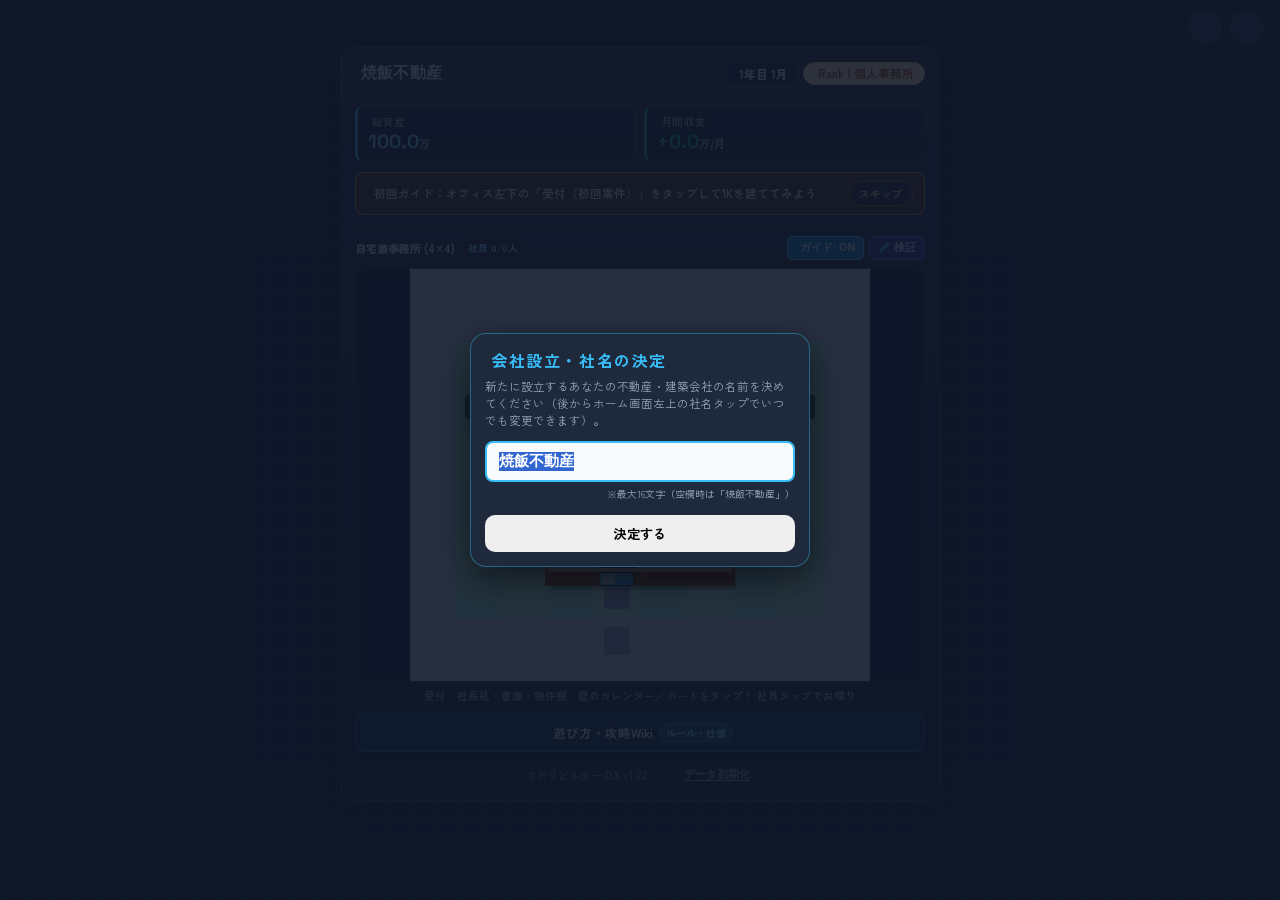
==== dx/index.html @ 916acb43 "Add DX client select idle animation, tap speech bubbles, and quote bubble UI" ====
<!DOCTYPE html>
<html lang="ja">
<head>
  <meta charset="UTF-8">
  <meta name="viewport" content="width=device-width, initial-scale=1.0, maximum-scale=1.0, user-scalable=no, viewport-fit=cover">
  <meta name="apple-mobile-web-app-capable" content="yes">
  <meta name="apple-mobile-web-app-status-bar-style" content="black-translucent">
  <meta name="theme-color" content="#1e293b">
  <meta name="description" content="壁・部屋・ドア・動線で間取り図を構築するパズルゲーム。不動産チラシ風のリザルトを楽しもう！">
  <title>マドリビルダー DX 〜間取り図パズル〜 v1.22</title>
  <link rel="preconnect" href="https://fonts.googleapis.com">
  <link href="https://fonts.googleapis.com/css2?family=Zen+Kaku+Gothic+New:wght@400;500;700;900&family=Space+Grotesk:wght@500;600;700&display=swap" rel="stylesheet">
  <script src="https://cdnjs.cloudflare.com/ajax/libs/tone/14.8.49/Tone.min.js"></script>
  <script src="https://unpkg.com/@phosphor-icons/web@2.1.1/src/index.js"></script>
  <link rel="stylesheet" href="style.css">

</head>

<body>

  <!-- ==============================
       SCREEN 1: MISSION BRIEFING
  ============================== -->
    <!-- ==============================
       SCREEN 0: HOME
  ============================== -->
  <section id="screen-home" class="screen active blueprint-bg" style="display: block !important; overflow-y: auto; -webkit-overflow-scrolling: touch; padding-bottom: 40px; height: 100%;">
    <div class="home-top-actions" style="position:absolute; top:10px; right:16px; z-index:10; display:flex; align-items:center; gap:8px;">
      <button id="btn-help-home" class="btn btn-slate" type="button" title="遊び方" style="padding:0; border-radius:50%; box-shadow:0 2px 5px rgba(0,0,0,0.1); width:34px; height:34px; display:flex; align-items:center; justify-content:center;">
        <i class="ph-bold ph-question" style="font-size:18px;"></i>
      </button>
      <button id="btn-sound-mission" class="btn btn-slate" style="padding:0; border-radius:50%; box-shadow:0 2px 5px rgba(0,0,0,0.1); width:34px; height:34px; display:flex; align-items:center; justify-content:center;">
        <i id="icon-sound-mission" class="ph-bold ph-speaker-high" style="font-size:18px;"></i>
      </button>
    </div>
    <div class="mission-container home-studio-shell">
      <div class="home-co-header">
        <div style="display:flex; justify-content:space-between; align-items:center; gap:8px; flex-wrap:wrap;">
          <button id="btn-edit-co-name" type="button" style="background:none; border:none; padding:2px 4px; margin:-2px -4px; border-radius:6px; display:inline-flex; align-items:center; gap:6px; cursor:pointer; text-align:left;" title="会社名を変更する">
            <i class="ph-bold ph-buildings" style="font-size:17px; color:#38bdf8;"></i>
            <span id="home-co-name" style="font-size:15.5px; font-weight:900; color:#f8fafc; letter-spacing:0.2px;">焼飯不動産</span>
            <i class="ph-bold ph-pencil-simple" style="font-size:12px; color:#94a3b8;"></i>
          </button>
          <div style="display:flex; align-items:center; gap:6px; flex-wrap:wrap;">
            <div style="display:inline-flex; align-items:center; gap:4px; background:rgba(15,23,42,0.7); border:1px solid #334155; padding:3px 8px; border-radius:6px; color:#e2e8f0; font-weight:800; font-size:12px;">
              <i class="ph-bold ph-calendar-blank" style="color:#38bdf8; font-size:13px;"></i>
              <span id="home-co-calendar">1年目 1月</span>
            </div>
            <div id="home-co-badges" style="display:flex; align-items:center; gap:4px; flex-wrap:wrap;"></div>
          </div>
        </div>
      </div>

      <div class="home-hud-grid">
        <div class="home-hud-card">
          <div class="home-hud-label"><i class="ph-fill ph-coins" style="color:#facc15; font-size:12px;"></i>総資産</div>
          <div id="home-co-funds" class="home-hud-val home-hud-val--funds">100.0<span class="stat-unit">万</span></div>
        </div>
        <div class="home-hud-card home-hud-card--income">
          <div class="home-hud-label"><i class="ph-bold ph-trend-up" style="color:#34d399; font-size:12px;"></i>月間収支</div>
          <div id="home-co-income" class="home-hud-val" style="color:var(--c-emerald);">+0.0<span class="stat-unit">万/月</span></div>
        </div>
      </div>

      <div id="tutorial-home-banner" class="tutorial-banner tutorial-banner-dark" style="display:none; margin-bottom:10px;">
        <div class="tutorial-banner-body">
          <i class="ph-fill ph-sparkle" style="color:#fbbf24; font-size:16px; flex-shrink:0;"></i>
          <span id="tutorial-home-text"></span>
        </div>
        <button id="btn-skip-tutorial-home" type="button" class="tutorial-skip-btn">スキップ</button>
      </div>

      <!-- インタラクティブ・ジオラマオフィス（Step B） -->
      <div id="office-diorama-panel" class="office-viewport">
        <div style="display:flex; justify-content:space-between; align-items:center; gap:6px; flex-wrap:wrap; margin-bottom:8px;">
          <div style="display:flex; align-items:center; gap:6px; flex-wrap:wrap; min-width:0;">
            <span id="office-rank-subtitle" style="font-size:11px; font-weight:800; color:#e2e8f0;">自宅兼事務所 (4×4)</span>
            <span id="office-staff-count-badge" style="font-size:10px; font-weight:800; padding:1.5px 6px; border-radius:10px; background:rgba(15,23,42,0.75); border:1px solid #475569; color:#7dd3fc;">社員 0/0人</span>
          </div>
          <div style="display:flex; align-items:center; gap:5px;">
            <button id="btn-toggle-office-guides" type="button" class="office-tool-btn is-on" title="オブジェクト名ガイドを切替">
              <i class="ph-bold ph-tag"></i> ガイド: ON
            </button>
            <button id="btn-sandbox-tools-home" type="button" class="office-tool-btn" title="検証ツールを開く" style="background:#312e81; border-color:#6366f1; color:#e0e7ff;">
              🧪 検証
            </button>
          </div>
        </div>
        <div id="office-canvas-wrap" class="office-canvas-frame">
          <canvas id="office-canvas" style="display:block;"></canvas>
        </div>
        <div style="margin-top:7px; text-align:center; font-size:10.5px; color:#94a3b8; font-weight:700; line-height:1.4;">
          受付・社長机・書庫・物件棚・壁のカレンダー／ボードをタップ！ 社員タップでお喋り
        </div>
      </div>

      <button id="btn-open-help-card" type="button" class="btn home-wiki-btn">
        <i class="ph-bold ph-book-open-text" style="font-size:15px; color:#38bdf8;"></i>
        <span>遊び方・攻略Wiki</span>
        <span style="font-size:10px; background:rgba(56,189,248,0.16); color:#7dd3fc; border:1px solid rgba(56,189,248,0.38); padding:1px 6px; border-radius:10px; font-weight:800;">ルール・仕様</span>
      </button>

      <div style="margin-top:11px; display:flex; align-items:center; justify-content:center; gap:8px; flex-wrap:wrap; font-size:11px; color:#64748b; font-weight:bold;">
        <span>マドリビルダー DX v1.22</span>
        <span id="home-footer-tut-sep" aria-hidden="true">｜</span>
        <button id="btn-replay-tutorial-footer" type="button" style="background:none; border:none; padding:4px 6px; color:#38bdf8; font-size:11px; font-weight:bold; cursor:pointer; display:inline-flex; align-items:center; gap:3px; text-decoration:underline; text-underline-offset:2px;">
          <i class="ph-bold ph-graduation-cap"></i> チュートリアル
        </button>
        <span aria-hidden="true">｜</span>
        <button id="btn-open-reset-confirm" type="button" style="background:none; border:none; padding:4px 6px; color:#94a3b8; font-size:11px; font-weight:bold; cursor:pointer; display:inline-flex; align-items:center; gap:3px; text-decoration:underline; text-underline-offset:2px;">
          <i class="ph-bold ph-trash"></i> データ初期化
        </button>
      </div>
    </div>
  </section>

    <!-- 物件詳細モーダル -->
    <div id="prop-detail-modal" style="display:none; position:fixed; inset:0; background:rgba(15,23,42,0.85); z-index:150; align-items:center; justify-content:center; padding:12px;">
      <div class="mission-card" style="position:relative; width:100%; max-width:360px; max-height:92vh; overflow-y:auto; text-align:left; padding:14px;">
        <button id="btn-close-prop-detail" style="position:absolute; top:10px; right:10px; padding:8px; background:none; border:none; color:var(--c-text2); font-size:20px; cursor:pointer;"><i class="ph-bold ph-x"></i></button>
        <div class="mission-card-title" style="margin-bottom:8px; padding-right:28px; display:flex; align-items:center; gap:8px; flex-wrap:wrap;">
          <span><i class="ph-fill ph-house"></i> 物件詳細</span>
          <button id="btn-help-prop-detail" type="button" class="wiki-jump-pill">
            <i class="ph-bold ph-book-open-text"></i> 売却・維持費の仕様
          </button>
        </div>
        
        <!-- 1. ヘッダー + 月次収支 + 満足度 -->
        <div style="background:var(--c-surface2); padding:10px 12px; border-radius:8px; margin-bottom:10px;">
          <div style="display:flex; gap:12px; align-items:center; margin-bottom:10px;">
            <div id="pd-canvas-wrapper" style="position:relative; flex-shrink:0; cursor:pointer;" title="タップで拡大表示">
              <canvas id="pd-canvas" width="104" height="104" style="background:#1e293b; border-radius:6px; display:block; border:1px solid rgba(255,255,255,0.15); box-shadow:0 2px 6px rgba(0,0,0,0.3);"></canvas>
              <div style="position:absolute; bottom:3px; right:3px; background:rgba(15,23,42,0.85); color:#cbd5e1; font-size:9px; font-weight:bold; padding:1px 5px; border-radius:4px; pointer-events:none; display:flex; align-items:center; gap:2px; border:1px solid rgba(255,255,255,0.2);">
                <i class="ph-bold ph-magnifying-glass-plus"></i> 拡大
              </div>
            </div>
            <div style="flex:1; min-width:0;">
              <div style="display:flex; align-items:center; gap:6px; flex-wrap:wrap; margin-bottom:3px;">
                <span style="font-weight:900; font-size:15px; color:var(--c-text);" id="pd-name">物件 No.1</span>
                <span id="pd-rank-badge" style="font-size:10px; font-weight:bold; padding:1px 6px; border-radius:4px;">Rank S</span>
              </div>
              <div style="font-size:11px; color:var(--c-text2); margin-bottom:5px;" id="pd-age">築1ヶ月</div>
              <div id="pd-tenant-badge" style="font-size:10.5px; line-height:1.35;"></div>
            </div>
          </div>

          <!-- 月次キャッシュフロー -->
          <div style="border-top:1px solid rgba(255,255,255,0.08); border-bottom:1px solid rgba(255,255,255,0.08); padding:8px 0; margin-bottom:8px;">
            <div style="display:grid; grid-template-columns:1fr 1fr 1fr; gap:6px; text-align:center;">
              <div style="background:rgba(15,23,42,0.45); padding:5px 4px; border-radius:5px;">
                <div style="font-size:9.5px; color:var(--c-text2);">家賃</div>
                <div style="font-weight:bold; font-size:13px; color:var(--c-emerald);" id="pd-rent">0.0万</div>
              </div>
              <div onclick="togglePdBreakdown('maint')" style="background:rgba(15,23,42,0.45); padding:5px 4px; border-radius:5px; cursor:pointer;" title="タップで維持費の内訳を表示">
                <div style="font-size:9.5px; color:var(--c-text2); display:flex; align-items:center; justify-content:center; gap:2px;">維持費 <i class="ph-bold ph-info" style="font-size:9.5px; color:#94a3b8;"></i></div>
                <div style="font-weight:bold; font-size:13px; color:var(--c-rose);" id="pd-maint">-0.0万</div>
              </div>
              <div style="background:rgba(15,23,42,0.45); padding:5px 4px; border-radius:5px;">
                <div style="font-size:9.5px; color:var(--c-text2);">実質月収</div>
                <div style="font-weight:900; font-size:13px;" id="pd-monthly-net">+0.0万</div>
              </div>
            </div>
            <div id="pd-next-rent-row" style="display:none; font-size:10.5px; color:#38bdf8; font-weight:bold; text-align:center; margin-top:5px;"></div>
            <div id="pd-maint-breakdown" style="display:none; font-size:10.5px; color:#e2e8f0; background:rgba(15,23,42,0.75); border:1px solid rgba(248,113,113,0.35); border-radius:6px; padding:6px 8px; margin-top:6px; line-height:1.45;"></div>
          </div>

          <!-- 満足度 -->
          <div onclick="togglePdBreakdown('sat')" style="cursor:pointer;" title="タップで満足度の内訳を表示">
            <div style="font-size:10.5px; color:var(--c-text2); margin-bottom:4px; display:flex; align-items:center; justify-content:space-between;">
              <span style="display:inline-flex; align-items:center; gap:4px;">満足度 <i class="ph-bold ph-info" style="font-size:11px; color:#94a3b8;"></i></span>
              <span id="pd-sat-sub" style="font-size:10px; color:#94a3b8;"></span>
            </div>
            <div style="display:flex; align-items:center; gap:8px;">
              <div style="flex:1; height:7px; background:rgba(0,0,0,0.5); border-radius:4px; overflow:hidden;">
                <div id="pd-sat-bar" style="height:100%; width:80%; background:var(--c-emerald);"></div>
              </div>
              <div style="font-weight:bold; font-size:13px; color:var(--c-text);" id="pd-sat-val">80%</div>
            </div>
          </div>
          <div style="display:none; font-size:10px; color:#cbd5e1; background:rgba(15,23,42,0.75); border:1px solid rgba(255,255,255,0.12); border-radius:5px; padding:6px 8px; margin-top:6px; line-height:1.4;" id="pd-sat-breakdown"></div>
        </div>

        <!-- 2. 通算収支・売却査定パネル -->
        <div id="pd-cost-roi-box" style="background:var(--c-surface2); border:1px solid rgba(56,189,248,0.22); padding:10px 12px; border-radius:8px; margin-bottom:10px; font-size:11px;">
          <div style="font-weight:bold; color:#93c5fd; margin-bottom:6px; display:flex; align-items:center; justify-content:space-between;">
            <span>📊 通算収支 <span style="font-size:9.5px; font-weight:normal; color:var(--c-text2);">(項目タップで内訳)</span></span>
            <span id="pd-roi-badge" style="font-size:10px; padding:1px 6px; border-radius:4px; background:rgba(56,189,248,0.15); color:#38bdf8;">実質回収 0%</span>
          </div>
          <div onclick="togglePdBreakdown('cost')" style="display:flex; justify-content:space-between; align-items:baseline; margin-bottom:3px; cursor:pointer; padding:2px 4px; border-radius:4px;" title="タップで建築費の内訳を表示">
            <span style="color:var(--c-text2); display:inline-flex; align-items:center; gap:3px;">建築費 <i class="ph-bold ph-info" style="font-size:11px; color:#64748b;"></i></span>
            <strong id="pd-total-cost" class="font-num" style="color:var(--c-text); font-size:12.5px;">0.0万</strong>
          </div>
          <div style="display:flex; justify-content:space-between; align-items:baseline; margin-bottom:3px; padding:2px 4px;">
            <span style="color:var(--c-text2);">家賃累計</span>
            <strong id="pd-earned-rent" class="font-num" style="color:var(--c-emerald); font-size:12.5px;">+0.0万</strong>
          </div>
          <div style="display:flex; justify-content:space-between; align-items:baseline; margin-bottom:4px; padding:2px 4px;">
            <span style="color:var(--c-text2);">維持費累計</span>
            <strong id="pd-paid-maint" class="font-num" style="color:var(--c-rose); font-size:12.5px;">-0.0万</strong>
          </div>
          <div onclick="togglePdBreakdown('val')" style="display:flex; justify-content:space-between; align-items:baseline; margin-bottom:4px; padding:3px 4px; border-top:1px dashed rgba(255,255,255,0.1); cursor:pointer; border-radius:4px;" title="タップで査定額の内訳を表示">
            <span style="color:var(--c-text2); display:inline-flex; align-items:center; gap:3px;">現在売価 <span id="pd-val-tag" style="font-size:9.5px;"></span> <i class="ph-bold ph-info" style="font-size:11px; color:#38bdf8;"></i></span>
            <strong id="pd-cur-resale" class="font-num" style="color:#fbbf24; font-size:12.5px;">0.0万</strong>
          </div>
          <div onclick="togglePdBreakdown('val')" style="display:flex; justify-content:space-between; align-items:baseline; background:rgba(15,23,42,0.55); padding:5px 8px; border-radius:5px; cursor:pointer;" title="タップで売却損益の内訳を表示">
            <span style="color:#cbd5e1; font-size:10.5px; font-weight:bold;">売却時 通算損益</span>
            <strong id="pd-net-profit" class="font-num" style="font-size:13px; color:var(--c-emerald);">+0.0万</strong>
          </div>
          <div id="pd-breakdown-drawer" style="display:none; margin-top:6px; padding:7px 9px; background:rgba(15,23,42,0.75); border:1px solid rgba(56,189,248,0.35); border-radius:6px; font-size:10.5px; color:#e2e8f0; line-height:1.5;"></div>
        </div>

        <!-- 3. リスク・劣化・担保評価 -->
        <div style="display:grid; grid-template-columns:1fr 1fr 1fr; gap:6px; margin-bottom:10px;">
          <div style="background:var(--c-surface2); padding:7px 4px; border-radius:6px; text-align:center;">
            <div style="font-size:9.5px; color:var(--c-text2);" id="pd-risk-label">退去率</div>
            <div style="font-weight:bold; color:var(--c-rose); font-size:13.5px; margin-top:1px;" id="pd-current-evict">0.0%</div>
            <div style="font-size:9px; color:#94a3b8; margin-top:1px;" id="pd-risk-sub"></div>
          </div>
          <div style="background:var(--c-surface2); padding:7px 4px; border-radius:6px; text-align:center;">
            <div style="font-size:9.5px; color:var(--c-text2);">劣化速度</div>
            <div style="font-weight:bold; color:var(--c-amber); font-size:13.5px; margin-top:1px;" id="pd-deg-rate">0.5%/月</div>
            <div style="font-size:9px; color:#94a3b8; margin-top:1px;" id="pd-deg-sub">Rank S</div>
          </div>
          <div style="background:var(--c-surface2); padding:7px 4px; border-radius:6px; text-align:center;">
            <div style="font-size:9.5px; color:var(--c-text2);">融資担保</div>
            <div style="font-weight:bold; color:#38bdf8; font-size:13.5px; margin-top:1px;" id="pd-collateral">+0.0万</div>
            <div style="font-size:9px; color:#94a3b8; margin-top:1px;" id="pd-collateral-sub">売価×2.0</div>
          </div>
        </div>

        <!-- 4. コンボ一覧 -->
        <div style="font-size:11px; color:var(--c-text); background:var(--c-surface2); padding:8px 10px; border-radius:6px; margin-bottom:12px; display:none;" id="pd-combos">
        </div>

        <!-- 5. 売却アクション -->
        <button id="btn-pd-sell" class="btn btn-dark" style="width:100%; padding:11px; font-size:13.5px; border-color:var(--c-border); color:var(--c-amber-lt);">
          <i class="ph-bold ph-coin"></i> 売却する (<span id="pd-sell-val">0.0</span>万)
        </button>
      </div>
    </div>

    <!-- 間取り図拡大鑑賞モーダル -->
    <div id="plan-viewer-modal" style="display:none; position:fixed; inset:0; background:rgba(15,23,42,0.92); z-index:200; align-items:center; justify-content:center; padding:16px;">
      <div class="mission-card" style="position:relative; width:100%; max-width:340px; text-align:center;">
        <button id="btn-close-plan-viewer" style="position:absolute; top:12px; right:12px; padding:8px; background:none; border:none; color:var(--c-text2); font-size:22px; cursor:pointer;"><i class="ph-bold ph-x"></i></button>
        <div class="mission-card-title" id="pv-title" style="margin-bottom:10px; font-size:14px; text-align:left;">
          <i class="ph-fill ph-blueprint"></i> 間取り図面
        </div>

        <div class="plan-view-bar plan-view-bar--dark" role="tablist" aria-label="間取り表示モード" style="margin-bottom:8px;">
          <button type="button" class="plan-view-btn is-active" data-plan-view="furnished">家具付</button>
          <button type="button" class="plan-view-btn" data-plan-view="vacant">空室</button>
          <button type="button" class="plan-view-btn" data-plan-view="blueprint">図面</button>
        </div>

        <div style="background:#1e293b; border-radius:8px; padding:8px; display:inline-block; border:1px solid rgba(255,255,255,0.15); box-shadow:0 4px 12px rgba(0,0,0,0.4); margin-bottom:12px;">
          <canvas id="pv-canvas" width="280" height="280" style="display:block; margin:0 auto; border-radius:4px; max-width:100%; height:auto;"></canvas>
        </div>

        <div style="display:flex; justify-content:space-between; align-items:center; padding:0 4px; gap:6px; flex-wrap:wrap;">
          <span style="font-size:11px; color:var(--c-text2); text-align:left; flex:1 1 100%;" id="pv-subinfo">完成間取り図</span>
          <button id="btn-replay-pv-tour" type="button" class="btn btn-amber" style="padding:5px 10px; font-size:11px; font-weight:bold; cursor:pointer; gap:4px; white-space:nowrap; color:#0f172a;">
            <i class="ph-bold ph-play"></i> 🎬 内見再生
          </button>
          <button id="btn-save-pv-png" type="button" class="btn btn-primary" style="padding:5px 10px; font-size:11px; font-weight:bold; cursor:pointer; gap:4px; white-space:nowrap;">
            <i class="ph-bold ph-download-simple"></i> 💾 画像保存
          </button>
          <button id="btn-close-plan-viewer-bottom" class="btn btn-slate" style="padding:5px 12px; font-size:11px; cursor:pointer; white-space:nowrap;">閉じる</button>
        </div>
      </div>
    </div>

    <!-- 会社強化・オフィス設備モーダル -->
    <div id="company-upgrade-modal" style="display:none; position:fixed; inset:0; background:rgba(15,23,42,0.88); z-index:220; align-items:center; justify-content:center; padding:16px;">
      <div class="mission-card" style="position:relative; width:100%; max-width:440px; max-height:88vh; display:flex; flex-direction:column; text-align:left; box-shadow:0 12px 35px rgba(0,0,0,0.5); border:1px solid rgba(255,255,255,0.15); padding:16px; box-sizing:border-box;">
        
        <!-- Header -->
        <div style="display:flex; justify-content:space-between; align-items:center; border-bottom:1px solid rgba(255,255,255,0.1); padding-bottom:10px; margin-bottom:10px;">
          <div>
            <div style="font-size:16px; font-weight:bold; color:var(--c-text); display:flex; align-items:center; gap:8px; flex-wrap:wrap;">
              <span style="display:inline-flex; align-items:center; gap:6px;"><i class="ph-fill ph-buildings" style="color:var(--c-amber);"></i> オフィス</span>
              <button id="btn-help-upgrade" type="button" class="wiki-jump-pill" data-help-tab="company" data-help-card="wiki-card-office">
                <i class="ph-bold ph-book-open-text"></i>
                <span id="btn-help-upgrade-label">強化・設備の仕様</span>
              </button>
            </div>
            <div style="font-size:11px; color:var(--c-text2); margin-top:2px; display:flex; gap:10px; align-items:center;">
              <span>資金: <strong id="upg-current-funds" style="color:var(--c-emerald); font-size:13px;">0.0万</strong></span>
              <span>借入: <strong id="upg-current-debt" style="color:var(--c-rose); font-size:13px;">0.0万</strong></span>
            </div>
          </div>
          <button id="btn-close-upgrade" style="background:none; border:none; color:var(--c-text2); font-size:22px; cursor:pointer; padding:4px;"><i class="ph-bold ph-x"></i></button>
        </div>

        <!-- Tab Header -->
        <div style="display:flex; gap:4px; margin-bottom:12px;">
          <button id="tab-upg-company" class="btn btn-primary" style="flex:1; padding:8px 3px; font-size:10.5px; font-weight:bold; cursor:pointer; justify-content:center; gap:3px;">
            <i class="ph-bold ph-trend-up"></i> 強化
          </button>
          <button id="tab-upg-deck" class="btn btn-slate" style="flex:1.15; padding:8px 3px; font-size:10.5px; font-weight:bold; cursor:pointer; justify-content:center; gap:3px;">
            <i class="ph-bold ph-cards"></i> デッキ(<span id="upg-deck-count-tab">20</span>)
          </button>
          <button id="tab-upg-staff" class="btn btn-slate" style="flex:1; padding:8px 3px; font-size:10.5px; font-weight:bold; cursor:pointer; justify-content:center; gap:3px;">
            <i class="ph-bold ph-users"></i> 人事(<span id="upg-staff-count-tab">0/0</span>)
          </button>
          <button id="tab-upg-bank" class="btn btn-slate" style="flex:0.95; padding:8px 3px; font-size:10.5px; font-weight:bold; cursor:pointer; justify-content:center; gap:3px;">
            <i class="ph-bold ph-bank"></i> 銀行
          </button>
        </div>

        <div id="upg-feedback-banner" style="display:none; padding:8px 12px; border-radius:6px; font-size:12px; font-weight:bold; margin-bottom:10px; text-align:center;"></div>

        <!-- Scrollable Tab Content Container -->
        <div id="upg-scroll-content" style="overflow-y:auto; flex:1; padding-right:4px;">
          <!-- Section A: 会社規模・各種強化 -->
          <div id="upg-view-company">
            <!-- 1. 本社オフィス・会社規模 (タウンホール) -->
            <div id="upg-card-office" class="upgrade-card" style="background:var(--c-surface2); border:1px solid rgba(255,255,255,0.08); border-radius:8px; padding:12px; margin-bottom:10px;"></div>
            <!-- 2. 執務デスク増設 (スタッフ枠) -->
            <div id="upg-card-desks" class="upgrade-card" style="background:var(--c-surface2); border:1px solid rgba(255,255,255,0.08); border-radius:8px; padding:12px; margin-bottom:10px;"></div>
            <!-- 3. 管理システム導入 (管理枠) -->
            <div id="upg-card-capacity" class="upgrade-card" style="background:var(--c-surface2); border:1px solid rgba(255,255,255,0.08); border-radius:8px; padding:12px; margin-bottom:10px;"></div>
            <!-- 4. 営業力強化 -->
            <div id="upg-card-sales" class="upgrade-card" style="background:var(--c-surface2); border:1px solid rgba(255,255,255,0.08); border-radius:8px; padding:12px; margin-bottom:10px;"></div>
            <!-- 5. ブランド知名度 -->
            <div id="upg-card-brand" class="upgrade-card" style="background:var(--c-surface2); border:1px solid rgba(255,255,255,0.08); border-radius:8px; padding:12px; margin-bottom:10px;"></div>
            <!-- 6. 設備投資 -->
            <div id="upg-card-features" class="upgrade-card" style="background:var(--c-surface2); border:1px solid rgba(255,255,255,0.08); border-radius:8px; padding:12px; margin-bottom:10px;"></div>
          </div>
          <!-- Section D: デッキ編成・技術開発 -->
          <div id="upg-view-deck" style="display:none;">
            <div id="upg-deck-content"></div>
          </div>
          <!-- Section B: スタッフ雇用 -->
          <div id="upg-view-staff" style="display:none;">
            <!-- 雇用ステータス -->
            <div id="upg-staff-status-box" style="background:#1e293b; border:1px solid rgba(255,255,255,0.1); border-radius:8px; padding:10px 12px; margin-bottom:12px;"></div>
            <!-- 雇用中スタッフ -->
            <div style="font-size:12px; font-weight:bold; color:var(--c-amber-lt); margin-bottom:6px; display:flex; align-items:center; gap:4px;">
              <i class="ph-bold ph-identification-card"></i> 在籍
            </div>
            <div id="upg-hired-staff-list" style="margin-bottom:14px;"></div>
            <!-- 採用候補一覧 -->
            <div style="font-size:12px; font-weight:bold; color:var(--c-text); margin-bottom:6px; display:flex; align-items:center; gap:4px;">
              <i class="ph-bold ph-user-plus"></i> 候補
            </div>
            <div id="upg-candidate-staff-list"></div>
          </div>
          <!-- Section C: 銀行融資 -->
          <div id="upg-view-bank" style="display:none;">
            <div id="upg-bank-content"></div>
          </div>
        </div>

      </div>
    </div>

    <!-- 月次決算報告モーダル (脱alert) -->
    <div id="month-end-modal" style="display:none; position:fixed; inset:0; background:rgba(15,23,42,0.88); z-index:250; align-items:center; justify-content:center; padding:16px;">
      <div class="mission-card" style="position:relative; width:100%; max-width:330px; text-align:left; box-shadow:0 12px 30px rgba(0,0,0,0.5); border:1px solid rgba(255,255,255,0.15);">
        
        <div style="display:flex; align-items:center; justify-content:space-between; margin-bottom:12px;">
          <div class="mission-card-title" style="margin-bottom:0; font-size:15px;">
            <i class="ph-fill ph-calendar-check" style="color:var(--c-amber);"></i>
            <span id="mem-title">月次決算報告</span>
          </div>
          <span id="mem-badge" class="badge badge-emerald" style="font-size:10px; padding:3px 8px;">納品完了</span>
        </div>

        <div style="font-size:12px; color:var(--c-text2); margin-bottom:14px;" id="mem-subtitle">
          今月の経営報告
        </div>

        <!-- 収支ボックス -->
        <div style="background:var(--c-surface2); padding:12px 14px; border-radius:8px; margin-bottom:12px; border:1px solid rgba(255,255,255,0.06);">
          <div style="font-size:11px; color:var(--c-text2); margin-bottom:4px;">今月の収支</div>
          <div style="display:flex; align-items:baseline; justify-content:space-between;">
            <div>
              <span style="font-size:24px; font-weight:900; color:var(--c-emerald);" id="mem-income">+0.0</span>
              <span style="font-size:13px; font-weight:bold; color:var(--c-emerald); margin-left:2px;">万円</span>
            </div>
            <span style="font-size:11px; color:var(--c-text2);" id="mem-prop-count">稼働: 1棟</span>
          </div>
          <div id="mem-reward-breakdown" style="display:none; font-size:11px; color:#cbd5e1; border-top:1px dashed rgba(255,255,255,0.1); margin-top:8px; padding-top:6px; justify-content:space-between;">
            <span>完工・設計報酬:</span>
            <strong id="mem-reward" style="color:var(--c-amber-lt);">+0.0万</strong>
          </div>
          <div id="mem-salary-breakdown" style="display:none; font-size:11px; color:#94a3b8; border-top:1px dashed rgba(255,255,255,0.1); margin-top:8px; padding-top:6px; justify-content:space-between;">
            <span>家賃: <strong id="mem-raw-income" style="color:var(--c-emerald);">+0.0万</strong></span>
            <span>人件費・求人費: <strong id="mem-salaries" style="color:var(--c-rose);">-0.0万</strong></span>
          </div>
          <div id="mem-loan-breakdown" style="display:none; font-size:11px; color:#94a3b8; border-top:1px dashed rgba(255,255,255,0.1); margin-top:6px; padding-top:6px; justify-content:space-between;">
            <span>借入返済(元利): <strong id="mem-loan-pay" style="color:var(--c-rose);">-0.0万</strong></span>
            <span>残債: <strong id="mem-debt-rem" style="color:#fde047;">0.0万</strong></span>
          </div>
        </div>

        <!-- 緊急融資・資金ショート通知 -->
        <div id="mem-overdraft-box" style="display:none; background:rgba(245,158,11,0.15); border:1px solid rgba(245,158,11,0.4); border-radius:8px; padding:10px 12px; margin-bottom:12px;">
          <div style="color:#fcd34d; font-size:11px; font-weight:bold; display:flex; align-items:center; gap:4px; margin-bottom:4px;">
            <i class="ph-bold ph-bank"></i> 銀行からの緊急つなぎ融資
          </div>
          <div style="color:#fef3c7; font-size:11px; line-height:1.5;" id="mem-overdraft-text"></div>
        </div>

        <!-- トラブル・入退去アラート -->
        <div id="mem-trouble-box" style="display:none; background:#450a0a; border:1px solid #f87171; border-radius:8px; padding:10px 12px; margin-bottom:14px;">
          <div id="mem-trouble-title" style="color:#fca5a5; font-size:11px; font-weight:bold; display:flex; align-items:center; gap:4px; margin-bottom:4px;">
            <i class="ph-bold ph-warning"></i> 空室トラブル発生！
          </div>
          <div style="color:#fecaca; font-size:11px; line-height:1.5;" id="mem-trouble-text">
            退去者が出ました（物件No.1）
          </div>
        </div>

        <!-- 次へ進むボタン -->
        <button id="btn-mem-confirm" class="btn btn-primary" style="width:100%; padding:14px; font-size:14px; font-weight:bold; cursor:pointer;">
          <i class="ph-bold ph-arrow-right" style="margin-right:6px;"></i>次月へ進む
        </button>

      </div>
    </div>

    <!-- 年末スタッフ昇給交渉＆スキル成長モーダル -->
    <div id="salary-negotiation-modal" style="display:none; position:fixed; inset:0; background:rgba(15,23,42,0.92); z-index:265; align-items:center; justify-content:center; padding:16px;">
      <div class="mission-card" style="position:relative; width:100%; max-width:390px; max-height:88vh; display:flex; flex-direction:column; text-align:left; box-shadow:0 12px 35px rgba(0,0,0,0.6); border:1.5px solid rgba(245,158,11,0.45); padding:16px; box-sizing:border-box;">
        <div style="display:flex; justify-content:space-between; align-items:center; border-bottom:1px solid rgba(255,255,255,0.1); padding-bottom:10px; margin-bottom:10px;">
          <div>
            <div style="font-size:15px; font-weight:bold; color:var(--c-amber-lt); display:flex; align-items:center; gap:6px;">
              <i class="ph-fill ph-handshake" style="color:var(--c-amber);"></i> 年末・スタッフ契約更改（昇給交渉）
            </div>
            <div id="sal-neg-subtitle" style="font-size:11px; color:var(--c-text2); margin-top:2px;">
              1年間の活躍を踏まえ、スタッフが昇給を希望しています。
            </div>
          </div>
        </div>
        <div style="font-size:10.5px; color:#cbd5e1; background:rgba(245,158,11,0.1); border:1px solid rgba(245,158,11,0.28); border-radius:6px; padding:7px 9px; margin-bottom:10px; line-height:1.45;">
          💡 <strong>昇給承認:</strong> 契約継続＋<strong>10%で既存スキル成長 / 5%で新スキル開眼！</strong><br>
          ⚠️ <strong>据え置き(拒否):</strong> 給与維持ですが、<strong>40%（連続拒否で80%）の確率で退職</strong>します。
        </div>
        <div id="sal-neg-list" style="overflow-y:auto; flex:1; padding-right:4px; margin-bottom:10px;"></div>
        <button id="btn-sal-neg-done" class="btn btn-primary" style="width:100%; padding:12px; font-size:13.5px; font-weight:bold; justify-content:center; cursor:pointer;" disabled>
          全員の契約更改を完了して新年へ進む
        </button>
      </div>
    </div>

    <!-- 月送り確認モーダル -->
    <div id="confirm-skip-modal" style="display:none; position:fixed; inset:0; background:rgba(15,23,42,0.85); z-index:240; align-items:center; justify-content:center; padding:16px;">
      <div class="mission-card" style="position:relative; width:100%; max-width:340px; text-align:center;">
        <button id="btn-skip-close" style="position:absolute; top:12px; right:12px; padding:8px; background:none; border:none; color:var(--c-text2); font-size:22px; cursor:pointer;"><i class="ph-bold ph-x"></i></button>
        <div style="font-size:28px; margin-bottom:4px;">⏳</div>
        <div style="font-size:16px; font-weight:bold; color:var(--c-text); margin-bottom:2px;">時間を進める（月送り）</div>
        <div id="skip-modal-current-date" style="font-size:12px; color:var(--c-amber); font-weight:bold; margin-bottom:12px;">現在：1年目 1月</div>
        
        <div style="background:var(--c-surface2); border:1px solid rgba(255,255,255,0.08); border-radius:8px; padding:8px 12px; margin-bottom:12px; font-size:12px; display:flex; justify-content:space-between; align-items:center;">
          <span style="color:var(--c-text2);">現在の月間見込み収支:</span>
          <span id="skip-modal-net-income" style="font-weight:bold; font-size:13px; color:var(--c-emerald);">+0.0万/月</span>
        </div>

        <div id="skip-options-container" style="display:flex; flex-direction:column; gap:8px; margin-bottom:12px;">
          <!-- 動的ボタンが生成される -->
        </div>

        <div style="font-size:11px; color:var(--c-text2); margin-bottom:12px; line-height:1.5; text-align:left; background:rgba(0,0,0,0.25); border-radius:6px; padding:8px 10px;">
          💡 <strong>自動停止:</strong> 期間中に入居者の退去・新入居・当座貸越（借入）が発生した場合は、その月で自動的に停止して報告します。
        </div>

        <button id="btn-skip-cancel" class="btn btn-slate" style="width:100%; padding:9px; font-size:13px; cursor:pointer;">キャンセル</button>
      </div>
    </div>
    <!-- 会社名設定・変更モーダル -->
    <div id="company-name-modal" style="display:none; position:fixed; inset:0; background:rgba(15,23,42,0.88); z-index:260; align-items:center; justify-content:center; padding:16px;">
      <div class="mission-card" style="position:relative; width:100%; max-width:340px; text-align:left; border:1.5px solid rgba(56,189,248,0.4); box-shadow:0 12px 35px rgba(0,0,0,0.5);">
        <div class="mission-card-title" id="co-name-modal-title" style="color:#38bdf8; margin-bottom:6px; display:flex; align-items:center; gap:6px; font-size:16px;">
          <i class="ph-bold ph-buildings"></i> 会社名の設定
        </div>
        <div id="co-name-modal-desc" style="font-size:11.5px; color:var(--c-text2); margin-bottom:12px; line-height:1.5;">
          あなたの不動産・建築会社の名前を決めてください（後からいつでも変更できます）。
        </div>
        <div style="margin-bottom:14px;">
          <input id="input-co-name" type="text" maxlength="16" placeholder="焼飯不動産" value="焼飯不動産" style="width:100%; box-sizing:border-box; padding:10px 12px; font-size:15px; font-weight:bold; color:#0f172a; background:#f8fafc; border:2px solid #38bdf8; border-radius:8px; outline:none;" />
          <div style="font-size:10px; color:var(--c-text2); margin-top:4px; text-align:right;">※最大16文字（空欄時は「焼飯不動産」）</div>
        </div>
        <div style="display:flex; gap:8px;">
          <button id="btn-co-name-cancel" class="btn btn-slate" style="flex:1; padding:9px; font-size:13px; cursor:pointer;">キャンセル</button>
          <button id="btn-co-name-save" class="btn btn-primary" style="flex:1.4; padding:9px; font-size:13px; font-weight:bold; cursor:pointer; justify-content:center;">決定する</button>
        </div>
      </div>
    </div>

    <!-- チュートリアル導入モーダル（基本のプレイフロー案内） -->
    <div id="tutorial-intro-modal" style="display:none; position:fixed; inset:0; background:rgba(15,23,42,0.88); z-index:265; align-items:center; justify-content:center; padding:16px;">
      <div class="mission-card" style="position:relative; width:100%; max-width:360px; max-height:88vh; overflow-y:auto; text-align:left; border:1.5px solid rgba(251,191,36,0.5); box-shadow:0 12px 35px rgba(0,0,0,0.55); padding:16px; box-sizing:border-box;">
        <div class="mission-card-title" style="color:var(--c-amber-lt); margin-bottom:8px; display:flex; align-items:center; gap:6px; font-size:16px;">
          <i class="ph-bold ph-compass"></i> <span id="tut-intro-title">基本の遊び方</span>
        </div>
        <div id="tut-intro-lead" style="font-size:12px; color:#e2e8f0; margin-bottom:12px; line-height:1.55;">
          作った間取りを賃貸物件として貸し出し、毎月の家賃収入で会社を大きくするゲームです。
        </div>
        <div class="tut-flow-list">
          <div class="tut-flow-item">
            <span class="tut-flow-num">1</span>
            <div><strong>依頼を受ける</strong><span>クライアントの要望と敷地を確認</span></div>
          </div>
          <div class="tut-flow-item">
            <span class="tut-flow-num">2</span>
            <div><strong>間取りを組む</strong><span>部屋を隣り合わせて繋ぎ、家賃アップ</span></div>
          </div>
          <div class="tut-flow-item">
            <span class="tut-flow-num">3</span>
            <div><strong>引き渡す</strong><span>完成後、自社の所有物件に登録される</span></div>
          </div>
          <div class="tut-flow-item">
            <span class="tut-flow-num">4</span>
            <div><strong>月を進めて稼ぐ</strong><span>家賃で資金を増やし、会社や手札を強化</span></div>
          </div>
        </div>
        <div id="tut-intro-note" style="font-size:11px; color:#bae6fd; background:rgba(14,116,144,0.22); border:1px solid rgba(56,189,248,0.3); border-radius:6px; padding:7px 9px; margin-bottom:14px; line-height:1.45;">
          まずは固定の1Kを1棟組んで、建築費や家賃の目安・基本操作を体験しよう！
        </div>
        <div style="display:flex; gap:8px;">
          <button id="btn-tut-intro-skip" type="button" class="btn btn-slate" style="flex:1; padding:10px; font-size:12.5px; cursor:pointer; justify-content:center;">スキップ</button>
          <button id="btn-tut-intro-start" type="button" class="btn btn-amber" style="flex:1.7; padding:10px; font-size:13px; font-weight:bold; cursor:pointer; justify-content:center;">
            <i class="ph-bold ph-play-circle"></i> 始める
          </button>
        </div>
      </div>
    </div>
    <!-- 管理戸数上限アラートモーダル -->
    <div id="capacity-alert-modal" style="display:none; position:fixed; inset:0; background:rgba(15,23,42,0.88); z-index:250; align-items:center; justify-content:center; padding:16px;">
      <div class="mission-card" style="position:relative; width:100%; max-width:340px; text-align:left; border:1.5px solid rgba(244,63,94,0.4); box-shadow:0 12px 35px rgba(0,0,0,0.5);">
        <button id="btn-close-capacity-alert" style="position:absolute; top:12px; right:12px; padding:8px; background:none; border:none; color:var(--c-text2); font-size:22px; cursor:pointer;"><i class="ph-bold ph-x"></i></button>
        <div class="mission-card-title" style="color:var(--c-rose); margin-bottom:12px; display:flex; align-items:center; gap:6px;">
          <i class="ph-bold ph-warning-octagon"></i> 管理戸数の上限到達
        </div>
        
        <div style="background:var(--c-surface2); padding:12px; border-radius:8px; margin-bottom:14px; border:1px solid rgba(244,63,94,0.3);">
          <div style="display:flex; justify-content:space-between; align-items:baseline; margin-bottom:6px;">
            <span style="font-size:12px; color:var(--c-text2);">現在の管理戸数:</span>
            <span id="cap-alert-count" style="font-size:15px; font-weight:bold; color:var(--c-rose);">4 / 4棟 (満杯)</span>
          </div>
          <div style="font-size:11px; color:#cbd5e1; line-height:1.5;">
            会社の管理キャパシティが上限に達しています。これ以上新しい物件を保有できません。
          </div>
        </div>

        <div style="font-size:11px; color:var(--c-text2); margin-bottom:12px; line-height:1.5;">
          新しい案件を受注するには、既存物件を売却するか、管理キャパシティを拡張してください。
        </div>

        <div style="display:flex; flex-direction:column; gap:8px;">
          <button id="btn-cap-to-upgrade" class="btn btn-primary" style="width:100%; padding:11px; font-size:12.5px; font-weight:bold; justify-content:center; gap:6px;">
            <i class="ph-bold ph-buildings"></i> 事務所を拡張する（管理枠拡大）
          </button>
          <button id="btn-cap-to-sell" class="btn btn-secondary" style="width:100%; padding:11px; font-size:12.5px; font-weight:bold; justify-content:center; gap:6px; background:#f8fafc; color:#1e293b; border:1.5px solid #cbd5e1;">
            <i class="ph-bold ph-handshake"></i> 物件一覧から売却する
          </button>
        </div>
      </div>
    </div>

    <!-- 倒産・ゲームオーバーモーダル -->
    <div id="gameover-modal" style="display:none; position:fixed; inset:0; background:rgba(15,23,42,0.95); z-index:300; align-items:center; justify-content:center; padding:16px;">
      <div class="mission-card" style="position:relative; width:100%; max-width:360px; text-align:center; border:2px solid #f43f5e; box-shadow:0 15px 40px rgba(244,63,94,0.35); padding:20px;">
        <div style="font-size:40px; margin-bottom:6px;">📉</div>
        <div style="font-size:18px; font-weight:900; color:#f43f5e; letter-spacing:1px; margin-bottom:4px;">経営破綻（倒産）</div>
        <div id="go-company-name" style="font-size:13px; font-weight:bold; color:var(--c-text2); margin-bottom:12px;">焼飯不動産</div>

        <div id="go-reason-box" style="background:rgba(244,63,94,0.12); border:1px solid rgba(244,63,94,0.35); color:#fecdd3; font-size:11px; line-height:1.5; padding:10px 12px; border-radius:6px; margin-bottom:14px; text-align:left;">
          運転資金および銀行の融資限度額が枯渇し、これ以上の物件建築・事業継続が不可能となりました。
        </div>

        <div style="background:var(--c-surface2); border:1px solid rgba(255,255,255,0.08); border-radius:8px; padding:12px; margin-bottom:16px; text-align:left; font-size:12px;">
          <div style="font-size:11px; color:var(--c-text2); font-weight:bold; margin-bottom:8px; border-bottom:1px solid rgba(255,255,255,0.08); padding-bottom:4px;">📊 最終経営レコード</div>
          <div style="display:flex; justify-content:space-between; margin-bottom:6px;">
            <span style="color:var(--c-text2);">営業期間:</span>
            <strong id="go-months" style="color:var(--c-text);">全 1 ヶ月</strong>
          </div>
          <div style="display:flex; justify-content:space-between; margin-bottom:6px;">
            <span style="color:var(--c-text2);">最終所有物件数:</span>
            <strong id="go-props" style="color:var(--c-emerald);">0 棟</strong>
          </div>
          <div style="display:flex; justify-content:space-between; margin-bottom:6px;">
            <span style="color:var(--c-text2);">最終所持資金:</span>
            <strong id="go-funds" style="color:var(--c-text);">0.0 万</strong>
          </div>
          <div style="display:flex; justify-content:space-between;">
            <span style="color:var(--c-text2);">最終借入残高:</span>
            <strong id="go-debt" style="color:var(--c-rose);">0.0 万</strong>
          </div>
        </div>

        <button id="btn-gameover-reset" class="btn btn-primary" style="width:100%; padding:14px; font-size:14px; font-weight:bold; cursor:pointer; background:linear-gradient(135deg, #f43f5e, #e11d48); border:none; color:#fff; justify-content:center; gap:6px;">
          <i class="ph-bold ph-arrows-clockwise"></i> 新会社を設立して再挑戦
        </button>
      </div>
    </div>

    <!-- データ初期化確認モーダル -->
    <div id="reset-confirm-modal" style="display:none; position:fixed; inset:0; background:rgba(15,23,42,0.9); z-index:310; align-items:center; justify-content:center; padding:16px;">
      <div class="mission-card" style="position:relative; width:100%; max-width:340px; text-align:left; border:1.5px solid rgba(244,63,94,0.45); box-shadow:0 12px 35px rgba(0,0,0,0.5);">
        <button id="btn-close-reset-confirm" type="button" style="position:absolute; top:12px; right:12px; padding:8px; background:none; border:none; color:var(--c-text2); font-size:20px; cursor:pointer;"><i class="ph-bold ph-x"></i></button>
        <div class="mission-card-title" style="color:var(--c-rose); margin-bottom:10px; display:flex; align-items:center; gap:6px;">
          <i class="ph-bold ph-warning-octagon"></i> データ初期化
        </div>
        <div style="background:rgba(244,63,94,0.1); border:1px solid rgba(244,63,94,0.28); border-radius:8px; padding:10px 12px; margin-bottom:14px; font-size:12px; color:#fecdd3; line-height:1.55;">
          資金・所有物件・オフィス・記録帳を含むすべてのデータを削除し、最初からやり直します。<br>
          <strong>この操作は取り消せません。</strong>
        </div>
        <div style="display:flex; gap:8px;">
          <button id="btn-reset-cancel" type="button" class="btn btn-slate" style="flex:1; padding:10px; font-size:13px; cursor:pointer; justify-content:center;">キャンセル</button>
          <button id="btn-reset-execute" type="button" class="btn btn-primary" style="flex:1.2; padding:10px; font-size:13px; font-weight:bold; cursor:pointer; justify-content:center; background:linear-gradient(135deg, #f43f5e, #e11d48); border:none; color:#fff;">初期化する</button>
        </div>
      </div>
    </div>

    <!-- エンディング（本社自社ビル到達・表彰状）モーダル -->
    <div id="modal-ending" style="display:none; position:fixed; inset:0; background:rgba(15,23,42,0.94); z-index:320; align-items:center; justify-content:center; padding:16px;">
      <canvas id="ending-confetti-canvas" style="position:absolute; inset:0; pointer-events:none; z-index:1; width:100%; height:100%;"></canvas>
      <div class="mission-card" style="position:relative; z-index:2; width:100%; max-width:390px; max-height:90vh; overflow-y:auto; -webkit-overflow-scrolling:touch; text-align:center; border:2.5px solid #f59e0b; background:linear-gradient(180deg, #1e293b 0%, #0f172a 100%); box-shadow:0 15px 45px rgba(245,158,11,0.35); padding:22px 18px; box-sizing:border-box;">
        <button id="btn-close-ending-top" type="button" style="position:absolute; top:8px; right:10px; background:none; border:none; color:var(--c-text2); font-size:22px; cursor:pointer; padding:6px; line-height:1;" title="閉じる"><i class="ph-bold ph-x"></i></button>
        <div style="font-size:42px; line-height:1; margin-bottom:6px;">🏆</div>
        <div style="font-size:11px; font-weight:800; color:#fbbf24; letter-spacing:2px; margin-bottom:2px;">CERTIFICATE OF EXCELLENCE</div>
        <div style="font-size:19px; font-weight:900; color:#fef08a; letter-spacing:0.5px; margin-bottom:6px;">一流不動産会社認定 表彰状</div>
        <div id="ending-company-name" style="font-size:15px; font-weight:900; color:#38bdf8; margin-bottom:12px;">焼飯不動産 殿</div>

        <div style="background:rgba(245,158,11,0.12); border:1px solid rgba(245,158,11,0.35); color:#fef3c7; font-size:11.5px; line-height:1.6; padding:10px 12px; border-radius:8px; margin-bottom:14px; text-align:left;">
          おめでとうございます！小さな個人事務所から始まった不動産屋は、見事に自社ビルを構える地域屈指の一流企業へと成長しました！
        </div>

        <div style="background:var(--c-surface2); border:1px solid rgba(255,255,255,0.1); border-radius:8px; padding:12px; margin-bottom:14px; text-align:left; font-size:12px;">
          <div style="font-size:11px; color:#fde047; font-weight:bold; margin-bottom:8px; border-bottom:1px solid rgba(255,255,255,0.1); padding-bottom:4px; display:flex; align-items:center; justify-content:space-between; gap:5px;">
            <span style="display:inline-flex; align-items:center; gap:5px;"><i class="ph-fill ph-buildings"></i> 経営達成レコード</span>
            <span style="font-size:10px; font-weight:600; color:#94a3b8;">※達成時点の記録</span>
          </div>
          <div style="display:flex; justify-content:space-between; margin-bottom:6px; gap:8px;">
            <span style="color:var(--c-text2);">本社ビル到達時期:</span>
            <strong id="ending-date" style="color:var(--c-text); white-space:nowrap;">1年目 1月</strong>
          </div>
          <div style="display:flex; justify-content:space-between; margin-bottom:6px; gap:8px; align-items:baseline;">
            <span style="color:var(--c-text2);">達成時の所持資金:</span>
            <strong id="ending-funds" style="color:var(--c-emerald); text-align:right;">100.0 万円</strong>
          </div>
          <div style="display:flex; justify-content:space-between; margin-bottom:6px; gap:8px;">
            <span style="color:var(--c-text2);">管理物件数:</span>
            <strong id="ending-props" style="color:#38bdf8; white-space:nowrap;">0 棟</strong>
          </div>
          <div style="display:flex; justify-content:space-between; margin-bottom:6px; gap:8px;">
            <span style="color:var(--c-text2);">累計施工 / 累計家賃:</span>
            <strong id="ending-lifetime" style="color:var(--c-text); white-space:nowrap;">0件 / 0.0万</strong>
          </div>
          <div style="display:flex; justify-content:space-between; gap:8px;">
            <span style="color:var(--c-text2);">発見コンボ図鑑:</span>
            <strong id="ending-combos" style="color:#fbbf24; white-space:nowrap;">0 / 30 種</strong>
          </div>
        </div>

        <div style="display:flex; flex-direction:column; gap:8px;">
          <div style="display:flex; gap:8px;">
            <button id="btn-ending-x-share" type="button" class="btn" style="flex:1; padding:10px 8px; font-size:12px; font-weight:bold; cursor:pointer; background:#020617; color:#f8fafc; border:1px solid #475569; justify-content:center; gap:5px;">
              <span style="font-weight:900; font-size:13px; line-height:1;">𝕏</span> でポスト
            </button>
            <button id="btn-ending-copy" type="button" class="btn btn-secondary" style="flex:1; padding:10px 8px; font-size:12px; font-weight:bold; cursor:pointer; background:#334155; color:#f8fafc; border:1px solid #64748b; justify-content:center; gap:5px;">
              <i class="ph-bold ph-copy"></i> 結果をコピー
            </button>
          </div>
          <button id="btn-ending-continue" type="button" class="btn btn-amber" style="width:100%; padding:12px; font-size:13.5px; font-weight:bold; cursor:pointer; justify-content:center; gap:6px;">
            <i class="ph-bold ph-buildings"></i> 経営を続ける（エンドレス）
          </button>
        </div>
      </div>
    </div>

    <!-- 実績・記録帳（コンボ・珍間取り全30種図鑑）モーダル -->
    <div id="modal-records" style="display:none; position:fixed; inset:0; background:rgba(15,23,42,0.9); z-index:280; align-items:center; justify-content:center; padding:16px;">
      <div class="mission-card" style="position:relative; width:100%; max-width:460px; max-height:85vh; display:flex; flex-direction:column; text-align:left; box-shadow:0 12px 35px rgba(0,0,0,0.5); border:1.5px solid rgba(245,158,11,0.35); padding:16px; box-sizing:border-box;">
        <div style="display:flex; justify-content:space-between; align-items:center; border-bottom:1px solid rgba(255,255,255,0.1); padding-bottom:10px; margin-bottom:10px;">
          <div>
            <div style="font-size:16px; font-weight:bold; color:var(--c-text); display:flex; align-items:center; gap:8px; flex-wrap:wrap;">
              <span style="display:inline-flex; align-items:center; gap:6px;"><i class="ph-fill ph-trophy" style="color:var(--c-amber);"></i> 実績・記録帳</span>
              <button id="btn-help-records" type="button" class="wiki-jump-pill">
                <i class="ph-bold ph-book-open-text"></i> コンボ・記録の仕様
              </button>
            </div>
            <div id="records-progress-text" style="font-size:11.5px; color:#fde047; font-weight:bold; margin-top:3px;">
              図鑑収集率: 0 / 30 (0%)
            </div>
          </div>
          <button id="btn-close-records" style="background:none; border:none; color:var(--c-text2); font-size:22px; cursor:pointer; padding:4px;"><i class="ph-bold ph-x"></i></button>
        </div>

        <div style="background:rgba(0,0,0,0.4); height:8px; border-radius:4px; overflow:hidden; margin-bottom:12px; border:1px solid rgba(255,255,255,0.08);">
          <div id="records-progress-bar" style="height:100%; width:0%; background:linear-gradient(90deg, #f59e0b, #10b981); transition:width 0.3s;"></div>
        </div>

        <div id="records-list-container" style="overflow-y:auto; -webkit-overflow-scrolling:touch; flex:1; display:flex; flex-direction:column; gap:8px; padding-right:2px;">
          <!-- JSで全30種のカードを生成 -->
        </div>

        <div style="margin-top:10px; padding-top:8px; border-top:1px solid rgba(255,255,255,0.1); display:flex; justify-content:space-between; align-items:center;">
          <span style="font-size:10.5px; color:var(--c-text2);">※パズル完了（査定時）に発生したコンボが自動登録されます</span>
          <button id="btn-close-records-bottom" class="btn btn-slate" style="padding:6px 14px; font-size:12px; cursor:pointer;">閉じる</button>
        </div>
      </div>
    </div>

    <!-- 遊び方・攻略Wikiモーダル -->
    <div id="modal-help" style="display:none; position:fixed; inset:0; background:rgba(15,23,42,0.9); z-index:315; align-items:center; justify-content:center; padding:16px;">
      <div class="mission-card" style="position:relative; width:100%; max-width:460px; max-height:86vh; display:flex; flex-direction:column; text-align:left; box-shadow:0 12px 35px rgba(0,0,0,0.5); border:1.5px solid rgba(56,189,248,0.4); padding:16px; box-sizing:border-box;">
        <div style="flex-shrink:0; display:flex; justify-content:space-between; align-items:center; border-bottom:1px solid rgba(255,255,255,0.1); padding-bottom:10px; margin-bottom:10px;">
          <div>
            <div style="font-size:16px; font-weight:bold; color:var(--c-text); display:flex; align-items:center; gap:6px;">
              <i class="ph-bold ph-book-open-text" style="color:#38bdf8;"></i> 遊び方・攻略Wiki
            </div>
            <div style="font-size:10.5px; color:var(--c-text2); margin-top:2px;">操作・窓/敷地・デッキ/更新・査定/売却・会社/融資の仕様まとめ</div>
          </div>
          <button id="btn-close-help" type="button" style="background:none; border:none; color:var(--c-text2); font-size:22px; cursor:pointer; padding:4px;"><i class="ph-bold ph-x"></i></button>
        </div>

        <!-- Wiki Tabs -->
        <div class="help-tabs-row">
          <button id="tab-help-basic" type="button" class="btn help-tab-btn active" data-help-tab="basic">基本・操作</button>
          <button id="tab-help-lot" type="button" class="btn help-tab-btn" data-help-tab="lot">敷地・窓・庭</button>
          <button id="tab-help-deck" type="button" class="btn help-tab-btn" data-help-tab="deck">デッキ・手札</button>
          <button id="tab-help-biz" type="button" class="btn help-tab-btn" data-help-tab="biz">経営・売却</button>
          <button id="tab-help-company" type="button" class="btn help-tab-btn" data-help-tab="company">会社・Q&A</button>
        </div>

        <div id="help-scroll-content" style="overflow-y:auto; -webkit-overflow-scrolling:touch; flex:1; min-height:0; padding-right:2px;">

          <!-- TAB 1: 基本・操作 -->
          <div id="help-view-basic" class="help-tab-pane">
            <button id="btn-replay-tutorial-help" type="button" class="btn btn-amber" style="width:100%; padding:9px 12px; font-size:12px; font-weight:bold; cursor:pointer; justify-content:center; gap:6px;">
              <i class="ph-bold ph-graduation-cap" style="font-size:15px;"></i>
              <span>チュートリアルをもう一度プレイ（練習モード）</span>
            </button>

            <div id="wiki-card-step" class="help-wiki-card highlight-sky">
              <div class="help-wiki-title" style="color:#38bdf8;">
                <i class="ph-bold ph-cursor-click"></i> 建築の基本ステップ（回転・反転）
              </div>
              <div class="help-wiki-body">
                <strong>①カードを選択 → ②「回転 / 反転」で向きを調整 → ③敷地をタップして「確定」</strong>で配置します。<br>
                ・<strong>反転（鏡写し）</strong>：左右反転した特殊加工は通常<strong>建築費 +20%</strong>かかります（オフィス設備で +10% → 無料化可）。<br>
                ・<strong>PC便利操作</strong>：盤面タップ時の「確定」ボタン横にも回転・反転が出ます（キーボード <code>1</code>〜<code>5</code> カード選択 / <code>WASD</code>・<code>↑↓←→</code> 移動 / <code>R</code> 回転 / <code>F</code> 反転 / <code>Enter</code>・<code>Space</code> 確定 / <code>Esc</code> 解除に対応）。
              </div>
            </div>

            <div id="wiki-card-merge" class="help-wiki-card highlight-emerald">
              <div class="help-wiki-title" style="color:#34d399;">
                <i class="ph-bold ph-door"></i> 部屋の合体・LDK表記・自動ドア
              </div>
              <div class="help-wiki-body">
                ・<strong>合体と表記</strong>：同じ種類の部屋を隣り合わせて置くと壁が消えて1つの広い部屋に合体し、<strong>LDKは合計マス数に応じて「K(1) / DK(2〜4) / LDK(5+)」へ自動変化</strong>します（※<strong>和室だけは合体せず</strong>襖で繋がる独立部屋扱い／UBも通常浴室とは別扱い）。<br>
                ・<strong>通路とドア</strong>：<strong>廊下同士・玄関↔廊下</strong>は赤い壁がない限り全辺オープンに繋がります。異なる部屋同士が接すると、<strong>1ペアにつき1箇所だけ自動でドア</strong>が開きます。
              </div>
            </div>

            <div id="wiki-card-wall" class="help-wiki-card highlight-rose">
              <div class="help-wiki-title" style="color:#fb7185;">
                <i class="ph-bold ph-prohibit"></i> 赤い壁（耐力壁）と有料撤去
              </div>
              <div class="help-wiki-body">
                ・<strong>赤い斜線の辺は確定の壁</strong>で、ドアが開かず合体もしません（外周にあれば窓も塞がります。なお、合体で内部に取り込まれた赤い壁は無効化され撤去対象外です）。<br>
                ・<strong>カード未選択の状態</strong>（選択中カードをもう一度押すと解除）で赤い壁をタップすると、費用（5万 → 10万 → 20万 → <strong>40万［上限］</strong>）を払って<strong>壁撤去</strong>できます。
              </div>
            </div>

            <div id="wiki-card-path" class="help-wiki-card">
              <div class="help-wiki-title" style="color:#fbbf24;">
                <i class="ph-bold ph-path"></i> 動線（到達不能のダブルペナルティ）
              </div>
              <div class="help-wiki-body">
                玄関からドア・廊下を通って辿り着けない部屋（「到達不能」）が残ると、<strong>1箇所につき基本家賃が大きく低下（-30%／下限10%）</strong>するうえ、<strong>NGコンボ1つ分の悪評（満足度-20%・劣化速度+0.5%/月）</strong>も受けます。
              </div>
            </div>
          </div>

          <!-- TAB 2: 敷地・窓・庭 -->
          <div id="help-view-lot" class="help-tab-pane" style="display:none;">
            <div id="wiki-card-window" class="help-wiki-card highlight-sky">
              <div class="help-wiki-title" style="color:#38bdf8;">
                <i class="ph-bold ph-sun"></i> 窓ができる条件（・南向きLDK）
              </div>
              <div class="help-wiki-body">
                ・<strong>窓が付く部屋</strong>：水色の窓が付くのは<strong>「LDK（K/DK/LDK）」と「居室（洋室・和室）」だけ</strong>です（玄関・廊下・トイレ・風呂・洗面・収納等は外に面しても壁のまま）。<br>
                ・<strong>窓が開く条件</strong>：部屋の外側が<strong>空きマス・庭・敷地外（✕マス／盤面端）</strong>に面しており、かつ<strong>赤い壁（耐力壁）が無い辺</strong>に自動で付きます。<br>
                ・<strong>南向きLDKの条件</strong>：LDKの<strong>下側（南辺）に窓</strong>があり、その真下（盤面端まで）を遮る別の部屋が1つもない状態。
              </div>
            </div>

            <div id="wiki-card-site" class="help-wiki-card highlight-amber">
              <div class="help-wiki-title" style="color:#fbbf24;">
                <i class="ph-bold ph-map-pin"></i> 敷地のルール（白マス・✕マス・隣接）
              </div>
              <div class="help-wiki-body">
                ・<strong>白いマス</strong>：通常の建築可能エリア。<br>
                ・<strong>網掛け✕マス（敷地外・障害物）</strong>：置けない壁ではなく、<strong>高額な造成費</strong>＋<strong>毎月の重い維持費（通常の5倍：0.20万/マス）</strong>を払えば強引に拡張できる非常用スペースです（プレビューが黄色になり「確定 (+造成XX万)」と表示）。<br>
                ・<strong>隣接必須（飛び地NG）</strong>：どのピースも、玄関か既に置いた部屋・廊下に<strong>1辺でも接していないと配置できません</strong>。
              </div>
            </div>

            <div id="wiki-card-garden" class="help-wiki-card highlight-emerald">
              <div class="help-wiki-title" style="color:#34d399;">
                <i class="ph-bold ph-plant"></i> 「庭」の自動判定ルール
              </div>
              <div class="help-wiki-body">
                建物を囲う<strong>最小の長方形の内側</strong>にできた空きマス（✕マスは除外）が、自動的に緑枠の<strong>「庭」</strong>として認識されます。<br>
                ※ L字やコの字型に囲って庭を作れる反面、庭にも<strong>毎月 0.06万/マス の維持費</strong>がかかります。
              </div>
            </div>
          </div>

          <!-- TAB 3: デッキ・手札 -->
          <div id="help-view-deck" class="help-tab-pane" style="display:none;">
            <div id="wiki-card-deck-struct" class="help-wiki-card highlight-sky">
              <div class="help-wiki-title" style="color:#38bdf8;">
                <i class="ph-bold ph-stack"></i> デッキの3層構造（20〜24枚）と技術開発
              </div>
              <div class="help-wiki-body">
                山札はホーム「オフィス ＞ デッキ」または案件画面「デッキ編成」から組み替えできます。<br>
                ・<strong>固定枠（11枚）</strong>：生活インフラの基礎ピース（事故防止のため変更不可）。<br>
                ・<strong>同カテゴリ入替枠（9枠）</strong>：開発した同カテゴリの上位ピースへ差し替え可能。<br>
                ・<strong>自由追加枠（最大 +4枚）</strong>：解放済みの全カテゴリから自由に追加（空枠も可）。<br>
                ・<strong>技術開発（10種・80〜300万）</strong>：和室・大型LDK・WIC・長3/T/Z廊下などを永久解放。<br>
                ※建築途中でオフィスから変えても<strong>今の山札には反映されず、次の「設計開始」（またはやり直し）から反映</strong>されます（案件確認画面からは即反映）。
              </div>
            </div>

            <div id="wiki-card-reroll" class="help-wiki-card highlight-amber">
              <div class="help-wiki-title" style="color:#fbbf24;">
                <i class="ph-bold ph-arrows-clockwise"></i> 更新（リロール）の無料枠と手札補充ルール
              </div>
              <div class="help-wiki-body">
                ・<strong>手札補充</strong>：手札（標準3枚、設備「設計テーブル拡張」で4→5枚）は1枚置くごとではなく、<strong>手札をすべて使い切った時に一括補充</strong>されます。<br>
                ・<strong>更新コスト</strong>：「KEEPせずに捨てた累計枚数」で決まります：初期無料枠<strong>5枚まで 0万</strong>、超過 +1〜5枚目は <strong>+2.0万/枚</strong>、+6〜10枚目は <strong>+4.0万/枚</strong>、以降 <strong>+8.0万/枚</strong>（※空枠の補充は 0万）。<br>
                ・<strong>軽減と引直</strong>：設備「無料破棄枠」やスタッフスキル<strong>「中古調達」</strong>（無料枠増加＆超過費用割引）で軽減できます。また、スキル「戦術手札」の<strong>「引直」ボタン</strong>は手札を山札に戻して混ぜ直すため、<strong>無料破棄枠も山札周回も消費しません</strong>（KEEPは解除）。
              </div>
            </div>

            <div id="wiki-card-keep" class="help-wiki-card">
              <div class="help-wiki-title" style="color:#fcd34d;">
                <i class="ph-bold ph-lock-key"></i> KEEP（ロック）の維持コスト
              </div>
              <div class="help-wiki-body">
                カード左上の <code>🔓keep</code> を押すと次の更新でも手札に残せます。<br>
                ロックして<strong>1回目の更新を跨ぐ時は 0万（無料）</strong>ですが、ロックしたまま<strong>2回目以降の更新を跨ぐごとに 1万 → 2万 → 4万 → 8万…</strong>（2の累乗）で倍増します。
              </div>
            </div>

            <div id="wiki-card-cycle" class="help-wiki-card highlight-emerald">
              <div class="help-wiki-title" style="color:#34d399;">
                <i class="ph-bold ph-cards"></i> 山札の周回割増・やり直し・諦める
              </div>
              <div class="help-wiki-body">
                ・<strong>山札の2周目以降</strong>：山札を引き切って捨て札を戻すと、建築費が<strong>2周目 +25% / 3周目以降 +50%</strong>になります（割増率は<strong>引いた時点</strong>で固定／左上の「山札」ボタンで残り内訳を確認可能）。<br>
                ・<strong>もう一度設計／諦める</strong>：結果画面の「もう一度設計」は着工前の資金に戻して再設計（通常2回、設備「再設計保険」で最大4回）。<strong>「諦める」</strong>も建築費は戻りますが、<strong>1ヶ月が経過</strong>（月次収支・給与・返済が発生）し依頼一覧3件が入れ替わります。<br>
                ・<strong>依頼詳細・コンボ確認</strong>：画面上の要望バー（「詳細」）タップで達成状況と発生コンボを確認できます。
              </div>
            </div>
          </div>

          <!-- TAB 4: 経営・売却 -->
          <div id="help-view-biz" class="help-tab-pane" style="display:none;">
            <div id="wiki-card-cost" class="help-wiki-card highlight-sky">
              <div class="help-wiki-title" style="color:#38bdf8;">
                <i class="ph-bold ph-calculator"></i> 「原価」と「諸経費」・引き渡し条件
              </div>
              <div class="help-wiki-body">
                ・<strong>原価 vs 諸経費</strong>：家賃や売却査定額の基準になるのはピースの<strong>定価「原価」のみ</strong>です。反転加工費・山札周回割増・更新費・壁撤去費・造成費などの<strong>「諸経費」</strong>は物件価値を上げない純粋なコストになります（逆にスタッフの資材割引は物件価値を下げずに支払額だけお得です）。<br>
                ・<strong>引き渡し条件</strong>：設計完了時の足切りはなく、目標未達や建築途中でも「設計完了」→物件を引き渡すこと自体は可能です。
              </div>
            </div>

            <div id="wiki-card-sell" class="help-wiki-card highlight-rose">
              <div class="help-wiki-title" style="color:#fb7185;">
                <i class="ph-bold ph-hourglass-medium"></i> 売却は「築6ヶ月（半年）」から＆経年減価
              </div>
              <div class="help-wiki-body">
                建てたばかりの物件には<strong>6ヶ月間の売却ロック（🔒売ロック表示）</strong>がかかります。<br>
                ・<strong>オーナーチェンジ売却（入居中）</strong>：査定売価の<strong>満額</strong>で売却可能。<br>
                ・<strong>空室売却（空室中）</strong>：査定売価の<strong>20%引き</strong>になります。<br>
                ・<strong>査定と減価</strong>：満足度80%未満だと基礎評価が減額され（コンボ加算も80〜100%で段階反映、上限+50%）、さらに<strong>築1ヶ月ごとに -2%ずつ減価</strong>（下限30%）します。
              </div>
            </div>

            <div id="wiki-card-combo" class="help-wiki-card highlight-amber">
              <div class="help-wiki-title" style="color:#fbbf24;">
                <i class="ph-bold ph-trophy"></i> コンボ（全30種）・記録帳と「珍間取り」の特性
              </div>
              <div class="help-wiki-body">
                ・<strong>コンボ評価</strong>：<strong>王道（11種）・珍間取り（13種）</strong>は家賃加算＋満足度 <strong>+5%</strong>、<strong>NG（6種：玄関直風呂・食欲減退・スケルトンバス・プライバシーゼロ・マトリョーシカ・トイレビュッフェ）</strong>は家賃減額＋満足度 <strong>-20%・劣化速度 +0.5%/月・再入居率 -5%</strong>。<br>
                ・<strong>珍間取りの隠れ特性</strong>：「ロングコリドー」以外の珍間取り12種には<strong>「飽きられやすい（劣化速度 +0.2〜+0.5%/月・空室時の再入居率 -5〜-20%）」</strong>というデメリットがあります。<br>
                ・<strong>記録帳</strong>：「設計完了（査定時）」に発生していたコンボが図鑑へ自動登録されます。
              </div>
            </div>

            <div id="wiki-card-maint" class="help-wiki-card">
              <div class="help-wiki-title" style="color:#94a3b8;">
                <i class="ph-bold ph-crown"></i> 満足度バリア・2代目以降の市場家賃・維持費
              </div>
              <div class="help-wiki-body">
                ・<strong>生活設備と保証</strong>：トイレ未設置（満足度-25%）・浴室未設置（-15%）は大減点。入居初月は退去判定なし。初代で満足度100%超の分は退去率0%保証期間（120%超は2%=1ヶ月）になり、<strong>2代目以降（一般市場）は最初の3ヶ月間が退去率0%保証</strong>＆特注プレミアムが外れて<strong>市場家賃（年-8%、下限60%）</strong>になります。<br>
                ・<strong>毎月の維持費</strong>：「延床 0.04万/マス ＋ 庭 0.06万/マス ＋ 造成区画 0.20万/マス」（最低0.2万）＋<strong>築1ヶ月ごとに +4%</strong>ずつ増加します（空室中は家賃0で維持費のみ発生）。
              </div>
            </div>
          </div>

          <!-- TAB 5: 会社・Q&A -->
          <div id="help-view-company" class="help-tab-pane" style="display:none;">
            <div id="wiki-card-office" class="help-wiki-card highlight-sky">
              <div class="help-wiki-title" style="color:#38bdf8;">
                <i class="ph-bold ph-buildings"></i> オフィス移転割引と営業・ブランド・設備投資
              </div>
              <div class="help-wiki-body">
                ・<strong>ゲーム目標</strong>：オフィスを移転し、<strong>Rank 5「本社自社ビル」到達</strong>を目指します（到達後もエンドレス継続可）。「施工実績・設計品質（累計良コンボ−悪コンボ）・累計家賃」の達成で移転費が大幅割引され、管理棟数・デスク数・各設備の上限が解放されます。<br>
                ・<strong>営業力（Lv1〜5）</strong>：依頼の予算・目標家賃が <strong>+15%/Lv（最大1.6倍）</strong> 上昇＋空室再入居率 <strong>+2%/Lv</strong>。<br>
                ・<strong>ブランド（Lv1〜5）</strong>：富裕層・豪邸案件の出現率UP＋<strong>銀行融資枠 +200万/Lv</strong>＋空室再入居率 <strong>+3%/Lv</strong>。
              </div>
            </div>

            <div id="wiki-card-staff" class="help-wiki-card highlight-amber">
              <div class="help-wiki-title" style="color:#fbbf24;">
                <i class="ph-bold ph-users-three"></i> スタッフ採用の維持費・スキル重複・昇給交渉
              </div>
              <div class="help-wiki-body">
                ・<strong>同スキルは最大Lvのみ適用</strong>：複数人が同じスキルを持っていても合算されず、最高Lvのみ有効です（満席時の入替雇用・解雇の退職金は0円）。<br>
                ・<strong>求人広告の維持費に注意</strong>：広告掲載の翌月から候補が3名並びますが、<strong>募集中（アクティブ）の間は毎月 15.0万 の広告維持費</strong>がかかり続けます（即時スカウト後も枠が残っていれば継続）。見送る時は必ず「掲載停止」を押してください。<br>
                ・<strong>年末の昇給交渉（毎年12月）</strong>：承認で給与 <strong>+15%（最低+0.3万/月）</strong>＋成長抽選（<strong>5%で新スキル開眼［3個未満時］／10%で既存スキルLvUP</strong>）。拒否すると <strong>40%（連続拒否で80%）</strong> の確率で退職します。
              </div>
            </div>

            <div id="wiki-card-bank" class="help-wiki-card highlight-rose">
              <div class="help-wiki-title" style="color:#fb7185;">
                <i class="ph-bold ph-bank"></i> 銀行・街金の返済ルールと2つの倒産条件
              </div>
              <div class="help-wiki-body">
                ・<strong>最低着工資金</strong>：所持金 <strong>15.0万未満</strong> では新規設計を開始できません。<br>
                ・<strong>担保と毎月自動返済</strong>：銀行融資枠は「基礎100万＋ブランド加算＋物件担保（入居中：<strong>売価×2.0</strong> / 空室：<strong>売価×0.5</strong>）」。毎月、銀行は「残債5%（最低10万）＋月利1.5%（最低0.2万、金利交渉で軽減）」、街金（上限50万）は「残債5%（最低1万）＋月利10%」が自動返済されます。<br>
                ・<strong>街金の注意点</strong>：手動借入時は<strong>即時手数料 +10%</strong> が残債に加算され、<strong>建築中に借りた街金残債は「もう一度設計」「諦める」で資金を戻しても消えません</strong>。街金残債がある間は銀行の新規借入が停止します。<br>
                ・<strong>2つの倒産条件</strong>：①所有物件0棟で「所持金＋融資余力」が15万未満になった時、②<strong>物件を所有していても、月送りの赤字が「銀行融資余力＋街金残枠（上限50万）」を超えた時</strong>に経営破綻となります。
              </div>
            </div>

            <div id="wiki-card-qa" class="help-wiki-card highlight-emerald">
              <div class="help-wiki-title" style="color:#34d399;">
                <i class="ph-bold ph-chats-circle"></i> よくある質問（Q&A・月送りスキップ）
              </div>
              <div class="help-wiki-body">
                <strong>Q. 赤い壁を消したい！</strong><br>
                → 選択中のカードを再タップして「未選択」状態にし、赤い壁を直接タップします。<br>
                <strong>Q. 詳しい内訳を見たい</strong><br>
                → 物件結果シートの「建築費」「査定額」「維持費」や、物件詳細の各項目をタップすると内訳が開きます。<br>
                <strong>Q. 複数月スキップはどこまで進む？</strong><br>
                → スキップ中に<strong>退去・再入居・資金不足（当座貸越）・倒産</strong>が発生した月、および<strong>12月（昇給交渉）</strong>の手前で自動的に停止します。
              </div>
            </div>
          </div>

        </div>

        <div style="flex-shrink:0; margin-top:10px; padding-top:8px; border-top:1px solid rgba(255,255,255,0.1);">
          <button id="btn-close-help-bottom" type="button" class="btn btn-slate" style="width:100%; padding:10px; font-size:13px; cursor:pointer; justify-content:center;">閉じる</button>
        </div>
      </div>
    </div>

    <!-- 画像保存・共有プレビューモーダル（チラシ画像 / 図面のみ切替・スマホ長押し＆共有シート対応） -->
    <div id="image-save-modal" style="display:none; position:fixed; inset:0; background:rgba(15,23,42,0.94); z-index:350; align-items:center; justify-content:center; padding:16px;">
      <div class="mission-card" style="position:relative; width:100%; max-width:420px; max-height:92vh; overflow-y:auto; text-align:center; border:1.5px solid rgba(56,189,248,0.45); box-shadow:0 15px 40px rgba(0,0,0,0.65); padding:16px; box-sizing:border-box;">
        <div style="display:flex; justify-content:space-between; align-items:center; border-bottom:1px solid rgba(255,255,255,0.1); padding-bottom:8px; margin-bottom:10px;">
          <div style="font-size:15px; font-weight:bold; color:var(--c-text); display:flex; align-items:center; gap:6px;">
            <i class="ph-bold ph-image" style="color:#38bdf8;"></i> 画像の保存・共有
          </div>
          <button id="btn-close-image-save" type="button" style="background:none; border:none; color:var(--c-text2); font-size:22px; cursor:pointer; padding:4px;"><i class="ph-bold ph-x"></i></button>
        </div>

        <div id="image-save-mode-tabs" style="display:none; gap:6px; margin-bottom:8px; background:rgba(15,23,42,0.75); padding:4px; border-radius:8px; border:1px solid rgba(255,255,255,0.12);">
          <button id="btn-img-mode-flyer" type="button" class="btn" style="flex:1; padding:6px 8px; font-size:11.5px; font-weight:bold; border-radius:6px; cursor:pointer; justify-content:center;">📄 チラシ画像</button>
          <button id="btn-img-mode-plan" type="button" class="btn" style="flex:1; padding:6px 8px; font-size:11.5px; font-weight:bold; border-radius:6px; cursor:pointer; justify-content:center;">🖼️ 間取り単体</button>
        </div>

        <div id="image-save-style-tabs" class="plan-view-bar plan-view-bar--dark" role="tablist" aria-label="保存画像の表示切替" style="display:none; margin-bottom:10px;">
          <button type="button" class="plan-view-btn is-active" data-plan-view="furnished">家具付</button>
          <button type="button" class="plan-view-btn" data-plan-view="vacant">空室</button>
          <button type="button" class="plan-view-btn" data-plan-view="blueprint">図面</button>
        </div>

        <div style="background:rgba(56,189,248,0.14); border:1px solid rgba(56,189,248,0.35); color:#bae6fd; font-size:11px; line-height:1.45; padding:7px 10px; border-radius:8px; margin-bottom:10px; text-align:left;">
          📱 <strong>iPhone / スマホの方:</strong> 下の<strong>画像を長押し</strong>して<strong>「“写真”に保存」</strong>を選ぶか、下の<strong>「共有・カメラロールに保存」</strong>を押してください。
        </div>

        <div style="background:#0f172a; padding:10px; border-radius:10px; border:1px solid rgba(255,255,255,0.12); margin-bottom:12px; display:flex; justify-content:center; align-items:center;">
          <img id="image-save-preview" src="" alt="物件画像プレビュー" style="max-width:100%; max-height:48vh; border-radius:6px; object-fit:contain; -webkit-touch-callout:default !important; user-select:auto !important; -webkit-user-select:auto !important; pointer-events:auto !important;" />
        </div>

        <div style="display:flex; flex-direction:column; gap:8px;">
          <button id="btn-image-native-share" type="button" class="btn btn-primary" style="width:100%; padding:11px; font-size:13px; font-weight:bold; cursor:pointer; justify-content:center; gap:6px;">
            <i class="ph-bold ph-export"></i> 共有・カメラロールに保存
          </button>
          <button id="btn-image-direct-dl" type="button" class="btn btn-secondary" style="width:100%; padding:9px; font-size:12px; font-weight:bold; cursor:pointer; background:#334155; color:#f8fafc; border:1px solid #64748b; justify-content:center; gap:6px;">
            <i class="ph-bold ph-download-simple"></i> ファイルとしてダウンロード（PC向け）
          </button>
          <button id="btn-close-image-save-bottom" type="button" class="btn btn-slate" style="width:100%; padding:9px; font-size:12px; cursor:pointer; justify-content:center;">
            閉じる
          </button>
        </div>
      </div>
    </div>

    <!-- パズル中の山札・捨て札確認モーダル -->
    <div id="deck-peek-modal" style="display:none; position:fixed; inset:0; background:rgba(15,23,42,0.88); z-index:260; align-items:center; justify-content:center; padding:16px;">
      <div class="mission-card" style="position:relative; width:100%; max-width:420px; max-height:86vh; display:flex; flex-direction:column; text-align:left; box-shadow:0 12px 35px rgba(0,0,0,0.5); border:1px solid rgba(255,255,255,0.15); padding:16px; box-sizing:border-box;">
        <div style="display:flex; justify-content:space-between; align-items:center; border-bottom:1px solid rgba(255,255,255,0.1); padding-bottom:10px; margin-bottom:10px;">
          <div>
            <div style="font-size:15px; font-weight:bold; color:var(--c-text); display:flex; align-items:center; gap:8px; flex-wrap:wrap;">
              <span style="display:inline-flex; align-items:center; gap:6px;"><i class="ph-fill ph-cards" style="color:var(--c-amber);"></i> 山札・捨て札確認</span>
              <button id="btn-help-deck-peek" type="button" class="wiki-jump-pill">
                <i class="ph-bold ph-book-open-text"></i> 山札・更新の仕様
              </button>
            </div>
            <div id="deck-peek-subtitle" style="font-size:11px; color:var(--c-text2); margin-top:2px;">
              山札残り 0枚 / 捨て札・配置済 0枚
            </div>
          </div>
          <button id="btn-close-deck-peek" style="background:none; border:none; color:var(--c-text2); font-size:22px; cursor:pointer; padding:4px;"><i class="ph-bold ph-x"></i></button>
        </div>
        <div id="deck-peek-body" style="overflow-y:auto; flex:1; padding-right:4px;"></div>
      </div>
    </div>

    <!-- ==============================
       SCREEN 1.5: MISSION SELECTION BOARD
  ============================== -->
  <section id="screen-mission-select" class="screen blueprint-bg" style="overflow-y:auto; -webkit-overflow-scrolling:touch; padding-bottom:40px; height:100%;">
    <div style="padding:16px 12px; width:100%; max-width:480px; margin:0 auto; box-sizing:border-box;">
      
      <!-- Top Bar -->
      <div class="mission-select-topbar" style="display:flex; justify-content:space-between; align-items:center; margin-bottom:14px; background:rgba(30,41,59,0.7); padding:10px 14px; border-radius:8px; border:1px solid #334155; backdrop-filter:blur(4px);">
        <div>
          <h2 style="margin:0; font-size:16px; color:var(--c-amber-lt); display:flex; align-items:center; gap:6px;">
            <i class="ph-bold ph-newspaper" style="font-size:18px;"></i> 今月の依頼案件
          </h2>
          <div style="font-size:11px; color:var(--c-text2); margin-top:2px;" id="mission-select-subtitle">
            受注する案件を1つ選んでください（全3件）
          </div>
        </div>
        <button id="btn-back-to-home" class="btn btn-slate" style="padding:6px 12px; font-size:12px; gap:4px;">
          <i class="ph-bold ph-arrow-left"></i> ホーム
        </button>
      </div>

      <!-- Container for 3 cards -->
      <div id="mission-pool-cards" style="display:flex; flex-direction:column; gap:12px;">
        <!-- Dynamically populated -->
      </div>
    </div>
  </section>

  <section id="screen-mission" class="screen blueprint-bg">

    <!-- Client info -->
    <div class="mission-card">
      <div class="mission-card-title">
        <i class="ph-bold ph-user-circle"></i> クライアント
      </div>
      <div class="client-block">
        <canvas id="client-stage-canvas" class="client-stage-canvas" width="60" height="60" title="タップでひとこと"></canvas>
        <div style="min-width:0; flex:1;">
          <div class="client-name" id="client-name">田中 健一郎</div>
          <div style="font-size:10px;color:var(--c-text2);margin-top:2px;">
            <span class="badge badge-amber" id="client-type-badge">一般クライアント</span>
          </div>
        </div>
      </div>
      <div class="client-req client-speech-bubble" id="client-quote">
        「とにかく広い2LDKが欲しい！風呂とトイレは絶対に別でお願いします。良い間取りを頼みますよ！」
      </div>
    </div>

    <!-- Requirements -->
    <div class="mission-card">
      <div class="mission-card-title" style="display:flex; justify-content:space-between; align-items:center; gap:8px;">
        <span style="display:inline-flex; align-items:center; gap:6px;"><i class="ph-bold ph-list-checks"></i> 要望</span>
        <button id="btn-help-mission-req" type="button" class="wiki-jump-pill">
          <i class="ph-bold ph-book-open-text"></i> 合体・LDK表記の仕様
        </button>
      </div>
      <div class="req-list" id="req-list"></div>
    </div>

    <!-- Site preview -->
    <div class="mission-card">
      <div class="mission-card-title" style="display:flex; justify-content:space-between; align-items:center; gap:8px;">
        <span style="display:inline-flex; align-items:center; gap:6px;"><i class="ph-bold ph-map-pin"></i> 敷地</span>
        <button id="btn-help-mission-lot" type="button" class="wiki-jump-pill">
          <i class="ph-bold ph-book-open-text"></i> 敷地・窓・庭の仕様
        </button>
      </div>
      <div class="site-preview-wrap">
        <canvas id="site-preview-canvas"></canvas>
      </div>
      <div class="stats-grid" style="margin-top:10px;">
        <div class="stat-item">
          <div class="stat-label">目標家賃</div>
          <div class="stat-value font-num" id="stat-rent">12.0<span class="stat-unit">万/月</span></div>
        </div>
        <div class="stat-item">
          <div class="stat-label">敷地・玄関</div>
          <div class="stat-value" style="display:flex; flex-direction:column; align-items:center; justify-content:center; gap:2px;">
            <span id="stat-lot-name" style="font-size:12px; font-weight:bold; color:var(--c-text);">スクエアL</span>
            <span id="stat-entrance-facing" style="font-size:10px; color:#fde047; font-weight:normal;">南向き玄関</span>
          </div>
        </div>
      </div>
    </div>

    <aside id="tutorial-mission-banner" class="tutorial-banner tutorial-banner-dark" style="display:none; width:100%; max-width:480px; margin-bottom:8px;">
      <div class="tutorial-banner-body">
        <i class="ph-fill ph-sparkle" style="color:#fbbf24; font-size:16px; flex-shrink:0;"></i>
        <span id="tutorial-mission-text">初回モデル：固定の1Kで建築費と家賃の目安を体験しよう</span>
      </div>
      <button id="btn-skip-tutorial-mission" type="button" class="tutorial-skip-btn">スキップ</button>
    </aside>

    <div class="mission-footer" style="display:flex; gap:8px; width:100%; box-sizing:border-box;">
      <button class="btn btn-slate" id="btn-back-to-select" style="gap:4px; flex:1; padding:12px 6px; font-size:12px;">
        <i class="ph-bold ph-arrow-left"></i>
        一覧へ
      </button>
      <button class="btn btn-slate" id="btn-mission-deck" style="gap:4px; flex:1.15; padding:12px 6px; font-size:12px; border:1px solid rgba(56,189,248,0.4); color:#bae6fd;">
        <i class="ph-bold ph-cards" style="color:#38bdf8;"></i>
        デッキ編成
      </button>
      <button class="btn btn-amber" id="btn-start" style="gap:6px; flex:1.6; padding:12px 12px; font-size:14px; font-weight:bold;">
        <i class="ph-bold ph-play-circle" style="font-size:17px;"></i>
        設計開始
      </button>
    </div>
  </section>

  <!-- ==============================
       SCREEN 2: GAME
  ============================== -->
  <section id="screen-game" class="screen">
    <!-- Header (funds / construction cost / current rent / target rent / sound) -->
    <header class="game-header">
      <div class="game-header-stats">
        <div class="target-rent-wrap">
          <div class="target-rent-label">残資金</div>
          <div class="target-rent-val font-num" id="hdr-budget" style="color:var(--c-emerald);">100.0<span style="font-size:9px;color:var(--c-text2);">万</span></div>
        </div>
        <div class="target-rent-wrap cost-wrap">
          <div style="display:flex; align-items:baseline; justify-content:space-between; width:100%; gap:4px;">
            <span class="target-rent-label" style="color:#93c5fd;">総投資</span>
            <span class="target-rent-val font-num" id="hdr-spent-cost" style="color:#38bdf8;">0.0<span style="font-size:9px;color:var(--c-text2);">万</span></span>
          </div>
          <div class="hdr-cost-sub font-num" id="hdr-cost-breakdown">原価0.0 / 諸0.0</div>
        </div>
        <div class="target-rent-wrap">
          <div class="target-rent-label">現在査定</div>
          <div class="target-rent-val font-num" id="realtime-rent-badge" style="color:var(--c-amber-lt); display:inline-block; transition:transform 0.2s, color 0.2s;">0.0<span style="font-size:9px;color:var(--c-text2);">万</span></div>
        </div>
        <div class="target-rent-wrap">
          <div class="target-rent-label">目標家賃</div>
          <div class="target-rent-val font-num" id="hdr-target-rent">12.0<span style="font-size:9px;color:var(--c-text2);">万</span></div>
        </div>
      </div>
      <div class="game-header-actions" style="display:flex; align-items:center; gap:4px; flex-shrink:0;">
        <button id="btn-help-game" class="btn-icon btn" type="button" title="遊び方" style="width:30px; height:30px; padding:0; display:flex; align-items:center; justify-content:center; flex-shrink:0;">
          <i class="ph-bold ph-question" style="font-size:15px;"></i>
        </button>
        <button id="btn-sound-game" class="btn-icon btn" style="width:30px; height:30px; padding:0; display:flex; align-items:center; justify-content:center; flex-shrink:0;">
          <i id="icon-sound-game" class="ph-bold ph-speaker-high" style="font-size:15px;"></i>
        </button>
      </div>
    </header>


    <!-- Mission banner (Real-time Checklist — Tap to open detail modal) -->
    <div class="mission-banner" id="mission-banner" role="button" tabindex="0" title="タップで依頼詳細・発生コンボを確認">
      <div class="mission-req-pills-wrap" id="mission-req-pills">
        <!-- Live requirement pills inserted dynamically -->
      </div>
      <div class="mission-banner-detail-btn">
        <i class="ph-bold ph-list-checks" style="font-size:13px;"></i>
        <span>詳細</span>
      </div>
    </div>

    <!-- Canvas -->
    <main class="canvas-area blueprint-bg">
      <div id="canvas-container" style="position:relative;">
        <canvas id="plan-canvas"></canvas>
      </div>
      <div id="hint-overlay">
        <div class="hint-pill">
          <i class="ph-bold ph-hand-pointing"></i>
          <span id="hint-pill-text">玄関の隣の明るいマスをタップ</span>
          <button id="btn-skip-tutorial-game" type="button" class="tutorial-skip-inline" style="display:none;">スキップ</button>
        </div>
      </div>
      <div id="confirm-overlay" style="display:none; position:absolute; z-index:100; align-items:center; gap:5px; width:max-content; pointer-events:none;">
        <button id="btn-confirm-place" class="btn btn-amber" title="配置確定 (Enter / Spaceキー)" style="padding:10px 16px; border-radius:100px; box-shadow:0 4px 12px rgba(245,158,11,0.5); font-size:14px; color:#0f172a; font-weight:bold; white-space:nowrap; pointer-events:auto;"><i class="ph-bold ph-check"></i> 確定</button>
        <div id="confirm-pc-tools" class="confirm-pc-tools">
          <button id="btn-confirm-rotate" type="button" class="confirm-mini-btn" title="回転 (Rキー)">
            <i class="ph-bold ph-arrow-rotate-right" style="color:var(--c-amber-lt);"></i>
            <span>回転</span>
          </button>
          <button id="btn-confirm-mirror" type="button" class="confirm-mini-btn" title="左右反転 (Fキー)">
            <i class="ph-bold ph-arrows-left-right" style="color:#a5b4fc;"></i>
            <span id="btn-confirm-mirror-label">反転</span>
          </button>
        </div>
      </div>
    </main>

    <!-- Footer controls -->
    <footer class="game-footer">
      <!-- Toolbar -->
      <div class="toolbar" style="display:flex; align-items:center; justify-content:space-between; width:100%; gap:6px; min-width:0;">
        <div class="toolbar-left" style="display:flex; align-items:center; gap:6px; flex:1; min-width:0; overflow-x:auto; white-space:nowrap; scrollbar-width:none; -webkit-overflow-scrolling:touch;">
          <button class="btn btn-slate" id="btn-deck-peek" style="padding:4px 8px; font-size:11px; gap:4px; border:1px solid #cbd5e1; background:#f8fafc; color:#334155; font-weight:bold; cursor:pointer; flex-shrink:0;" title="山札の残りピースと捨て札を確認">
            <i class="ph-bold ph-cards" style="font-size:13px; color:#4f46e5;"></i>
            <span id="deck-peek-count" class="font-num">山札 17/20</span>
          </button>
          <button class="btn btn-slate btn-pixel-toggle" id="btn-toggle-pixel-view" style="padding:4px 8px; font-size:11px; gap:4px; border:1px solid #cbd5e1; background:#f8fafc; color:#334155; font-weight:bold; cursor:pointer; flex-shrink:0;" title="ピクセルアートの実物プレビューへ切替">
            <i class="ph-bold ph-image-square" style="font-size:13px;"></i> 実物
          </button>
          <button class="btn btn-slate" id="btn-sandbox-tools" style="padding:4px 8px; font-size:11px; gap:4px; border:1px solid #c4b5fd; background:#f5f3ff; color:#5b21b6; font-weight:bold; cursor:pointer; flex-shrink:0;" title="検証用プリセット・デバッグ">
            🧪 検証
          </button>
          <button class="btn btn-slate" id="btn-hand-refresh" style="display:none; padding:4px 8px; font-size:11px; gap:4px; border:1px solid #bae6fd; background:#f0f9ff; color:#0369a1; font-weight:bold; cursor:pointer; flex-shrink:0;" title="手札を山札に戻して引き直す（手札リフレッシュ）">
            <i class="ph-bold ph-arrows-counter-clockwise" style="font-size:13px; color:#0284c7;"></i>
            <span id="hand-refresh-count">引直 1/1</span>
          </button>
          <span id="piece-label" style="font-size:11px; color:var(--c-text2); white-space:nowrap; flex-shrink:0;"></span>
        </div>
        <button class="btn btn-slate" id="btn-finish" style="padding:6px 12px; font-size:11px; gap:4px; border:1px solid #cbd5e1; background:#f8fafc; color:#334155; font-weight:bold; flex-shrink:0;">
          <i class="ph-bold ph-check-square-offset" style="font-size:14px; color:var(--c-emerald);"></i>
          設計完了
        </button>
      </div>

      <!-- Draft tray -->
      <div id="draft-area" style="display:flex; width:100%; min-width:0;">
        <div class="draft-area-inner" style="display:flex; flex-direction:column; gap:8px; flex:1; width:100%; min-width:0;">
          <div id="reroll-info" style="display:none;"></div>
          <div id="draft-container" style="display:flex; gap:8px;"></div>
          <div class="action-btn-row" style="display:flex; gap:6px; width:100%;">
            <button class="btn btn-slate" id="btn-rotate" style="flex:1; padding:6px 4px; min-height:38px; font-size:11px; border:1px solid var(--c-border); display:flex; align-items:center; justify-content:center; gap:4px;" title="選択中ピースを90°回転 (Rキー)">
              <i class="ph-bold ph-arrow-rotate-right" style="color:var(--c-amber); font-size:14px;"></i> 回転<span class="pc-key-hint">[R]</span>
            </button>
            <button class="btn btn-slate" id="btn-reroll" style="flex:1.2; padding:4px 6px; min-height:38px; font-size:11px; border:1px solid var(--c-border); display:flex; flex-direction:column; align-items:center; justify-content:center;">
              <div><i class="ph-bold ph-arrows-clockwise" style="color:var(--c-blue); font-size:13px;"></i> 更新</div>
            </button>
            <button class="btn btn-slate" id="btn-mirror" style="flex:1; padding:4px 4px; min-height:38px; font-size:11px; border:1px solid var(--c-border); display:flex; flex-direction:column; align-items:center; justify-content:center;" title="選択中ピースを左右反転 (Fキー)">
              <div style="display:flex; align-items:center; gap:3px;"><i class="ph-bold ph-arrows-left-right" style="color:var(--c-indigo); font-size:13px;"></i> 反転<span class="pc-key-hint">[F]</span></div>
              <span id="btn-mirror-sub" style="font-size:8px; color:var(--c-text2); margin-top:1px;">+20%</span>
            </button>
          </div>
          <div class="pc-shortcut-bar" aria-label="PCキーボード操作">
            <span><kbd>1</kbd>〜<kbd>5</kbd> 選択</span>
            <span><kbd>WASD</kbd>/<kbd>↑↓←→</kbd> 移動</span>
            <span><kbd>R</kbd> 回転</span>
            <span><kbd>F</kbd> 反転</span>
            <span><kbd>Enter</kbd>/<kbd>Space</kbd> 確定</span>
            <span><kbd>Esc</kbd> 解除</span>
          </div>
        </div>
      </div>
    </footer>

    <!-- Mission Modal -->
    <div id="mission-modal" style="display:none; position:fixed; inset:0; background:rgba(15,23,42,0.85); z-index:150; align-items:center; justify-content:center; padding:16px;">
      <div class="mission-card" style="position:relative; width:100%; max-width:340px; max-height:82vh; display:flex; flex-direction:column; overflow:hidden;" id="mission-modal-card">
        <div style="flex-shrink:0; position:relative; padding-right:28px; margin-bottom:8px;">
          <div class="mission-card-title" style="margin-bottom:0; display:flex; align-items:center; gap:8px; flex-wrap:wrap;">
            <span style="display:inline-flex; align-items:center; gap:6px;"><i class="ph-fill ph-clipboard-text"></i> クライアントの要望</span>
            <button id="btn-help-mission-modal" type="button" class="wiki-jump-pill">
              <i class="ph-bold ph-book-open-text"></i> 窓・コンボの仕様
            </button>
          </div>
          <button id="btn-close-mission" style="position:absolute; top:-6px; right:-6px; padding:6px; background:none; border:none; color:var(--c-text2); font-size:22px; cursor:pointer; line-height:1;"><i class="ph-bold ph-x"></i></button>
        </div>
        <div style="flex:1; overflow-y:auto; -webkit-overflow-scrolling:touch; min-height:0; padding-right:2px;">
          <div id="modal-client-quote" style="font-size:12px; line-height:1.6; color:var(--c-text); background:var(--c-surface2); padding:10px 12px; border-radius:6px; margin-bottom:12px; border-left:3px solid var(--c-amber);"></div>
          <div class="req-list" id="modal-req-list"></div>
          
          <div class="mission-card-title" style="margin-top:16px; font-size:12px;"><i class="ph-bold ph-magic-wand"></i> 現在の発生コンボ</div>
          <div id="modal-combo-list" style="font-size:11px; color:var(--c-text); background:var(--c-surface2); padding:10px 12px; border-radius:6px; min-height:30px; line-height:1.5;"></div>
        </div>
        <button id="btn-close-mission-bottom" class="btn btn-slate" style="flex-shrink:0; width:100%; margin-top:12px; padding:12px; font-size:14px;">閉じる</button>
      </div>
    </div>

    <!-- 緊急街金融資モーダル（パズル中資金ショート時のみ表示） -->
    <div id="emergency-loan-modal" style="display:none; position:fixed; inset:0; background:rgba(15,23,42,0.92); z-index:280; align-items:center; justify-content:center; padding:16px;">
      <div style="background:#1e1b4b; border:2px solid #f43f5e; border-radius:12px; width:100%; max-width:320px; max-height:85vh; overflow-y:auto; padding:16px; box-shadow:0 10px 25px rgba(0,0,0,0.6); text-align:center;">
        <div style="display:inline-flex; align-items:center; justify-content:center; width:44px; height:44px; border-radius:50%; background:rgba(244,63,94,0.2); color:#fb7185; font-size:24px; margin-bottom:10px;">
          <i class="ph-bold ph-warning-octagon"></i>
        </div>
        <h3 style="font-size:15px; font-weight:bold; color:#fda4af; margin-bottom:4px;">建築資金が不足しています！</h3>
        <div style="font-size:11px; color:#cbd5e1; margin-bottom:12px; line-height:1.4;">
          予算が足りません（不足: 約<span id="emerg-deficit-val" style="color:#fb7185; font-weight:bold;">0.0</span>万円）。<br>
          背に腹は代えられない…！今すぐ<strong style="color:#fcd34d;">街金（スピード融資）</strong>から資金を調達しますか？
        </div>
        <div style="background:rgba(0,0,0,0.35); border:1px solid rgba(244,63,94,0.3); border-radius:8px; padding:10px; margin-bottom:14px; font-size:10.5px; text-align:left; color:#94a3b8; line-height:1.5;">
          <div style="color:#fb7185; font-weight:bold; margin-bottom:2px;">⚠️ 街金のご利用条件:</div>
          <div>・即時手数料: <strong style="color:#fcd34d;">10.0%</strong>（10万借入で残債11.0万）</div>
          <div>・金利: <strong style="color:#fcd34d;">月利 10.0%</strong>（超高利）</div>
          <div>・現在の街金借入: <strong id="emerg-current-debt" style="color:#fda4af;">0.0万円</strong> / 上限 50.0万円</div>
          <div style="color:#fb7185; font-size:9.5px; margin-top:4px; font-weight:bold;">※街金の残債がある間は【銀行の新規融資が全面停止（審査落ち）】になります！</div>
        </div>
        <div style="display:flex; flex-direction:column; gap:8px;">
          <button id="btn-borrow-emerg-10" class="btn" style="background:#e11d48; color:#fff; font-weight:bold; padding:10px; font-size:12px; justify-content:center; gap:6px; border:none; cursor:pointer;">
            <i class="ph-bold ph-lightning"></i> +10万円を即日借入（手数料込残債11万）
          </button>
          <button id="btn-borrow-emerg-20" class="btn" style="background:#be123c; color:#fff; font-weight:bold; padding:10px; font-size:12px; justify-content:center; gap:6px; border:none; cursor:pointer;">
            <i class="ph-bold ph-lightning"></i> +20万円を即日借入（手数料込残債22万）
          </button>
          <button id="btn-close-emerg-loan" class="btn btn-slate" style="padding:8px; font-size:11px; justify-content:center; margin-top:2px; cursor:pointer;">
            あきらめる（キャンセル）
          </button>
        </div>
      </div>
    </div>
  </section>

  <!-- ==============================
       SCREEN 3: RESULT
  ============================== -->
  <section id="screen-result" class="screen">
    <div class="flyer-wrap anim-enter">

      <!-- Flyer header -->
      <div class="flyer-head">
        <div class="flyer-head-left">
          <span class="flyer-head-pill">特選物件チラシ</span>
          <span class="flyer-head-title" id="flyer-head-meta">物件詳細シート</span>
        </div>
        <div class="flyer-head-right">
          <span id="flyer-head-status" class="flyer-head-status">新築物件</span>
          <span id="flyer-head-rank" class="flyer-head-rank">Rank A</span>
        </div>
      </div>

      <!-- Flyer body -->
      <div class="flyer-body">

        <!-- Headline + Satisfaction Stamp -->
        <div class="flyer-headline-row">
          <div class="flyer-headline-text">
            <div class="flyer-catch-sub" id="flyer-sub-catch">【特選・最新物件】</div>
            <div class="flyer-catch-main" id="flyer-main-catch">物件名が入ります</div>
          </div>
          <button type="button" id="flyer-clear-badge" class="flyer-stamp" title="タップで満足度の計算根拠を表示">
            <span class="flyer-stamp-top">満足度</span>
            <span class="flyer-stamp-val font-num">100%</span>
            <span class="flyer-stamp-sub">大満足 ♥</span>
            <span class="flyer-stamp-hint"><i class="ph-bold ph-info"></i>根拠</span>
          </button>
        </div>

        <!-- Hero 2-Col (Desktop) / 1-Col (Mobile) -->
        <div class="flyer-hero-grid">
          <!-- Floor plan thumbnail -->
          <div class="flyer-thumbnail">
            <div class="flyer-thumbnail-label" style="display:flex; justify-content:space-between; align-items:center; width:100%; gap:6px; flex-wrap:wrap;">
              <span style="display:inline-flex; align-items:center; gap:4px;">
                <i class="ph-bold ph-floor-plan" style="color:#64748b;"></i>
                完成間取り図
              </span>
              <div style="display:inline-flex; gap:6px;">
                <button id="btn-replay-result-tour" type="button" style="background:#fef3c7; color:#92400e; border:1px solid #fcd34d; border-radius:6px; padding:3px 8px; font-size:11px; font-weight:bold; display:inline-flex; align-items:center; gap:4px; cursor:pointer;">
                  <i class="ph-bold ph-play" style="color:#d97706;"></i> 🎬 内見再生
                </button>
                <button id="btn-save-result-png" type="button" style="background:#f8fafc; color:#0f172a; border:1px solid #cbd5e1; border-radius:6px; padding:3px 8px; font-size:11px; font-weight:bold; display:inline-flex; align-items:center; gap:4px; cursor:pointer; box-shadow:0 1px 2px rgba(0,0,0,0.05);">
                  <i class="ph-bold ph-download-simple" style="color:var(--c-blue);"></i> 💾 画像保存
                </button>
              </div>
            </div>
            <div class="plan-view-bar" role="tablist" aria-label="間取り表示モード">
              <button type="button" class="plan-view-btn is-active" data-plan-view="furnished">家具付</button>
              <button type="button" class="plan-view-btn" data-plan-view="vacant">空室</button>
              <button type="button" class="plan-view-btn" data-plan-view="blueprint">図面</button>
            </div>
            <div class="flyer-canvas-frame">
              <canvas id="result-canvas"></canvas>
            </div>
          </div>

          <!-- Right column: Rent, Specs, Combos -->
          <div class="flyer-hero-right">
            <!-- Rent -->
            <div class="flyer-rent-box">
              <div style="display:flex; align-items:baseline; justify-content:space-between; gap:6px; flex-wrap:wrap;">
                <span class="flyer-rent-label">月額家賃</span>
                <span id="flyer-rent-diff" class="flyer-rent-diff"></span>
              </div>
              <div class="flyer-rent-row">
                <span class="flyer-rent-val font-num" id="flyer-rent">0.0</span>
                <span class="flyer-rent-unit">万円 / 月</span>
              </div>
              <div class="flyer-rent-note">敷金0・礼金0 / 仲介手数料無料</div>
            </div>

            <!-- Property Specs -->
            <div class="flyer-spec-box" id="flyer-spec-rows"></div>

            <!-- Feature Combo Pills -->
            <div>
              <div class="flyer-combo-heading">■ 物件の特徴・コンボ</div>
              <div class="flyer-combo-pills" id="flyer-combo-pills"></div>
            </div>
          </div>
        </div>

        <!-- Tenant Comment -->
        <div class="flyer-comment-box">
          <div class="flyer-comment-title" id="flyer-comment-title">
            <i class="ph-bold ph-chat-centered-dots"></i>
            <span>入居者の声</span>
          </div>
          <div class="flyer-comment-text" id="flyer-comment">—</div>
        </div>

        <!-- Tutorial Quick Guide for Flyer (Tutorial only) -->
        <div id="tutorial-result-guide" class="tut-result-guide" style="display:none;">
          <div class="tut-result-guide-title">
            <i class="ph-bold ph-lightbulb"></i>
            <span>チラシの見方（ざっくりガイド）</span>
          </div>
          <ul class="tut-result-guide-list">
            <li><strong>家賃と希望額</strong>：高いほど毎月稼げますが、高すぎると満足度が下がります</li>
            <li><strong>満足度</strong>：<code>100%</code>以上でしばらく退去されず安定収入になります</li>
            <li><strong>維持費・建築費</strong>：毎月家賃から維持費が引かれます（数字タップで内訳表示）</li>
            <li><strong>診断明細</strong>：下の明細が家賃の内訳。2棟目以降のコンボ狙いの参考に！</li>
          </ul>
        </div>

        <!-- Construction Cost & ROI -->
        <div id="flyer-cost-box" class="flyer-cost-section">
          <div id="flyer-cost-row" onclick="toggleFlyerBreakdown('cost')" style="display:flex; justify-content:space-between; align-items:baseline; margin-bottom:4px; cursor:pointer; padding:2px 4px; border-radius:4px; transition:background 0.15s;" title="タップで内訳を表示">
            <span style="font-weight:700; color:#475569; display:inline-flex; align-items:center; gap:3px;">💰 建築費 <i class="ph-bold ph-info" style="font-size:11px; color:#64748b;"></i></span>
            <strong id="flyer-total-cost" class="font-num" style="font-size:15px; font-weight:800; color:#0f172a;">0.0万円</strong>
          </div>
          <div id="flyer-cost-detail" style="display:none;"></div>
          <div id="flyer-roi-note" style="font-size:10px; color:#0369a1; background:#e0f2fe; border:1px solid #bae6fd; border-radius:4px; padding:4px 6px; display:flex; justify-content:space-between; align-items:center; gap:4px; flex-wrap:wrap;">
            <span>査定額: 0.0万</span>
            <span>維持費: -0.0万/月</span>
            <span>回収目安: —</span>
          </div>
          <div id="flyer-breakdown-drawer" style="display:none; margin-top:6px; padding:7px 9px; background:#ffffff; border:1px solid #93c5fd; border-radius:6px; font-size:10.5px; color:#1e293b; line-height:1.5; box-shadow:0 2px 6px rgba(0,0,0,0.04);"></div>
        </div>

        <!-- Report list -->
        <div class="flyer-report-section">
          <div class="flyer-report-title" style="display:flex; justify-content:space-between; align-items:center; gap:8px;">
            <span style="display:inline-flex; align-items:center; gap:5px;">
              <i class="ph-bold ph-chart-polar" style="color:#3b82f6;font-size:13px;"></i>
              査定・診断明細
            </span>
            <button id="btn-help-result" type="button" class="wiki-jump-pill wiki-jump-pill-light">
              <i class="ph-bold ph-book-open-text"></i> 査定・引き渡し仕様
            </button>
          </div>
          <div class="report-list" id="report-list"></div>
        </div>

      </div><!-- /flyer-body -->

      <div id="tutorial-result-banner" class="tutorial-banner tutorial-banner-light" style="display:none; margin:0 12px 10px;">
        <div class="tutorial-banner-body">
          <i class="ph-fill ph-sparkle" style="color:#d97706; font-size:16px; flex-shrink:0;"></i>
          <span id="tutorial-result-text"></span>
        </div>
        <button id="btn-skip-tutorial-result" type="button" class="tutorial-skip-btn tutorial-skip-btn-light">スキップ</button>
      </div>

      <!-- Flyer footer -->
      <div class="flyer-foot">
        <button class="btn btn-dark" id="btn-next-stage" style="display:none; background:var(--c-emerald);">
          <i class="ph-bold ph-key" style="font-size:13px;"></i>
          物件を引き渡す
        </button>
        <button class="btn btn-dark" id="btn-restart">
          <i class="ph-bold ph-arrow-counter-clockwise" style="font-size:13px;"></i>
          もう一度設計
        </button>
        <button class="btn btn-dark" id="btn-giveup" style="display:none; background:var(--c-rose);">
          <i class="ph-bold ph-x" style="font-size:13px;"></i>
          諦める
        </button>

      </div>

    </div><!-- /flyer-wrap -->

    <!-- Flyer Satisfaction Breakdown Modal -->
    <div id="flyer-sat-modal" style="display:none; position:fixed; inset:0; background:rgba(15,23,42,0.82); z-index:260; align-items:center; justify-content:center; padding:16px;">
      <div class="flyer-sat-card" id="flyer-sat-card">
        <div class="flyer-sat-head">
          <div style="display:flex; align-items:center; gap:7px;">
            <i class="ph-bold ph-calculator" style="color:#e11d48; font-size:17px;"></i>
            <span style="font-size:14px; font-weight:900; color:#0f172a;">満足度の計算根拠</span>
          </div>
          <button id="btn-close-flyer-sat-x" type="button" class="flyer-sat-x" aria-label="閉じる">
            <i class="ph-bold ph-x"></i>
          </button>
        </div>
        <div id="flyer-sat-summary" class="flyer-sat-summary"></div>
        <div id="flyer-sat-rows" class="flyer-sat-rows"></div>
        <div id="flyer-sat-note" class="flyer-sat-note"></div>
        <button id="btn-close-flyer-sat" type="button" class="btn btn-dark" style="width:100%; justify-content:center; padding:9px; font-size:12px; margin-top:10px;">
          閉じる
        </button>
      </div>
    </div>
  </section>

  <!-- ==============================
       PIXEL COMPLETION & TOUR MODAL (Step A)
  ============================== -->
  <div id="pixel-tour-modal" style="display:none; position:fixed; inset:0; background:rgba(15,23,42,0.94); z-index:350; align-items:center; justify-content:center; padding:12px;">
    <div class="mission-card" style="width:100%; max-width:480px; padding:14px; text-align:center; border:1px solid rgba(148,163,184,0.3); box-shadow:0 12px 35px rgba(0,0,0,0.6);">
      <div style="display:flex; justify-content:space-between; align-items:center; margin-bottom:10px; gap:8px;">
        <div id="pixel-tour-phase" style="font-size:13px; font-weight:900; color:#f8fafc; text-align:left;">📐 空間を構築中...</div>
        <div style="display:flex; align-items:center; gap:4px;">
          <button type="button" class="pixel-speed-btn is-active" data-speed="1">1x</button>
          <button type="button" class="pixel-speed-btn" data-speed="2">2x</button>
          <button type="button" class="pixel-speed-btn" data-speed="4">4x</button>
        </div>
      </div>

      <div style="background:#0f172a; border-radius:8px; padding:6px; display:inline-block; border:1px solid rgba(255,255,255,0.14); margin-bottom:10px;">
        <canvas id="pixel-tour-canvas" style="display:block; margin:0 auto; border-radius:4px;"></canvas>
      </div>

      <div style="display:flex; gap:8px; justify-content:center; align-items:center;">
        <button id="btn-pixel-tour-replay" type="button" class="btn btn-slate" style="display:none; padding:10px 12px; font-size:12px; font-weight:bold; cursor:pointer; align-items:center; gap:4px;">
          <i class="ph-bold ph-arrow-counter-clockwise"></i> もう一度
        </button>
        <button id="btn-pixel-tour-finish" type="button" class="btn btn-primary" style="flex:1; padding:10px 14px; font-size:13px; font-weight:bold; cursor:pointer;">
          <i class="ph-bold ph-fast-forward"></i> スキップして結果へ
        </button>
      </div>
    </div>
  </div>

  <!-- ==============================
       OFFICE PROPERTIES MODAL (所有物件一覧)
  ============================== -->
  <div id="office-properties-modal" style="display:none; position:fixed; inset:0; background:rgba(15,23,42,0.82); z-index:130; align-items:center; justify-content:center; padding:14px;">
    <div class="mission-card" style="position:relative; width:100%; max-width:540px; max-height:86vh; display:flex; flex-direction:column; text-align:left; padding:18px 16px;">
      <button id="btn-close-office-props" type="button" style="position:absolute; top:12px; right:12px; padding:6px; background:none; border:none; color:var(--c-text2); font-size:20px; cursor:pointer;"><i class="ph-bold ph-x"></i></button>
      <div style="display:flex; justify-content:space-between; align-items:center; gap:8px; padding-right:34px; margin-bottom:12px; border-bottom:1px solid var(--c-border); padding-bottom:10px;">
        <h3 style="margin:0; color:#f8fafc; font-size:16px; font-weight:900; display:flex; align-items:center; gap:7px;">
          <i class="ph-bold ph-folders" style="color:#38bdf8;"></i> 所有物件一覧
        </h3>
        <span id="home-property-capacity" style="font-size:11px; font-weight:bold; padding:2px 8px; border-radius:12px; background:#334155; color:#e2e8f0;">
          0 / 4棟
        </span>
      </div>
      <div id="property-list" style="flex:1; min-height:110px; max-height:62vh; overflow-y:auto; -webkit-overflow-scrolling:touch; font-size:13px; color:var(--c-text);">
        <!-- 挿入される -->
      </div>
    </div>
  </div>

  <!-- ==============================
       SANDBOX TEST TOOLS MODAL
  ============================== -->
  <div id="sandbox-tools-modal" style="display:none; position:fixed; inset:0; background:rgba(15,23,42,0.88); z-index:340; align-items:center; justify-content:center; padding:14px;">
    <div class="mission-card" style="position:relative; width:100%; max-width:400px; max-height:88vh; overflow-y:auto; text-align:left; padding:16px;">
      <button id="btn-close-sandbox-tools" style="position:absolute; top:10px; right:10px; padding:6px; background:none; border:none; color:var(--c-text2); font-size:20px; cursor:pointer;"><i class="ph-bold ph-x"></i></button>
      <div class="mission-card-title" style="margin-bottom:8px;">🧪 ピクセル版 検証ツール</div>

      <div style="font-size:11px; font-weight:800; color:#f1f5f9; margin-bottom:5px;">🏢 Step B: オフィス拡張＆社員チェック</div>
      <div style="display:grid; grid-template-columns:repeat(5, 1fr); gap:5px; margin-bottom:7px;">
        <button type="button" class="btn btn-slate sb-office-rank-btn" data-rank="0" style="padding:6px 4px; font-size:10.5px; font-weight:800;">R1<br>4×4</button>
        <button type="button" class="btn btn-slate sb-office-rank-btn" data-rank="1" style="padding:6px 4px; font-size:10.5px; font-weight:800;">R2<br>6×5</button>
        <button type="button" class="btn btn-slate sb-office-rank-btn" data-rank="2" style="padding:6px 4px; font-size:10.5px; font-weight:800;">R3<br>8×6</button>
        <button type="button" class="btn btn-slate sb-office-rank-btn" data-rank="3" style="padding:6px 4px; font-size:10.5px; font-weight:800;">R4<br>9×7</button>
        <button type="button" class="btn btn-slate sb-office-rank-btn" data-rank="4" style="padding:6px 4px; font-size:10.5px; font-weight:800;">R5<br>10×8</button>
      </div>
      <div style="display:flex; gap:6px; margin-bottom:12px;">
        <button id="btn-sb-fill-staff" type="button" class="btn btn-slate" style="flex:1; padding:7px 8px; font-size:11px; font-weight:bold;">
          👥 全デスク雇用(4人)
        </button>
        <button id="btn-sb-toggle-cleared" type="button" class="btn btn-slate" style="flex:1; padding:7px 8px; font-size:11px; font-weight:bold;">
          🏆 表彰飾りを切替
        </button>
      </div>

      <div style="font-size:11px; font-weight:800; color:#f1f5f9; margin-bottom:5px; padding-top:8px; border-top:1px solid #334155;">🏠 Step A: 間取り・内見ツアー即席展開</div>
      <p style="font-size:10.5px; color:var(--c-text2); margin:0 0 8px; line-height:1.45;">
        パズル盤面にプリセット間取りを展開し、「設計完了」から内見ツアーをすぐ確認できます。
      </p>
      <div style="display:flex; flex-direction:column; gap:7px; margin-bottom:10px;">
        <button type="button" class="btn btn-slate sb-preset-btn" data-preset="sento_park" style="justify-content:flex-start; padding:8px 10px; font-size:11.5px; text-align:left;">
          ♨️ もはや銭湯 ＋ バカデカトイレ ＋ 公園（ファミリー）
        </button>
        <button type="button" class="btn btn-slate sb-preset-btn" data-preset="japan_foyer" style="justify-content:flex-start; padding:8px 10px; font-size:11.5px; text-align:left;">
          🏯 古き良き日本家屋（田の字）＋ 大ホワイエ（大家族4人）
        </button>
        <button type="button" class="btn btn-slate sb-preset-btn" data-preset="vampire_dark" style="justify-content:flex-start; padding:8px 10px; font-size:11.5px; text-align:left;">
          🦇 吸血鬼の「封印されし闇」ワープ内見テスト
        </button>
        <button type="button" class="btn btn-slate sb-preset-btn" data-preset="ng_dinks" style="justify-content:flex-start; padding:8px 10px; font-size:11.5px; text-align:left;">
          😱 NGコンボ（玄関直風呂・食欲減退）＋ DINKS 2人組
        </button>
        <button type="button" class="btn btn-slate sb-preset-btn" data-preset="ninja_secret" style="justify-content:flex-start; padding:8px 10px; font-size:11.5px; text-align:left;">
          🥷 忍者「隠し部屋」＋ 要塞化テスト（特注）
        </button>
        <button type="button" class="btn btn-slate sb-preset-btn" data-preset="ng_inverted" style="justify-content:flex-start; padding:8px 10px; font-size:11.5px; text-align:left;">
          🛁 風呂マニア「玄関直風呂・特注反転」喜びテスト
        </button>
      </div>
      <div style="display:flex; gap:6px;">
        <button id="btn-sb-add-funds" type="button" class="btn btn-primary" style="flex:1; padding:9px; font-size:11.5px; font-weight:bold;">
          💰 資金 +5000万
        </button>
        <button id="btn-sb-spawn-specials" type="button" class="btn btn-amber" style="flex:1; padding:9px; font-size:11.5px; font-weight:bold;">
          ✨ 案B特注を受注枠へ
        </button>
      </div>
    </div>
  </div>

  <script src="pixel_assets.js"></script>
  <script src="pixel_renderer.js"></script>
  <script src="pixel_office.js"></script>
  <script src="game-1.js"></script>
  <script src="game-2.js"></script>
</body>
</html>
---- dx/style.css ----
/* ===== DESIGN SYSTEM ===== */
    :root {
      --c-bg:        #0f172a;
      --c-surface:   #1e293b;
      --c-surface2:  #263348;
      --c-border:    #334155;
      --c-border2:   #475569;
      --c-text:      #f1f5f9;
      --c-text2:     #94a3b8;
      --c-text3:     #64748b;
      --c-amber:     #f59e0b;
      --c-amber-lt:  #fcd34d;
      --c-amber-dk:  #b45309;
      --c-blue:      #3b82f6;
      --c-emerald:   #10b981;
      --c-rose:      #f43f5e;
      --c-purple:    #a855f7;
      --c-cyan:      #06b6d4;

      /* room colors */
      --room-ldk:      #7c3aed22;
      --room-ldk-fill: #c4b5fd55;
      --room-bed:      #1e40af22;
      --room-bed-fill: #93c5fd55;
      --room-wash:     #065f4622;
      --room-wash-fill:#6ee7b755;
      --room-toilet:   #312e8122;
      --room-toilet-fill:#a5b4fc55;
      --room-bath:     #164e6322;
      --room-bath-fill:#67e8f955;
      --room-corr:     #1e293b33;
      --room-corr-fill:#cbd5e155;
      --room-ent:      #78350f22;
      --room-ent-fill: #fde68a88;
      --room-garden:   #14532d22;
      --room-garden-fill:#bbf7d066;

      --r-sm: 6px;
      --r-md: 10px;
      --r-lg: 16px;
      --r-xl: 20px;
    }

    *, *::before, *::after { box-sizing: border-box; margin: 0; padding: 0; }

    html {
      height: 100%;
      height: var(--app-height, 100dvh);
      overflow: hidden;
      overscroll-behavior: none;
    }

    body {
      position: fixed;
      inset: 0;
      width: 100%;
      height: 100%;
      height: var(--app-height, 100dvh);
      overflow: hidden;
      overscroll-behavior: none;
      font-family: 'Zen Kaku Gothic New', sans-serif;
      background: var(--c-bg);
      color: var(--c-text);
      touch-action: manipulation;
      user-select: none;
      -webkit-user-select: none;
      -webkit-tap-highlight-color: transparent;
    }

    .font-num { font-family: 'Space Grotesk', sans-serif; }

    /* ===== SCREENS ===== */
    .screen {
      position: absolute;
      inset: 0;
      display: flex;
      flex-direction: column;
      opacity: 0;
      pointer-events: none;
      transition: opacity 0.35s ease;
    }
    .screen.active {
      opacity: 1;
      pointer-events: all;
    }

    /* ===== BLUEPRINT BACKGROUND ===== */
    .blueprint-bg {
      background-color: var(--c-bg);
      background-image:
        linear-gradient(to right,  rgba(51,65,85,0.35) 1px, transparent 1px),
        linear-gradient(to bottom, rgba(51,65,85,0.35) 1px, transparent 1px);
      background-size: 24px 24px;
    }

    /* ===== SCROLLBAR ===== */
    ::-webkit-scrollbar { width: 4px; }
    ::-webkit-scrollbar-track { background: transparent; }
    ::-webkit-scrollbar-thumb { background: var(--c-border2); border-radius: 2px; }

    /* ===== BUTTONS ===== */
    .btn {
      display: inline-flex; align-items: center; justify-content: center;
      gap: 6px; padding: 10px 18px;
      border: none; border-radius: var(--r-md);
      font-family: 'Zen Kaku Gothic New', sans-serif;
      font-weight: 700; font-size: 13px; cursor: pointer;
      transition: filter 0.15s, transform 0.1s;
    }
    .btn:active { transform: scale(0.95); }
    .btn-amber {
      background: linear-gradient(135deg, var(--c-amber), var(--c-amber-dk));
      color: #0f172a;
      box-shadow: 0 4px 14px rgba(245,158,11,0.3);
    }
    .btn-amber:hover { filter: brightness(1.1); }
    .btn-slate {
      background: var(--c-surface2);
      color: var(--c-text);
      border: 1px solid var(--c-border);
    }
    .btn-slate:hover { background: var(--c-border); }
    .btn-icon {
      padding: 8px; border-radius: var(--r-sm);
      background: var(--c-surface2); border: 1px solid var(--c-border);
      color: var(--c-text2);
    }
    .btn-icon:hover { color: var(--c-text); border-color: var(--c-border2); }

    /* ===== FLOATING TEXT ===== */
    .floating-text {
      position: absolute;
      pointer-events: none;
      font-weight: 900;
      font-size: 14px;
      color: #fff;
      text-shadow: 0 2px 4px rgba(0,0,0,0.8), 0 0 10px rgba(59,130,246,0.8);
      animation: floatUp 1.5s cubic-bezier(0.1, 0.9, 0.2, 1) forwards;
      z-index: 50;
      width: max-content;
      max-width: 92%;
      white-space: normal;
      text-align: center;
      line-height: 1.3;
      transition: transform 0.2s;
    }
    @keyframes floatUp {
      0% { opacity: 0; transform: translate(-50%, 10px) scale(0.8); }
      15% { opacity: 1; transform: translate(-50%, 0) scale(1.1); }
      30% { transform: translate(-50%, -5px) scale(1); }
      80% { opacity: 1; transform: translate(-50%, -20px); }
      100% { opacity: 0; transform: translate(-50%, -30px); }
    }

    /* ===== BADGE ===== */
    .badge {
      display: inline-block; padding: 2px 8px;
      border-radius: 100px; font-size: 10px; font-weight: 700;
      letter-spacing: 0.05em;
    }
    .badge-amber { background: var(--c-amber); color: #0f172a; }
    .badge-emerald { background: var(--c-emerald); color: #fff; }
    .badge-rose { background: var(--c-rose); color: #fff; }

    /* ========================================
       SCREEN 1: MISSION BRIEFING
    ======================================== */
    #screen-mission {
      overflow-y: auto;
      padding: 16px;
      gap: 14px;
      align-items: center;
    }

    .mission-header {
      width: 100%; max-width: 480px;
      display: flex; align-items: center; gap: 10px;
      padding-bottom: 12px;
      border-bottom: 1px solid var(--c-border);
    }
    .mission-header-icon {
      width: 40px; height: 40px; border-radius: var(--r-md);
      background: linear-gradient(135deg, var(--c-amber), var(--c-amber-dk));
      display: flex; align-items: center; justify-content: center;
      font-size: 20px; color: #0f172a; flex-shrink: 0;
    }
    .mission-header h1 { font-size: 14px; font-weight: 900; letter-spacing: 0.06em; }
    .mission-header p { font-size: 10px; color: var(--c-text2); margin-top: 2px; }

    .mission-card {
      width: 100%; max-width: 480px;
      background: var(--c-surface);
      border: 1px solid var(--c-border);
      border-radius: var(--r-lg);
      padding: 14px;
    }
    .mission-card-title {
      font-size: 10px; font-weight: 700; letter-spacing: 0.1em;
      color: var(--c-text3); text-transform: uppercase;
      margin-bottom: 10px;
      display: flex; align-items: center; gap: 6px;
    }
    .mission-card-title i { font-size: 13px; color: var(--c-amber); }

    /* Client */
    .client-block {
      display: flex; align-items: center; gap: 12px; flex-wrap: wrap;
    }
    .client-stage-canvas, .mission-select-char-canvas {
      image-rendering: pixelated;
      image-rendering: crisp-edges;
      display: block;
      flex-shrink: 0;
      cursor: pointer;
      -webkit-tap-highlight-color: transparent;
      transition: transform 0.14s ease, border-color 0.2s ease, box-shadow 0.2s ease;
    }
    .client-stage-canvas:hover, .mission-select-char-canvas:hover {
      border-color: rgba(251, 191, 36, 0.72);
    }
    .client-stage-canvas:active, .mission-select-char-canvas:active {
      transform: scale(0.96);
    }
    .client-stage-canvas {
      border-radius: 10px;
      border: 1.5px solid #475569;
      background: #0f172a;
      box-shadow: inset 0 1px 0 rgba(255, 255, 255, 0.08), 0 3px 10px rgba(2, 6, 23, 0.45);
    }
    .mission-select-char-canvas {
      width: 68px;
      height: 52px;
      border-radius: 8px;
      border: 1px solid rgba(148, 163, 184, 0.34);
      background: #0f172a;
      box-shadow: inset 0 1px 0 rgba(255, 255, 255, 0.06);
    }
    @keyframes charTapHop {
      0%   { transform: translateY(0) scale(1); }
      45%  { transform: translateY(-5px) scale(1.04); }
      100% { transform: translateY(0) scale(1); }
    }
    .is-char-hop {
      animation: charTapHop 0.26s ease-out;
    }
    @keyframes bubblePopIn {
      0%   { transform: scale(0.97); }
      55%  { transform: scale(1.015); }
      100% { transform: scale(1); }
    }
    .client-avatar {
      width: 48px; height: 48px; border-radius: 50%; flex-shrink: 0;
      background: linear-gradient(135deg, #667eea, #764ba2);
      display: flex; align-items: center; justify-content: center;
      font-size: 22px;
    }
    .client-name { font-size: 15px; font-weight: 900; }
    .client-req,
    .client-speech-bubble {
      position: relative;
      margin-top: 12px;
      font-size: 11.5px;
      line-height: 1.55;
      color: var(--c-text);
      background: #162033;
      border: 1.5px solid rgba(245, 158, 11, 0.42);
      padding: 9px 11px;
      border-radius: 10px;
      box-shadow: 0 2px 6px rgba(2, 6, 23, 0.25);
      transition: border-color 0.18s ease, background 0.18s ease, color 0.18s ease;
    }
    .client-speech-bubble::before,
    .client-speech-bubble::after {
      content: '';
      position: absolute;
      width: 0;
      height: 0;
      border-style: solid;
      pointer-events: none;
    }
    .client-speech-bubble::before {
      top: -9px;
      left: var(--tail-left, 26px);
      border-width: 0 7px 9px 7px;
      border-color: transparent transparent rgba(245, 158, 11, 0.55) transparent;
    }
    .client-speech-bubble::after {
      top: -7px;
      left: calc(var(--tail-left, 26px) + 1.5px);
      border-width: 0 5.5px 7.5px 5.5px;
      border-color: transparent transparent #162033 transparent;
    }
    .mission-card-quote {
      margin-top: 11px;
      margin-bottom: 10px;
      font-size: 11px;
      line-height: 1.48;
      --tail-left: 27px;
    }
    .client-speech-bubble--special {
      border-color: rgba(192, 132, 252, 0.55);
    }
    .client-speech-bubble--special::before {
      border-color: transparent transparent rgba(192, 132, 252, 0.65) transparent;
    }
    .client-speech-bubble.is-speaking {
      background: #1e293b;
      border-color: #fbbf24;
      color: #fef3c7;
      animation: bubblePopIn 0.22s ease-out;
    }
    .client-speech-bubble.is-speaking::before {
      border-color: transparent transparent #fbbf24 transparent;
    }
    .client-speech-bubble.is-speaking::after {
      border-color: transparent transparent #1e293b transparent;
    }

    /* Requests list */
    .req-list { display: flex; flex-direction: column; gap: 6px; }
    .req-item {
      display: flex; align-items: center; gap: 8px;
      padding: 8px 10px; border-radius: var(--r-sm);
      background: var(--c-surface2);
      border: 1px solid var(--c-border);
      font-size: 12px;
    }
    .req-item i { font-size: 14px; flex-shrink: 0; }

    /* Site preview */
    .site-preview-wrap {
      display: flex; justify-content: center; padding: 8px 0;
    }
    #site-preview-canvas { border-radius: var(--r-sm); }

    /* Stats grid */
    .stats-grid {
      display: grid; grid-template-columns: 1fr 1fr;
      gap: 8px;
    }
    .stat-item {
      background: var(--c-surface2); border-radius: var(--r-sm);
      padding: 10px; text-align: center;
    }
    .stat-label { font-size: 10px; color: var(--c-text3); }
    .stat-value {
      font-size: 20px; font-weight: 700;
      font-family: 'Space Grotesk', sans-serif;
      color: var(--c-amber-lt);
      margin-top: 2px;
    }
    .stat-unit { font-size: 11px; color: var(--c-text2); }

    .mission-footer {
      width: 100%; max-width: 480px;
      display: flex; gap: 10px;
      padding: 4px 0 env(safe-area-inset-bottom, 0);
    }
    .mission-footer .btn { flex: 1; padding: 14px; font-size: 14px; }

    /* ========================================
       SCREEN 2: GAME
    ======================================== */
    #screen-game { overflow: hidden; }

    /* Game Header */
    .game-header {
      flex-shrink: 0;
      background: var(--c-surface);
      border-bottom: 1px solid var(--c-border);
      padding: 6px 8px;
      padding-top: max(6px, calc(env(safe-area-inset-top, 0px) + 6px));
      padding-left: max(8px, env(safe-area-inset-left, 0px));
      padding-right: max(8px, env(safe-area-inset-right, 0px));
      display: flex; align-items: center; justify-content: space-between;
      gap: 6px;
    }
    @media (max-width: 768px) and (display-mode: standalone) {
      .game-header {
        padding-top: max(26px, calc(env(safe-area-inset-top, 0px) + 6px));
      }
    }
    @media (min-width: 769px) {
      .game-header {
        padding-top: 8px;
      }
    }
    .game-header-stats {
      flex: 1;
      min-width: 0;
      display: flex;
      align-items: stretch;
      justify-content: space-between;
      gap: 4px;
    }
    .target-rent-wrap {
      flex: 1;
      min-width: 0;
      background: rgba(15, 23, 42, 0.45);
      border: 1px solid rgba(255, 255, 255, 0.06);
      border-radius: 6px;
      padding: 4px 6px;
      display: flex;
      flex-direction: column;
      align-items: flex-end;
      justify-content: center;
    }
    .target-rent-wrap.cost-wrap {
      flex: 1.35;
      border-color: rgba(56, 189, 248, 0.25);
      background: rgba(15, 23, 42, 0.65);
    }
    .target-rent-label {
      font-size: 10px;
      font-weight: 700;
      color: #cbd5e1;
      line-height: 1.15;
      letter-spacing: 0.01em;
      white-space: nowrap;
    }
    .target-rent-val {
      font-family: 'Space Grotesk', sans-serif;
      font-size: 14px;
      font-weight: 700;
      color: var(--c-amber-lt);
      line-height: 1.15;
      white-space: nowrap;
    }
    .hdr-cost-sub {
      font-size: 9px;
      font-weight: 600;
      color: #94a3b8;
      line-height: 1.15;
      margin-top: 1px;
      white-space: nowrap;
    }
    @media (max-width: 380px) {
      .target-rent-wrap { padding: 3px 4px; }
      .target-rent-label { font-size: 9px; }
      .target-rent-val { font-size: 13px; }
      .hdr-cost-sub { font-size: 8.5px; }
    }

    /* Mission Banner (Tappable for details) */
    .mission-banner {
      flex-shrink: 0;
      background: #182234;
      border-bottom: 1px solid #334155;
      padding: 5px 10px;
      display: flex; align-items: center; justify-content: space-between;
      gap: 8px;
      cursor: pointer;
      user-select: none;
      transition: background 0.15s ease;
    }
    .mission-banner:hover { background: #1e293b; }
    .mission-banner:active { background: #263349; }
    .mission-banner-detail-btn {
      flex-shrink: 0;
      display: inline-flex;
      align-items: center;
      gap: 3px;
      padding-left: 8px;
      border-left: 1px solid #334155;
      color: #93c5fd;
      font-size: 10px;
      font-weight: 700;
      white-space: nowrap;
    }
    .mission-req-pills-wrap {
      display: flex; align-items: center; gap: 6px;
      overflow-x: auto;
      -webkit-overflow-scrolling: touch;
      scrollbar-width: none;
      flex: 1;
      min-width: 0;
    }
    .mission-req-pills-wrap::-webkit-scrollbar { display: none; }
    .req-pill {
      display: inline-flex;
      align-items: center;
      gap: 4px;
      padding: 3px 8px;
      border-radius: 4px;
      font-size: 10px;
      font-weight: 700;
      white-space: nowrap;
      flex-shrink: 0;
      transition: all 0.25s ease;
    }
    .req-pill.met {
      background: rgba(16, 185, 129, 0.2);
      border: 1px solid #10b981;
      color: #34d399;
    }
    .req-pill.unmet {
      background: rgba(51, 65, 85, 0.45);
      border: 1px solid #475569;
      color: #94a3b8;
    }
    .req-pill.opt.met {
      background: rgba(245, 158, 11, 0.2);
      border: 1px solid #f59e0b;
      color: #fbbf24;
    }
    .req-pill.opt.unmet {
      background: rgba(51, 65, 85, 0.3);
      border: 1px dashed #64748b;
      color: #64748b;
    }
    .constraint-info {
      flex-shrink: 0;
      display: flex; align-items: center; gap: 10px;
    }
    .constraint-item {
      display: flex; align-items: center; gap: 4px;
      font-size: 11px; color: var(--c-text2);
    }
    .constraint-val {
      font-family: 'Space Grotesk', sans-serif;
      font-size: 14px; font-weight: 700; color: var(--c-blue);
    }

    /* Canvas area */
    .canvas-area {
      position: relative;
      isolation: isolate;
      flex: 1; overflow: hidden;
      display: flex; align-items: center; justify-content: center;
      padding: 8px;
    }
    .canvas-area.blueprint-bg {}
    #canvas-container {
      position: relative;
      border-radius: var(--r-md);
      overflow: hidden;
      border: 2px solid var(--c-border);
      box-shadow: 0 8px 32px rgba(0,0,0,0.5);
    }
    #plan-canvas { display: block; }

    /* Hint overlay */
    #hint-overlay {
      position: absolute; inset: 0;
      z-index: 40;
      pointer-events: none;
      display: flex; align-items: center; justify-content: center;
      padding: 4px 8px;
      transition: opacity 0.25s;
    }
    #hint-overlay.is-top {
      align-items: flex-start;
    }
    #hint-overlay.is-bottom {
      align-items: flex-end;
    }
    .hint-pill {
      background: rgba(15, 23, 42, 0.88);
      backdrop-filter: blur(4px);
      padding: 5px 10px;
      border-radius: 10px;
      font-size: 11px;
      line-height: 1.3;
      display: flex;
      flex-wrap: nowrap;
      align-items: center;
      gap: 6px;
      border: 1px solid rgba(148, 163, 184, 0.38);
      max-width: min(100%, 440px);
      justify-content: center;
      text-align: left;
      box-shadow: 0 3px 10px rgba(0, 0, 0, 0.32);
    }
    .hint-pill > i {
      flex-shrink: 0;
      font-size: 13px;
      color: #fbbf24;
    }
    #hint-pill-text {
      flex: 0 1 auto;
      min-width: 0;
    }

    /* Footer / control deck */
    .game-footer {
      flex-shrink: 0;
      background: var(--c-surface);
      border-top: 1px solid var(--c-border);
      padding: 8px 10px;
      padding-bottom: max(10px, env(safe-area-inset-bottom));
      display: flex; flex-direction: column; gap: 8px;
    }

    /* Toolbar */
    .toolbar {
      display: flex; align-items: center; justify-content: space-between;
      gap: 8px;
    }
    .toolbar-left { display: flex; align-items: center; gap: 8px; }
    #piece-label {
      font-size: 11px; color: var(--c-text2);
    }

    /* Draft & Hold */
    #draft-area {
      display: flex; gap: 8px;
    }
    #hold-zone {
      width: 72px; flex-shrink: 0;
      border-right: 2px dashed var(--c-border);
      padding-right: 8px;
      display: flex; flex-direction: column; gap: 4px;
    }
    #hold-card-wrap .draft-card { height: 100%; }
    
    #draft-container {
      flex: 1;
      display: flex;
      gap: 8px;
      overflow-x: auto;
      overflow-y: hidden;
      scroll-snap-type: x proximity;
      -webkit-overflow-scrolling: touch;
      padding-bottom: 2px;
      scrollbar-width: thin;
      min-width: 0;
    }
    #draft-container::-webkit-scrollbar {
      height: 4px;
    }
    #draft-container::-webkit-scrollbar-thumb {
      background: rgba(148, 163, 184, 0.4);
      border-radius: 4px;
    }
    .draft-card {
      position: relative;
      background: var(--c-surface2);
      border: 2px solid var(--c-border);
      border-radius: var(--r-md);
      padding: 20px 4px 5px;
      display: flex; flex-direction: column; align-items: center; justify-content: space-between; gap: 2px;
      cursor: pointer;
      min-height: 84px;
      height: 84px;
      transition: border-color 0.15s, background 0.15s, transform 0.1s;
    }
    .draft-card:active { transform: scale(0.96); }
    .draft-card.is-kept {
      border-color: rgba(245, 158, 11, 0.55);
    }
    .draft-card.selected {
      border-color: var(--c-amber);
      background: #2d1f06;
      box-shadow: 0 0 0 3px rgba(245,158,11,0.2);
    }
    .card-keep-btn {
      position: absolute;
      top: 3px;
      left: 3px;
      z-index: 3;
      display: inline-flex;
      align-items: center;
      justify-content: center;
      padding: 1px 4px;
      border-radius: 4px;
      border: 1px solid var(--c-border2);
      background: rgba(15, 23, 42, 0.72);
      color: var(--c-text2);
      font-family: 'Zen Kaku Gothic New', sans-serif;
      font-size: 8.5px;
      font-weight: 700;
      line-height: 1.2;
      cursor: pointer;
      white-space: nowrap;
      transition: background 0.15s, color 0.15s, border-color 0.15s;
    }
    .card-keep-btn.kept {
      background: var(--c-amber);
      border-color: var(--c-amber-lt);
      color: #0f172a;
    }
    .draft-card-name {
      font-size: 10px; font-weight: 700; color: var(--c-text);
      text-align: center; line-height: 1.2;
    }
    .draft-card-preview {
      width: 100%; flex: 1; min-height: 0;
      display: flex; align-items: center; justify-content: center;
    }
    .mini-grid {
      display: grid; gap: 2px;
      padding: 3px; border-radius: 4px;
      background: rgba(0,0,0,0.25);
    }
    .mini-cell {
      width: var(--mini-cell-size, 13px); height: var(--mini-cell-size, 13px); border-radius: 2px;
    }

    @media (max-width: 768px) {
      :root { --mini-cell-size: 10px; }
      .canvas-area { padding: 2px 4px; }
      #hint-overlay { padding: 4px 6px; }
      .hint-pill {
        padding: 4px 8px;
        font-size: 10.5px;
        gap: 5px;
        border-radius: 8px;
      }
      .game-footer {
        padding: 5px 8px;
        padding-bottom: max(6px, env(safe-area-inset-bottom));
        gap: 5px;
      }
      .game-footer #btn-finish {
        padding: 4px 10px !important;
      }
      .draft-area-inner {
        gap: 5px !important;
      }
      .draft-card {
        height: 74px;
        min-height: 74px;
        padding: 17px 3px 3px;
      }
      .mini-grid {
        gap: 1.5px;
        padding: 2px;
      }
      .draft-card-name {
        font-size: 9.5px;
        line-height: 1.15;
      }
      .action-btn-row .btn {
        min-height: 32px !important;
        padding: 3px 4px !important;
        line-height: 1.15;
      }
    }

    /* ========================================
       SCREEN 3: RESULT (Modal overlay on game)
    ======================================== */
    #screen-result {
      background: rgba(5,10,20,0.88);
      backdrop-filter: blur(6px);
      display: flex; align-items: center; justify-content: center;
      padding: 12px;
      z-index: 10;
    }

    .flyer-wrap {
      width: 100%; max-width: 410px;
      max-height: 96%;
      display: flex; flex-direction: column;
      overflow: hidden;
      border-radius: var(--r-xl);
      border: 2.5px solid #0f172a;
      box-shadow: 0 20px 60px rgba(0,0,0,0.7), 0 0 40px rgba(245,158,11,0.15);
    }

    /* Flyer header */
    .flyer-head {
      background: #0f172a;
      border-bottom: 3px solid var(--c-amber);
      padding: 10px 14px;
      display: flex; align-items: center; justify-content: space-between;
      gap: 8px; flex-wrap: wrap;
      color: #f8fafc; flex-shrink: 0;
    }
    .flyer-head-left { display: flex; align-items: center; gap: 8px; min-width: 0; flex-wrap: wrap; }
    .flyer-head-pill {
      background: var(--c-amber); color: #0f172a;
      font-size: 10px; font-weight: 900; padding: 2px 7px; border-radius: 4px;
      letter-spacing: 0.04em; white-space: nowrap;
    }
    .flyer-head-title { font-size: 12px; font-weight: 800; color: #f8fafc; white-space: nowrap; overflow: hidden; text-overflow: ellipsis; }
    .flyer-head-right { display: flex; align-items: center; gap: 5px; flex-shrink: 0; }
    .flyer-head-status {
      background: #0284c7; color: #ffffff;
      font-size: 10px; font-weight: 800; padding: 2px 7px; border-radius: 4px; white-space: nowrap;
    }
    .flyer-head-rank {
      background: #64748b; color: #ffffff;
      font-family: 'Space Grotesk', sans-serif;
      font-size: 10.5px; font-weight: 900; padding: 2px 7px; border-radius: 4px; white-space: nowrap;
    }

    /* Flyer body */
    .flyer-body {
      background: #fff;
      color: #0f172a;
      flex: 1; overflow-y: auto;
      padding: 14px;
      display: flex; flex-direction: column; gap: 12px;
    }

    /* Headline + Stamp */
    .flyer-headline-row {
      display: flex; align-items: center; justify-content: space-between; gap: 8px;
      padding: 0 3px 10px 0;
      border-bottom: 1px solid #cbd5e1;
    }
    .flyer-headline-text { flex: 1; min-width: 0; text-align: left; }
    .flyer-catch-sub {
      font-size: 11px; font-weight: 800; letter-spacing: 0.04em;
      color: #2563eb; margin-bottom: 3px;
    }
    .flyer-catch-main {
      font-size: clamp(12.5px, 3.4vw, 17px);
      font-weight: 900; line-height: 1.42;
      color: #0f172a; text-align: left;
      white-space: pre-line;
      word-break: break-word;
    }
    .flyer-stamp {
      position: relative;
      width: 68px; height: 68px; border-radius: 50%;
      border: 2.5px solid #e11d48;
      box-shadow: inset 0 0 0 2px #ffffff, inset 0 0 0 3px #e11d48;
      background: rgba(255, 255, 255, 0.96);
      color: #e11d48;
      display: flex; flex-direction: column; align-items: center; justify-content: center;
      flex-shrink: 0; transform: rotate(-8deg);
      line-height: 1.1; user-select: none;
      padding: 0; font-family: inherit; cursor: pointer;
      transition: transform 0.14s ease, filter 0.14s ease;
    }
    .flyer-stamp:hover {
      transform: rotate(-8deg) scale(1.06);
      filter: brightness(0.98);
    }
    .flyer-stamp:active {
      transform: rotate(-8deg) scale(0.95);
    }
    .flyer-stamp-top { font-size: 8px; font-weight: 800; }
    .flyer-stamp-val { font-size: 16px; font-weight: 900; margin: 1px 0; }
    .flyer-stamp-sub { font-size: 8.5px; font-weight: 800; }
    .flyer-stamp-hint {
      position: absolute;
      bottom: -6px;
      right: -5px;
      background: #0f172a;
      color: #ffffff;
      border-radius: 999px;
      font-size: 8.5px;
      font-weight: 800;
      padding: 1.5px 5px;
      display: inline-flex;
      align-items: center;
      gap: 2px;
      box-shadow: 0 2px 5px rgba(15, 23, 42, 0.28);
      transform: rotate(8deg);
      pointer-events: none;
    }
    .flyer-sat-card {
      width: 100%;
      max-width: 360px;
      max-height: 85vh;
      overflow-y: auto;
      background: #ffffff;
      color: #0f172a;
      border-radius: 14px;
      border: 2px solid #cbd5e1;
      padding: 14px;
      box-shadow: 0 20px 50px rgba(0, 0, 0, 0.55);
    }
    .flyer-sat-head {
      display: flex;
      align-items: center;
      justify-content: space-between;
      margin-bottom: 10px;
      padding-bottom: 8px;
      border-bottom: 1px solid #e2e8f0;
    }
    .flyer-sat-x {
      width: 28px; height: 28px;
      border-radius: 6px;
      border: 1px solid #cbd5e1;
      background: #f8fafc;
      color: #475569;
      display: inline-flex;
      align-items: center;
      justify-content: center;
      cursor: pointer;
    }
    .flyer-sat-summary {
      display: flex;
      align-items: baseline;
      justify-content: space-between;
      padding: 8px 10px;
      border-radius: 8px;
      background: #fff1f2;
      border: 1px solid #fecdd3;
      margin-bottom: 10px;
    }
    .flyer-sat-rows {
      display: flex;
      flex-direction: column;
      gap: 6px;
      font-size: 11.5px;
    }
    .flyer-sat-row {
      display: flex;
      align-items: flex-start;
      justify-content: space-between;
      gap: 10px;
      padding: 5px 8px;
      border-radius: 6px;
      background: #f8fafc;
      border: 1px solid #e2e8f0;
    }
    .flyer-sat-row-sub {
      font-size: 10px;
      color: #64748b;
      margin-top: 2px;
      line-height: 1.35;
    }
    .flyer-sat-row-val {
      font-family: 'Space Grotesk', sans-serif;
      font-weight: 800;
      font-size: 13px;
      white-space: nowrap;
      flex-shrink: 0;
    }
    .flyer-sat-note {
      margin-top: 10px;
      padding: 7px 9px;
      border-radius: 6px;
      background: #f1f5f9;
      border: 1px solid #cbd5e1;
      font-size: 10.5px;
      color: #334155;
      line-height: 1.45;
    }

    /* Hero 1-col / 2-col */
    .flyer-hero-grid {
      display: grid; grid-template-columns: minmax(0, 1fr); gap: 12px; align-items: start;
    }
    .flyer-hero-right {
      display: flex; flex-direction: column; gap: 9px; min-width: 0;
    }

    /* Rent */
    .flyer-rent-box {
      background: #fffbeb;
      border: 1.5px solid #f59e0b;
      border-left: 5px solid #f59e0b;
      border-radius: var(--r-md);
      padding: 10px 12px; text-align: left;
    }
    .flyer-rent-label {
      font-size: 10.5px; font-weight: 800; color: #92400e; letter-spacing: 0.04em;
    }
    .flyer-rent-row {
      display: flex; align-items: baseline; justify-content: flex-start; gap: 4px;
      margin-top: 2px;
    }
    .flyer-rent-val {
      font-family: 'Space Grotesk', sans-serif;
      font-size: 32px; font-weight: 700; color: #0f172a; line-height: 1;
    }
    .flyer-rent-unit { font-size: 13px; font-weight: 700; color: #475569; }
    .flyer-rent-diff { font-size: 10.5px; font-weight: 700; }
    .flyer-rent-diff.clear { color: #059669; }
    .flyer-rent-diff.fail  { color: #e11d48; }
    .flyer-rent-note { font-size: 9.5px; color: #78716c; margin-top: 3px; }

    /* Spec Strip */
    .flyer-spec-box {
      background: #f8fafc; border: 1px solid #cbd5e1; border-radius: 6px;
      padding: 7px 10px; display: flex; flex-direction: column; gap: 4px;
      font-size: 11px; color: #0f172a;
    }
    .flyer-spec-row { display: flex; align-items: baseline; gap: 8px; line-height: 1.35; }
    .flyer-spec-k { color: #64748b; font-weight: 700; flex-shrink: 0; min-width: 36px; font-size: 10.5px; }
    .flyer-spec-v { font-weight: 700; color: #0f172a; min-width: 0; word-break: break-word; }

    /* Combo Feature Pills */
    .flyer-combo-heading { font-size: 10.5px; font-weight: 700; color: #475569; margin-bottom: 5px; }
    .flyer-combo-pills { display: flex; flex-wrap: wrap; gap: 5px; }
    .flyer-combo-chip {
      font-size: 10.5px; font-weight: 700; padding: 2px 7px; border-radius: 4px;
      border: 1px solid; line-height: 1.35; white-space: nowrap;
    }

    /* Cost & ROI secondary section */
    .flyer-cost-section {
      background: #f1f5f9; border: 1px solid #cbd5e1;
      border-radius: var(--r-md); padding: 9px 12px;
      font-size: 11px; color: #334155;
    }

    /* Thumbnail */
    .flyer-thumbnail {
      display: flex; flex-direction: column; align-items: center; gap: 6px;
    }
    .flyer-thumbnail-label {
      font-size: 10.5px; font-weight: 700; color: #475569;
      align-self: flex-start; display: flex; align-items: center; gap: 4px;
    }
    .flyer-canvas-frame {
      background: #ffffff; border: 1.5px solid #94a3b8; border-radius: 4px;
      padding: 2px; box-shadow: 0 2px 8px rgba(0,0,0,0.08);
      max-width: 100%;
    }
    #result-canvas {
      display: block;
      max-width: 100%; height: auto;
      border-radius: 2px;
    }

    @media (min-width: 580px) {
      .flyer-wrap { max-width: 590px; }
      .flyer-hero-grid { grid-template-columns: 264px minmax(0, 1fr); gap: 14px; }
    }

    /* Hidden request reveal */
    .hidden-req-reveal {
      border-radius: var(--r-md);
      padding: 10px 12px;
      border: 2px solid;
    }
    .hidden-req-reveal.triggered {
      background: #fefce8; border-color: #ca8a04;
    }
    .hidden-req-reveal.miss {
      background: #f8fafc; border-color: #cbd5e1;
    }
    .hidden-req-label {
      font-size: 10px; font-weight: 700; margin-bottom: 4px;
      display: flex; align-items: center; gap: 4px;
    }
    .hidden-req-text { font-size: 11px; line-height: 1.5; }

    /* Report list */
    .flyer-report-section {}
    .flyer-report-title {
      font-size: 11px; font-weight: 700; color: #334155;
      display: flex; align-items: center; gap: 4px;
      border-bottom: 1px solid #e2e8f0; padding-bottom: 6px; margin-bottom: 8px;
    }
    .report-list { display: flex; flex-direction: column; gap: 5px; }
    .report-item {
      display: flex; align-items: center; gap: 8px;
      font-size: 11px; color: #334155;
      padding: 5px 8px; border-radius: var(--r-sm);
      background: #f8fafc;
    }
    .report-item i { font-size: 13px; flex-shrink: 0; }

    /* Architect comment */
    .flyer-comment-box {
      background: #f8fafc; border: 1px solid #cbd5e1;
      border-left: 4px solid #3b82f6;
      border-radius: var(--r-md); padding: 10px 12px;
    }
    .flyer-comment-title {
      font-size: 10.5px; font-weight: 700; color: #1d4ed8;
      display: flex; align-items: center; gap: 4px; margin-bottom: 4px;
    }
    .flyer-comment-text {
      font-size: 11.5px; color: #1e293b; line-height: 1.55;
    }

    /* Flyer footer */
    .flyer-foot {
      background: #f1f5f9; border-top: 1px solid #e2e8f0;
      padding: 10px 12px; flex-shrink: 0;
      display: flex; gap: 8px;
    }
    .flyer-foot .btn { flex: 1; padding: 12px; font-size: 12px; }
    .btn-dark { background: #0f172a; color: #fff; border-radius: var(--r-md); }
    .btn-light { background: #e2e8f0; color: #334155; border-radius: var(--r-md); }
    .btn-dark:hover { background: #1e293b; }
    .btn-light:hover { background: #cbd5e1; }

    /* ===== ANIMATIONS ===== */
    @keyframes pulse-ring {
      0%   { box-shadow: 0 0 0 0px rgba(245,158,11,0.5); }
      70%  { box-shadow: 0 0 0 6px rgba(245,158,11,0); }
      100% { box-shadow: 0 0 0 0px rgba(245,158,11,0); }
    }
    .draft-card.selected { animation: pulse-ring 1.8s infinite; }

    @keyframes fadeSlideUp {
      from { opacity: 0; transform: translateY(10px); }
      to   { opacity: 1; transform: translateY(0); }
    }
    .anim-enter { animation: fadeSlideUp 0.3s ease forwards; }

    /* Highlight flash on combo */
    @keyframes flashGold {
      0%, 100% { background: transparent; }
      50%       { background: rgba(245,158,11,0.15); }
    }

    /* ===== LOADING HIDDEN-REQ DRUM ROLL ===== */
    .hidden-req-reveal.rolling .hidden-req-text {
      animation: textFlicker 0.08s infinite;
    }
    @keyframes textFlicker {
      0%, 100% { opacity: 1; }
      50%       { opacity: 0; }
    }
    @keyframes badgePulse {
      0%, 100% { transform: scale(1); box-shadow: 0 1px 3px rgba(245,158,11,0.35); }
      50%       { transform: scale(1.05); box-shadow: 0 0 10px rgba(245,158,11,0.65); }
    }

    /* ===== PC QUICK TOOLS BESIDE CONFIRM & KEY HINTS ===== */
    .confirm-pc-tools {
      display: none;
      align-items: center;
      gap: 4px;
      pointer-events: none;
    }
    .pc-key-hint {
      display: none;
      font-size: 9px;
      font-family: 'Space Grotesk', sans-serif;
      color: var(--c-text2);
      opacity: 0.85;
      margin-left: 2px;
    }
    .pc-shortcut-bar,
    .pc-slot-key {
      display: none;
    }
    @media (min-width: 769px) {
      .confirm-pc-tools {
        display: inline-flex;
      }
      .pc-key-hint {
        display: inline;
      }
      #screen-game {
        display: grid;
        grid-template-columns: minmax(0, 740px) clamp(296px, 34vw, 384px);
        grid-template-rows: auto auto minmax(0, 1fr);
        grid-template-areas:
          "canvas header"
          "canvas mission"
          "canvas footer";
        justify-content: center;
        background-color: #0b1120;
        background-image:
          linear-gradient(to right, rgba(51, 65, 85, 0.18) 1px, transparent 1px),
          linear-gradient(to bottom, rgba(51, 65, 85, 0.18) 1px, transparent 1px);
        background-size: 24px 24px;
      }
      #screen-game > .canvas-area {
        grid-area: canvas;
        height: 100%;
        min-width: 0;
        min-height: 0;
        padding: 8px 10px;
        border-left: 1px solid rgba(51, 65, 85, 0.45);
      }
      #screen-game > .game-header {
        grid-area: header;
        padding: 8px 10px;
        border-left: 1px solid var(--c-border);
        border-right: 1px solid rgba(51, 65, 85, 0.45);
        align-items: stretch;
        gap: 6px;
      }
      #screen-game .game-header-stats {
        display: grid;
        grid-template-columns: repeat(2, minmax(0, 1fr));
        gap: 5px;
      }
      #screen-game .game-header-actions {
        flex-direction: column !important;
        justify-content: center;
        gap: 5px !important;
      }
      #screen-game > .mission-banner {
        grid-area: mission;
        padding: 6px 10px;
        border-left: 1px solid var(--c-border);
        border-right: 1px solid rgba(51, 65, 85, 0.45);
        align-items: center;
      }
      #screen-game .mission-req-pills-wrap {
        flex-wrap: wrap;
        overflow-x: visible;
        gap: 4px;
      }
      #screen-game > .game-footer {
        grid-area: footer;
        height: 100%;
        min-height: 0;
        overflow-y: auto;
        border-top: none;
        border-left: 1px solid var(--c-border);
        border-right: 1px solid rgba(51, 65, 85, 0.45);
        padding: 8px 10px 10px;
        gap: 8px;
      }
      #screen-game .toolbar {
        flex-wrap: wrap;
        row-gap: 6px;
      }
      #screen-game .toolbar-left {
        display: contents !important;
      }
      #screen-game #btn-deck-peek { order: 1; }
      #screen-game #btn-hand-refresh { order: 2; }
      #screen-game #btn-finish { order: 3; margin-left: auto; }
      #screen-game #piece-label {
        order: 4;
        flex-basis: 100%;
        width: 100%;
        white-space: normal !important;
        line-height: 1.3;
        padding: 4px 6px;
        border-radius: 6px;
        background: rgba(15, 23, 42, 0.45);
        border: 1px solid rgba(51, 65, 85, 0.55);
        min-height: 24px;
        display: flex;
        align-items: center;
        flex-wrap: wrap;
        gap: 4px;
      }
      #screen-game .draft-card {
        min-height: 80px;
        height: 80px;
      }
      @media (max-height: 550px) {
        #screen-game > .game-header {
          padding: 6px 8px;
          gap: 5px;
        }
        #screen-game .target-rent-wrap {
          padding: 3px 6px;
        }
        #screen-game > .mission-banner {
          padding: 4px 8px;
        }
        #screen-game > .game-footer {
          padding: 6px 8px 6px;
          gap: 5px;
        }
        #screen-game .draft-area-inner {
          gap: 5px !important;
        }
        #screen-game .draft-card {
          min-height: 74px;
          height: 74px;
          padding: 18px 4px 4px;
        }
        #screen-game .pc-slot-key {
          top: 20px;
        }
        #screen-game .action-btn-row .btn {
          min-height: 34px !important;
          padding: 3px 4px !important;
        }
        .pc-shortcut-bar {
          padding: 4px 6px;
          gap: 3px 6px;
          font-size: 9.5px;
        }
      }
      .pc-slot-key {
        position: absolute;
        top: 22px;
        left: 3px;
        z-index: 2;
        display: inline-flex;
        align-items: center;
        justify-content: center;
        min-width: 14px;
        height: 14px;
        padding: 0 3px;
        border-radius: 3px;
        border: 1px solid rgba(148, 163, 184, 0.35);
        background: rgba(15, 23, 42, 0.78);
        color: #cbd5e1;
        font-family: 'Space Grotesk', sans-serif;
        font-size: 9px;
        font-weight: 700;
        line-height: 1;
        pointer-events: none;
      }
      .draft-card.selected .pc-slot-key {
        background: rgba(245, 158, 11, 0.9);
        border-color: #fde68a;
        color: #0f172a;
      }
      .pc-shortcut-bar {
        display: flex;
        flex-wrap: wrap;
        align-items: center;
        gap: 4px 8px;
        padding: 6px 8px;
        border-radius: 6px;
        background: rgba(15, 23, 42, 0.52);
        border: 1px solid rgba(51, 65, 85, 0.65);
        color: #94a3b8;
        font-size: 10px;
        line-height: 1.35;
      }
      .pc-shortcut-bar kbd {
        display: inline-block;
        padding: 0 4px;
        border-radius: 3px;
        border: 1px solid rgba(148, 163, 184, 0.45);
        background: rgba(30, 41, 59, 0.95);
        color: #e2e8f0;
        font-family: 'Space Grotesk', sans-serif;
        font-size: 9.5px;
        font-weight: 700;
        line-height: 1.4;
      }
    }
    .confirm-mini-btn {
      pointer-events: auto;
      display: inline-flex;
      align-items: center;
      justify-content: center;
      gap: 4px;
      padding: 8px 10px;
      border-radius: 100px;
      border: 1px solid rgba(148, 163, 184, 0.45);
      background: rgba(15, 23, 42, 0.92);
      color: #f8fafc;
      font-family: 'Zen Kaku Gothic New', sans-serif;
      font-size: 12px;
      font-weight: 700;
      white-space: nowrap;
      cursor: pointer;
      box-shadow: 0 4px 12px rgba(0, 0, 0, 0.45);
      transition: background 0.15s, border-color 0.15s, transform 0.1s;
    }
    .confirm-mini-btn:hover {
      background: rgba(30, 41, 59, 0.98);
      border-color: rgba(248, 250, 252, 0.65);
    }
    .confirm-mini-btn:active {
      transform: scale(0.95);
    }
    .confirm-mini-btn.is-mirrored {
      background: #312e81;
      border-color: #818cf8;
      color: #e0e7ff;
    }
    #confirm-overlay.is-stacked {
      flex-direction: column;
      align-items: center;
      gap: 4px;
    }
    #confirm-overlay.is-stacked #btn-confirm-place {
      padding: 7px 14px !important;
      font-size: 13px !important;
    }
    #confirm-overlay.is-stacked .confirm-mini-btn {
      padding: 6px 9px;
      font-size: 11px;
    }
    #btn-confirm-place.confirm-btn-invalid {
      background: #991b1b !important;
      color: #fee2e2 !important;
      border: 1px solid rgba(248, 113, 113, 0.55) !important;
      box-shadow: 0 4px 12px rgba(127, 29, 29, 0.45) !important;
    }

    /* ===== HELP WIKI TABS & CARDS ===== */
    .help-tabs-row {
      flex-shrink: 0;
      display: flex;
      gap: 4px;
      margin-bottom: 10px;
      overflow-x: auto;
      scrollbar-width: none;
      -webkit-overflow-scrolling: touch;
      padding-bottom: 2px;
    }
    .help-tabs-row::-webkit-scrollbar { display: none; }
    .help-tab-btn {
      flex: 1 0 auto;
      padding: 7px 8px;
      font-size: 10.5px;
      font-weight: 700;
      border-radius: 6px;
      background: var(--c-surface2);
      color: var(--c-text2);
      border: 1px solid var(--c-border);
      white-space: nowrap;
      cursor: pointer;
    }
    .help-tab-btn.active {
      background: var(--c-blue);
      color: #ffffff;
      border-color: #60a5fa;
    }
    .help-tab-pane {
      display: flex;
      flex-direction: column;
      gap: 9px;
    }
    .help-wiki-card {
      background: var(--c-surface2);
      border: 1px solid rgba(255, 255, 255, 0.08);
      border-radius: 8px;
      padding: 10px 12px;
    }
    .help-wiki-card.highlight-sky     { border-color: rgba(56, 189, 248, 0.35); }
    .help-wiki-card.highlight-emerald { border-color: rgba(52, 211, 153, 0.32); }
    .help-wiki-card.highlight-amber   { border-color: rgba(245, 158, 11, 0.38); }
    .help-wiki-card.highlight-rose    { border-color: rgba(244, 63, 94, 0.35); }
    .help-wiki-title {
      font-size: 12.5px;
      font-weight: 700;
      margin-bottom: 5px;
      display: flex;
      align-items: center;
      gap: 6px;
    }
    .help-wiki-body {
      font-size: 11.5px;
      color: var(--c-text);
      line-height: 1.6;
    }
    .help-wiki-body code {
      background: rgba(15, 23, 42, 0.75);
      border: 1px solid rgba(148, 163, 184, 0.3);
      border-radius: 4px;
      padding: 0 4px;
      font-size: 10.5px;
      color: #fde68a;
    }
    .wiki-jump-pill {
      display: inline-flex;
      align-items: center;
      gap: 4px;
      padding: 3px 8px;
      border-radius: 999px;
      border: 1px solid rgba(56, 189, 248, 0.45);
      background: rgba(14, 116, 144, 0.25);
      color: #7dd3fc;
      font-family: 'Zen Kaku Gothic New', sans-serif;
      font-size: 10.5px;
      font-weight: 700;
      line-height: 1.2;
      cursor: pointer;
      white-space: nowrap;
      flex-shrink: 0;
      transition: background 0.15s, border-color 0.15s, transform 0.1s;
    }
    .wiki-jump-pill:hover {
      background: rgba(14, 116, 144, 0.42);
      border-color: #38bdf8;
    }
    .wiki-jump-pill:active {
      transform: scale(0.96);
    }
    .wiki-jump-pill-light {
      background: #f0f9ff;
      border-color: #7dd3fc;
      color: #0369a1;
    }
    .wiki-jump-pill-light:hover {
      background: #e0f2fe;
      border-color: #0284c7;
    }

    /* ===== PLiCy OVERLAY SAFE LAYOUT ===== */
    body.is-plicy .home-top-actions {
      left: 16px !important;
      right: auto !important;
    }
    body.is-plicy .flyer-head {
      justify-content: flex-start;
      gap: 8px;
      padding-right: 84px;
    }
    body.is-plicy .flyer-head-left,
    body.is-plicy .flyer-head-right {
      flex-shrink: 0;
      white-space: nowrap;
    }

    @media (min-width: 769px) {
      body.is-plicy #screen-game > .game-header {
        padding-top: 44px;
        padding-right: 10px;
      }
      body.is-plicy #screen-game .game-header-actions {
        order: 0;
        margin-right: 0;
      }
      body.is-plicy #screen-game > .mission-banner {
        padding-right: 10px;
      }
    }

    @media (max-width: 768px) {
      body.is-plicy .game-header {
        flex-direction: row;
        align-items: center;
        gap: 4px;
        padding-top: max(6px, calc(env(safe-area-inset-top, 0px) + 4px));
        padding-bottom: 5px;
        padding-right: 78px;
      }
      body.is-plicy .canvas-area > .game-header-actions {
        position: absolute;
        top: 6px;
        left: 6px;
        z-index: 5;
        display: flex;
        flex-direction: column !important;
        gap: 6px !important;
      }
      body.is-plicy .canvas-area > .game-header-actions .btn-icon {
        width: 28px !important;
        height: 28px !important;
        border-radius: 50%;
        background: rgba(30, 41, 59, 0.9);
        border: 1px solid rgba(148, 163, 184, 0.35);
        box-shadow: 0 2px 6px rgba(0, 0, 0, 0.35);
      }
      body.is-plicy .mission-banner {
        padding: 4px 80px 4px 10px;
      }
      body.is-plicy .canvas-area > #hint-overlay.is-top {
        padding-left: 42px;
      }
    }

    @media (max-width: 860px) {
      body.is-plicy .home-co-header {
        padding-right: 76px;
      }
    }

    @media (max-width: 780px) {
      body.is-plicy .mission-select-topbar {
        padding-right: 84px;
        justify-content: flex-start !important;
        gap: 10px;
      }
      body.is-plicy .mission-select-topbar > div {
        flex: 1;
        min-width: 0;
      }
      body.is-plicy #btn-back-to-home {
        order: -1;
        flex-shrink: 0;
      }
      body.is-plicy #screen-mission .mission-card:first-of-type .client-block {
        padding-right: 72px;
      }
      body.is-plicy .flyer-head {
        padding: 10px 12px;
        gap: 6px;
      }
      body.is-plicy [id$="-modal"],
      body.is-plicy #modal-ending,
      body.is-plicy #modal-records,
      body.is-plicy #modal-help {
        padding-top: 102px !important;
        padding-bottom: 14px !important;
      }
      body.is-plicy [id$="-modal"] > div,
      body.is-plicy #modal-ending > .mission-card,
      body.is-plicy #modal-records > .mission-card,
      body.is-plicy #modal-help > .mission-card {
        max-height: calc(var(--app-height, 100dvh) - 118px) !important;
      }
      body.is-plicy #gameover-modal > .mission-card,
      body.is-plicy #plan-viewer-modal > .mission-card,
      body.is-plicy #month-end-modal > .mission-card {
        overflow-y: auto;
        -webkit-overflow-scrolling: touch;
      }
    }

    /* ===== ESCORTED TUTORIAL UI ===== */
    @keyframes tutorialPulse {
      0%, 100% {
        box-shadow: 0 0 0 2px rgba(245, 158, 11, 0.75), 0 0 12px rgba(245, 158, 11, 0.45);
      }
      50% {
        box-shadow: 0 0 0 5px rgba(251, 191, 36, 0.95), 0 0 20px rgba(245, 158, 11, 0.75);
      }
    }
    .tutorial-spotlight {
      position: relative;
      z-index: 3;
      border-color: #fbbf24 !important;
      animation: tutorialPulse 1.5s ease-in-out infinite !important;
    }
    .tutorial-locked {
      opacity: 0.34 !important;
      pointer-events: none !important;
      filter: grayscale(0.45);
    }
    .tutorial-banner {
      display: flex;
      align-items: center;
      justify-content: space-between;
      gap: 10px;
      padding: 8px 11px;
      border-radius: 8px;
      font-size: 11.5px;
      font-weight: 700;
      line-height: 1.4;
      box-sizing: border-box;
    }
    .tutorial-banner-body {
      display: flex;
      align-items: center;
      gap: 7px;
      flex: 1;
      min-width: 0;
    }
    .tutorial-banner-light {
      background: #fffbeb;
      border: 1.5px solid #f59e0b;
      color: #92400e;
    }
    .tutorial-banner-light.is-done {
      background: #ecfdf5;
      border-color: #10b981;
      color: #065f46;
    }
    .tutorial-banner-dark {
      background: rgba(120, 53, 15, 0.45);
      border: 1.5px solid rgba(251, 191, 36, 0.65);
      color: #fef3c7;
    }
    .tutorial-skip-btn {
      flex-shrink: 0;
      padding: 4px 9px;
      border-radius: 999px;
      font-family: 'Zen Kaku Gothic New', sans-serif;
      font-size: 10.5px;
      font-weight: 700;
      cursor: pointer;
      white-space: nowrap;
      border: 1px solid rgba(251, 191, 36, 0.5);
      background: rgba(15, 23, 42, 0.65);
      color: #fde68a;
    }
    .tutorial-skip-btn-light {
      border-color: #fcd34d;
      background: #ffffff;
      color: #92400e;
    }
    .tutorial-skip-inline {
      pointer-events: auto;
      flex-shrink: 0;
      margin-left: 2px;
      padding: 2px 7px;
      border-radius: 999px;
      border: 1px solid rgba(251, 191, 36, 0.55);
      background: rgba(30, 41, 59, 0.95);
      color: #fde68a;
      font-family: 'Zen Kaku Gothic New', sans-serif;
      font-size: 10px;
      line-height: 1.25;
      font-weight: 700;
      cursor: pointer;
      white-space: nowrap;
    }
    .tut-flow-list {
      display: flex;
      flex-direction: column;
      gap: 7px;
      margin-bottom: 12px;
    }
    .tut-flow-item {
      display: flex;
      align-items: center;
      gap: 9px;
      padding: 7px 9px;
      border-radius: 7px;
      background: rgba(15, 23, 42, 0.55);
      border: 1px solid rgba(255, 255, 255, 0.08);
      font-size: 11.5px;
      line-height: 1.35;
    }
    .tut-flow-num {
      width: 22px;
      height: 22px;
      border-radius: 50%;
      background: #f59e0b;
      color: #0f172a;
      font-family: 'Space Grotesk', sans-serif;
      font-weight: 800;
      font-size: 12px;
      display: inline-flex;
      align-items: center;
      justify-content: center;
      flex-shrink: 0;
    }
    .tut-flow-item strong {
      display: block;
      color: #f8fafc;
      font-size: 12px;
      margin-bottom: 1px;
    }
    .tut-flow-item > div > span {
      display: block;
      color: #94a3b8;
      font-size: 10.5px;
    }
    .tut-result-guide {
      background: #fffbeb;
      border: 1.5px solid #fcd34d;
      border-radius: 8px;
      padding: 9px 11px;
      color: #78350f;
    }
    .tut-result-guide-title {
      display: flex;
      align-items: center;
      gap: 5px;
      font-size: 11.5px;
      font-weight: 800;
      color: #b45309;
      margin-bottom: 5px;
    }
    .tut-result-guide-list {
      margin: 0;
      padding-left: 16px;
      display: flex;
      flex-direction: column;
      gap: 3px;
      font-size: 10.5px;
      line-height: 1.45;
      color: #451a03;
    }
    .tut-result-guide-list code {
      background: #fef3c7;
      border: 1px solid #f59e0b;
      border-radius: 3px;
      padding: 0 3px;
      font-size: 10px;
      font-weight: 700;
    }

    /* ===== PIXEL SANDBOX STYLES (Step A & Step B) ===== */
    #plan-canvas, #pixel-tour-canvas, #office-canvas {
      image-rendering: crisp-edges;
      image-rendering: pixelated;
    }
    .tutorial-banner-dark.is-done {
      background: rgba(6, 78, 59, 0.55);
      border-color: #10b981;
      color: #d1fae5;
    }
    .home-studio-shell {
      width: 94%;
      max-width: 600px;
      box-sizing: border-box;
      margin: 46px auto 24px;
      padding: 14px 14px 14px;
      background: linear-gradient(180deg, #1e293b 0%, #0f172a 100%);
      border: 1.5px solid #334155;
      border-radius: 14px;
      box-shadow: 0 14px 36px rgba(2, 6, 23, 0.55), inset 0 1px 0 rgba(255, 255, 255, 0.06);
      color: var(--c-text);
    }
    .home-studio-shell .home-co-header {
      margin-bottom: 10px;
      padding-bottom: 9px;
      border-bottom: 1px solid rgba(148, 163, 184, 0.16);
    }
    .home-hud-grid {
      display: grid;
      grid-template-columns: 1fr 1fr;
      gap: 8px;
      margin-bottom: 10px;
    }
    .home-hud-card {
      background: rgba(15, 23, 42, 0.72);
      border: 1px solid rgba(71, 85, 105, 0.65);
      border-left: 3px solid #38bdf8;
      border-radius: 8px;
      padding: 7px 10px;
      text-align: left;
      box-shadow: inset 0 1px 0 rgba(255, 255, 255, 0.04);
    }
    .home-hud-card--income {
      border-left-color: #10b981;
    }
    .home-hud-label {
      font-size: 10.5px;
      color: #94a3b8;
      font-weight: 700;
      letter-spacing: 0.03em;
      display: flex;
      align-items: center;
      gap: 4px;
      margin-bottom: 2px;
    }
    .home-hud-val {
      font-family: 'Space Grotesk', 'Zen Kaku Gothic New', sans-serif;
      font-size: 19px;
      font-weight: 800;
      line-height: 1.2;
    }
    .home-hud-val--funds {
      color: #7dd3fc;
    }
    .office-viewport {
      border-top: 1px solid rgba(148, 163, 184, 0.16);
      padding-top: 10px;
      margin-bottom: 10px;
    }
    .office-canvas-frame {
      width: 100%;
      display: flex;
      justify-content: center;
      align-items: center;
      overflow: hidden;
      border-radius: 8px;
      background: #0f172a;
      border: 1px solid rgba(51, 65, 85, 0.9);
      box-shadow: inset 0 2px 10px rgba(0, 0, 0, 0.35);
    }
    .home-wiki-btn {
      width: 100%;
      padding: 9px 12px;
      font-size: 12.5px;
      font-weight: bold;
      cursor: pointer;
      background: rgba(14, 116, 144, 0.24);
      color: #e0f2fe;
      border: 1px solid rgba(56, 189, 248, 0.38);
      display: flex;
      align-items: center;
      justify-content: center;
      gap: 6px;
      box-shadow: 0 2px 6px rgba(2, 6, 23, 0.25);
    }
    .home-wiki-btn:hover {
      background: rgba(14, 116, 144, 0.38);
    }
    .office-tool-btn {
      padding: 4px 8px;
      border-radius: 6px;
      border: 1px solid #475569;
      background: #1e293b;
      color: #cbd5e1;
      font-size: 10.5px;
      font-weight: 800;
      cursor: pointer;
      display: inline-flex;
      align-items: center;
      gap: 4px;
      transition: background 0.15s, border-color 0.15s, color 0.15s;
    }
    .office-tool-btn.is-on {
      background: #0284c7;
      border-color: #7dd3fc;
      color: #ffffff;
    }
    .btn-pixel-toggle.is-pixel {
      background: #4f46e5 !important;
      color: #ffffff !important;
      border-color: #818cf8 !important;
      box-shadow: 0 2px 6px rgba(79, 70, 229, 0.35);
    }
    .pixel-speed-btn {
      padding: 6px 10px;
      border-radius: 6px;
      border: 1px solid #475569;
      background: #1e293b;
      color: #cbd5e1;
      font-size: 11px;
      font-weight: 800;
      cursor: pointer;
    }
    .pixel-speed-btn.is-active {
      background: #3b82f6;
      border-color: #93c5fd;
      color: #ffffff;
    }
    #btn-pixel-tour-finish.is-ready {
      background: #10b981 !important;
      color: #0f172a !important;
      border-color: #34d399 !important;
      box-shadow: 0 0 14px rgba(16, 185, 129, 0.55);
    }
    .is-pixel-canvas {
      image-rendering: crisp-edges;
      image-rendering: pixelated;
    }
    .plan-view-bar {
      display: flex;
      align-items: center;
      gap: 3px;
      width: 100%;
      max-width: 264px;
      margin: 0 auto;
      padding: 3px;
      border-radius: 8px;
      background: #e2e8f0;
      border: 1px solid #cbd5e1;
      box-sizing: border-box;
    }
    .plan-view-btn {
      flex: 1;
      padding: 4px 8px;
      border: none;
      border-radius: 6px;
      background: transparent;
      color: #475569;
      font-size: 11px;
      font-weight: 800;
      cursor: pointer;
      white-space: nowrap;
      font-family: inherit;
      transition: background 0.15s, color 0.15s;
    }
    .plan-view-btn.is-active {
      background: #ffffff;
      color: #0f172a;
      box-shadow: 0 1px 3px rgba(15, 23, 42, 0.16);
    }
    .plan-view-bar--dark {
      background: rgba(15, 23, 42, 0.78);
      border-color: rgba(255, 255, 255, 0.14);
    }
    .plan-view-bar--dark .plan-view-btn {
      color: #94a3b8;
    }
    .plan-view-bar--dark .plan-view-btn.is-active {
      background: #3b82f6;
      color: #ffffff;
      box-shadow: 0 1px 4px rgba(59, 130, 246, 0.45);
    }
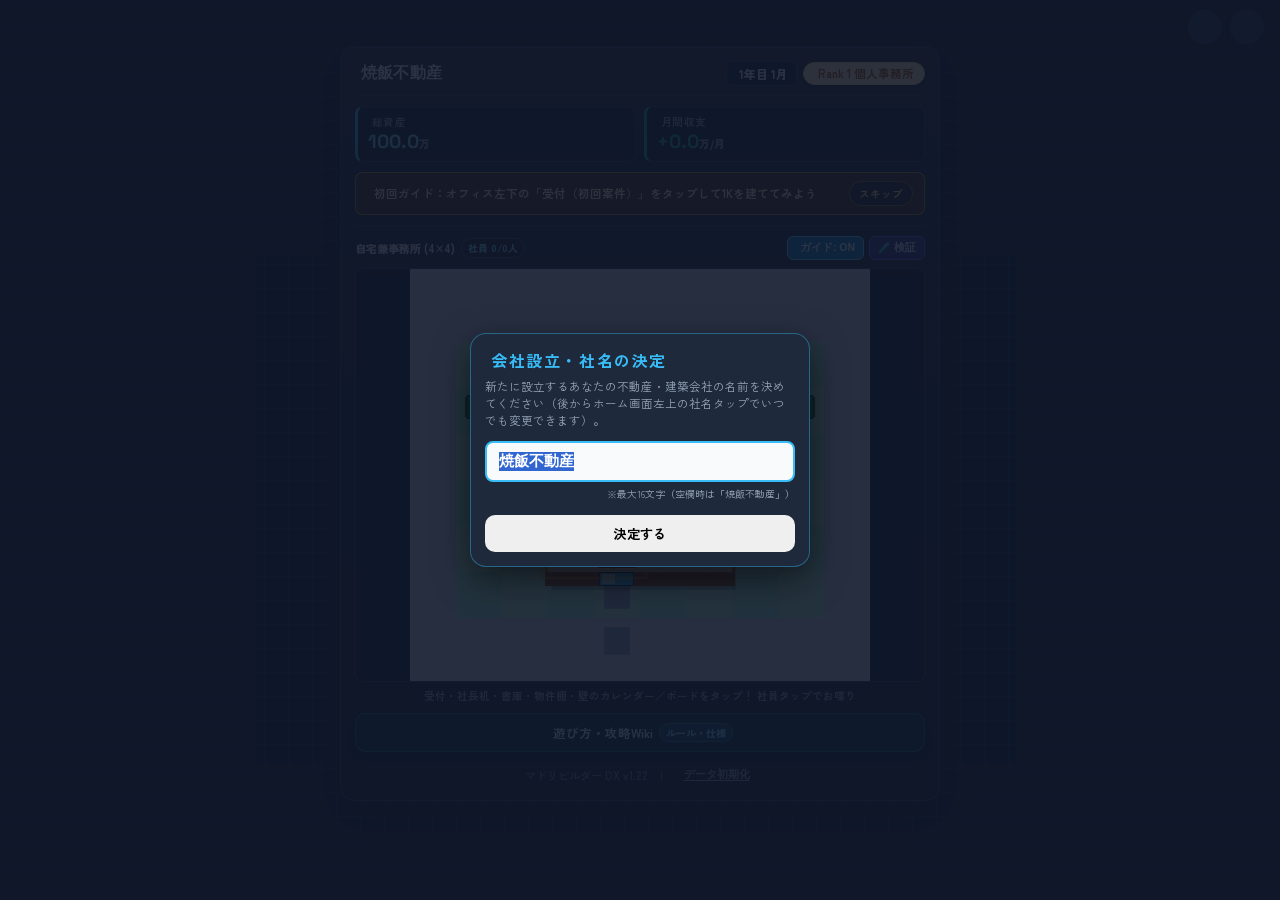
==== commit f94eaa0d: "Refine client quotes, opt-south label, and remove internal 案B suffix" ====
--- a/dx/index.html
+++ b/dx/index.html
@@ -1623,7 +1623,7 @@
           💰 資金 +5000万
         </button>
         <button id="btn-sb-spawn-specials" type="button" class="btn btn-amber" style="flex:1; padding:9px; font-size:11.5px; font-weight:bold;">
-          ✨ 案B特注を受注枠へ
+          ✨ 特注客を受注枠へ
         </button>
       </div>
     </div>
--- a/dx/style.css
+++ b/dx/style.css
@@ -161,6 +161,7 @@
     .badge-amber { background: var(--c-amber); color: #0f172a; }
     .badge-emerald { background: var(--c-emerald); color: #fff; }
     .badge-rose { background: var(--c-rose); color: #fff; }
+    .badge-purple { background: rgba(168, 85, 247, 0.28); color: #e9d5ff; border: 1px solid #c084fc; }
 
     /* ========================================
        SCREEN 1: MISSION BRIEFING
@@ -258,9 +259,15 @@
     .client-req,
     .client-speech-bubble {
       position: relative;
+      box-sizing: border-box;
+      display: flex;
+      align-items: center;
+      justify-content: flex-start;
+      text-align: left;
       margin-top: 12px;
       font-size: 11.5px;
       line-height: 1.55;
+      min-height: calc(2 * 1.55em + 21px);
       color: var(--c-text);
       background: #162033;
       border: 1.5px solid rgba(245, 158, 11, 0.42);
@@ -295,6 +302,7 @@
       margin-bottom: 10px;
       font-size: 11px;
       line-height: 1.48;
+      min-height: calc(2 * 1.48em + 21px);
       --tail-left: 27px;
     }
     .client-speech-bubble--special {
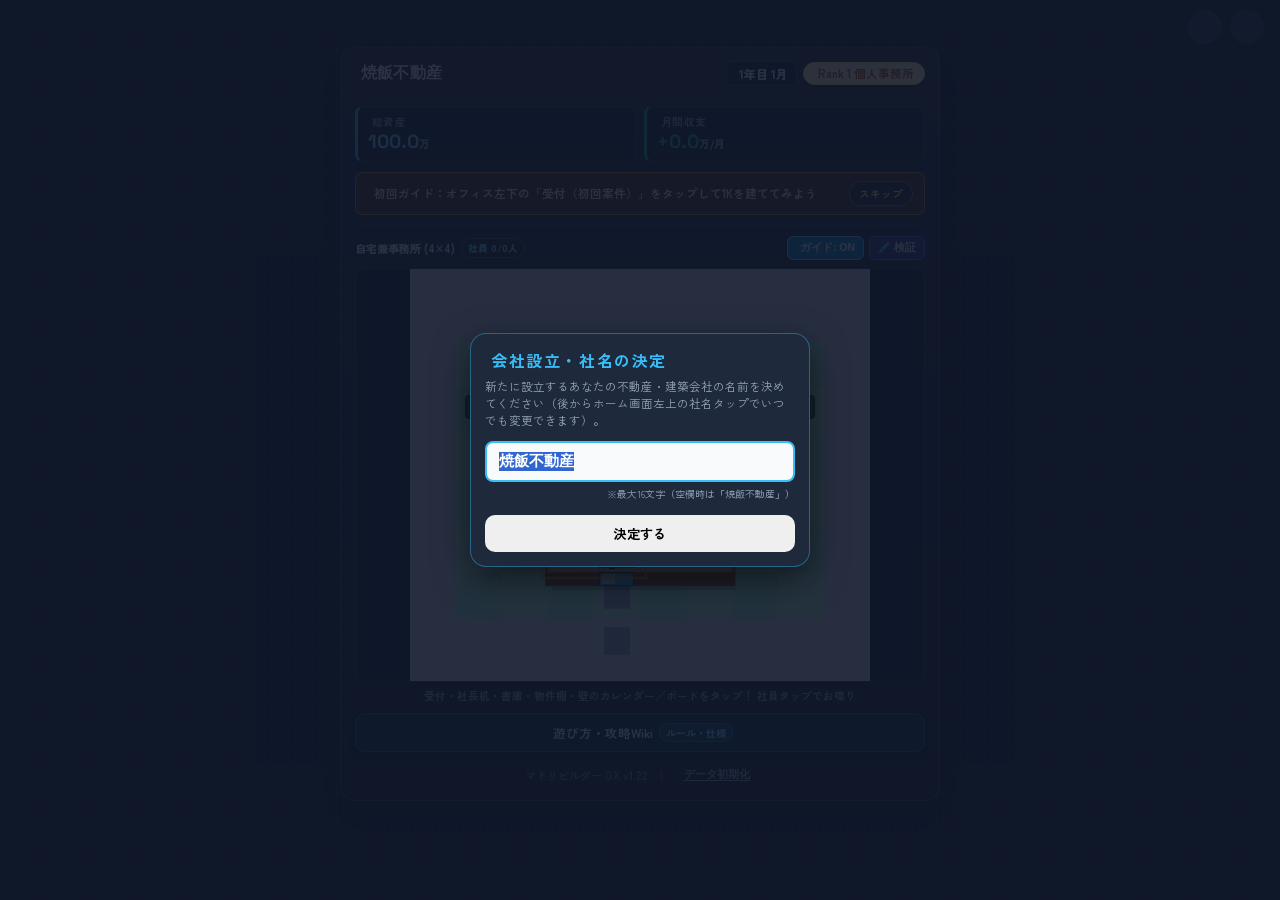
==== commit a9a07bca: "Add DX Stage 2: location environment gimmicks and renovation missions" ====
--- a/dx/index.html
+++ b/dx/index.html
@@ -672,7 +672,7 @@
       </div>
     </div>
 
-    <!-- 実績・記録帳（コンボ・珍間取り全30種図鑑）モーダル -->
+    <!-- 実績・記録帳（コンボ・珍間取り＆立地全38種図鑑）モーダル -->
     <div id="modal-records" style="display:none; position:fixed; inset:0; background:rgba(15,23,42,0.9); z-index:280; align-items:center; justify-content:center; padding:16px;">
       <div class="mission-card" style="position:relative; width:100%; max-width:460px; max-height:85vh; display:flex; flex-direction:column; text-align:left; box-shadow:0 12px 35px rgba(0,0,0,0.5); border:1.5px solid rgba(245,158,11,0.35); padding:16px; box-sizing:border-box;">
         <div style="display:flex; justify-content:space-between; align-items:center; border-bottom:1px solid rgba(255,255,255,0.1); padding-bottom:10px; margin-bottom:10px;">
@@ -684,7 +684,7 @@
               </button>
             </div>
             <div id="records-progress-text" style="font-size:11.5px; color:#fde047; font-weight:bold; margin-top:3px;">
-              図鑑収集率: 0 / 30 (0%)
+              図鑑収集率: 0 / 38 (0%)
             </div>
           </div>
           <button id="btn-close-records" style="background:none; border:none; color:var(--c-text2); font-size:22px; cursor:pointer; padding:4px;"><i class="ph-bold ph-x"></i></button>
@@ -695,7 +695,7 @@
         </div>
 
         <div id="records-list-container" style="overflow-y:auto; -webkit-overflow-scrolling:touch; flex:1; display:flex; flex-direction:column; gap:8px; padding-right:2px;">
-          <!-- JSで全30種のカードを生成 -->
+          <!-- JSで全38種のカードを生成 -->
         </div>
 
         <div style="margin-top:10px; padding-top:8px; border-top:1px solid rgba(255,255,255,0.1); display:flex; justify-content:space-between; align-items:center;">
@@ -810,6 +810,29 @@
                 ※ L字やコの字型に囲って庭を作れる反面、庭にも<strong>毎月 0.06万/マス の維持費</strong>がかかります。
               </div>
             </div>
+
+            <div id="wiki-card-location" class="help-wiki-card highlight-sky">
+              <div class="help-wiki-title" style="color:#38bdf8;">
+                <i class="ph-bold ph-compass"></i> DX版：立地・周辺環境ギミック
+              </div>
+              <div class="help-wiki-body">
+                敷地外周に<strong>公園・海・幹線道路・桜並木・駅前</strong>などの周辺環境が付くことがあります。<br>
+                ・<strong>見通し（遮蔽なし）</strong>：公園・海・桜方向へ他部屋に遮られず窓（海は独立浴室も可）を向けると家賃UP！<br>
+                ・<strong>幹線道路沿い</strong>：道路側へ居室/LDKの窓を向けると<strong>騒音NG (-1.5万)</strong>。収納・水回り・廊下や赤壁で遮音すると<strong>防音緩衝 (+1.2万)</strong>！<br>
+                ・<strong>駅前好立地</strong>：月次維持費 <strong>-20%</strong>＋コンパクト設計で家賃UP（※海と道路へのはみ出し造成は不可）。
+              </div>
+            </div>
+
+            <div id="wiki-card-renovation" class="help-wiki-card highlight-amber">
+              <div class="help-wiki-title" style="color:#fbbf24;">
+                <i class="ph-bold ph-hammer"></i> DX版：リフォーム案件（固定躯体＆解体）
+              </div>
+              <div class="help-wiki-body">
+                古い間取りが建った状態から始まる案件です。<br>
+                ・<strong>🔒 固定躯体／鉄骨壁</strong>：取り壊せない構造です。活かして周囲に増改築しましょう。<br>
+                ・<strong>橙破線の既存部屋</strong>：カード未選択または<strong>「🔨 解体」</strong>ボタンから有料解体できます（古いUBやNG間取りを撤去して再生！）。
+              </div>
+            </div>
           </div>
 
           <!-- TAB 3: デッキ・手札 -->
@@ -887,10 +910,10 @@
 
             <div id="wiki-card-combo" class="help-wiki-card highlight-amber">
               <div class="help-wiki-title" style="color:#fbbf24;">
-                <i class="ph-bold ph-trophy"></i> コンボ（全30種）・記録帳と「珍間取り」の特性
-              </div>
-              <div class="help-wiki-body">
-                ・<strong>コンボ評価</strong>：<strong>王道（11種）・珍間取り（13種）</strong>は家賃加算＋満足度 <strong>+5%</strong>、<strong>NG（6種：玄関直風呂・食欲減退・スケルトンバス・プライバシーゼロ・マトリョーシカ・トイレビュッフェ）</strong>は家賃減額＋満足度 <strong>-20%・劣化速度 +0.5%/月・再入居率 -5%</strong>。<br>
+                <i class="ph-bold ph-trophy"></i> コンボ（全38種）・記録帳と「珍間取り」の特性
+              </div>
+              <div class="help-wiki-body">
+                ・<strong>コンボ評価</strong>：<strong>王道（11種）・立地（7種）・珍間取り（13種）</strong>は家賃加算＋満足度 <strong>+5%</strong>、<strong>NG（7種：玄関直風呂・食欲減退・スケルトンバス・プライバシーゼロ・マトリョーシカ・トイレビュッフェ・幹線道路の騒音）</strong>は家賃減額＋満足度 <strong>-20%・劣化速度 +0.5%/月・再入居率 -5%</strong>。<br>
                 ・<strong>珍間取りの隠れ特性</strong>：「ロングコリドー」以外の珍間取り12種には<strong>「飽きられやすい（劣化速度 +0.2〜+0.5%/月・空室時の再入居率 -5〜-20%）」</strong>というデメリットがあります。<br>
                 ・<strong>記録帳</strong>：「設計完了（査定時）」に発生していたコンボが図鑑へ自動登録されます。
               </div>
@@ -1101,6 +1124,7 @@
       <div class="site-preview-wrap">
         <canvas id="site-preview-canvas"></canvas>
       </div>
+      <div id="mission-stage2-info" style="display:none; margin-top:8px;"></div>
       <div class="stats-grid" style="margin-top:10px;">
         <div class="stat-item">
           <div class="stat-label">目標家賃</div>
@@ -1227,6 +1251,9 @@
           </button>
           <button class="btn btn-slate btn-pixel-toggle" id="btn-toggle-pixel-view" style="padding:4px 8px; font-size:11px; gap:4px; border:1px solid #cbd5e1; background:#f8fafc; color:#334155; font-weight:bold; cursor:pointer; flex-shrink:0;" title="ピクセルアートの実物プレビューへ切替">
             <i class="ph-bold ph-image-square" style="font-size:13px;"></i> 実物
+          </button>
+          <button class="btn btn-slate btn-demolish-toggle" id="btn-demolish-mode" style="display:none; padding:4px 8px; font-size:11px; gap:4px; border:1px solid #fdba74; background:#fff7ed; color:#9a3412; font-weight:bold; cursor:pointer; flex-shrink:0;" title="既存部屋・不要な赤壁を解体">
+            <i class="ph-bold ph-hammer" style="font-size:13px;"></i> 解体
           </button>
           <button class="btn btn-slate" id="btn-sandbox-tools" style="padding:4px 8px; font-size:11px; gap:4px; border:1px solid #c4b5fd; background:#f5f3ff; color:#5b21b6; font-weight:bold; cursor:pointer; flex-shrink:0;" title="検証用プリセット・デバッグ">
             🧪 検証
@@ -1626,10 +1653,32 @@
           ✨ 特注客を受注枠へ
         </button>
       </div>
+
+      <div style="font-size:11px; font-weight:800; color:#f1f5f9; margin:12px 0 6px; padding-top:8px; border-top:1px solid #334155;">🌍🔨 第2段階：立地ギミック＆リフォーム検証</div>
+      <div style="display:flex; gap:6px; margin-bottom:7px;">
+        <button id="btn-sb-spawn-locations" type="button" class="btn btn-slate" style="flex:1; padding:8px 6px; font-size:11px; font-weight:bold; border-color:#38bdf8; color:#bae6fd;">
+          🌍 立地ギミック3件を受付へ
+        </button>
+        <button id="btn-sb-spawn-renovations" type="button" class="btn btn-slate" style="flex:1; padding:8px 6px; font-size:11px; font-weight:bold; border-color:#fbbf24; color:#fde68a;">
+          🔨 リフォーム3件を受付へ
+        </button>
+      </div>
+      <div style="display:flex; flex-direction:column; gap:6px;">
+        <button type="button" class="btn btn-slate sb-preset-btn" data-preset="ocean_villa" style="justify-content:flex-start; padding:7px 10px; font-size:11px; text-align:left;">
+          🌊 オーシャンビュー＋海見えビューバス
+        </button>
+        <button type="button" class="btn btn-slate sb-preset-btn" data-preset="highway_soundproof" style="justify-content:flex-start; padding:7px 10px; font-size:11px; text-align:left;">
+          🚗 幹線道路沿い＋防音緩衝レイアウト
+        </button>
+        <button type="button" class="btn btn-slate sb-preset-btn" data-preset="reno_ng_fix" style="justify-content:flex-start; padding:7px 10px; font-size:11px; text-align:left;">
+          🔨 リフォーム案件（NG間取り修復＆固定躯体）
+        </button>
+      </div>
     </div>
   </div>
 
   <script src="pixel_assets.js"></script>
+  <script src="dx_stage2.js"></script>
   <script src="pixel_renderer.js"></script>
   <script src="pixel_office.js"></script>
   <script src="game-1.js"></script>
--- a/dx/style.css
+++ b/dx/style.css
@@ -1944,3 +1944,23 @@
       color: #ffffff;
       box-shadow: 0 1px 4px rgba(59, 130, 246, 0.45);
     }
+    .btn-demolish-toggle.is-active {
+      background: #ea580c !important;
+      color: #ffffff !important;
+      border-color: #fb923c !important;
+      box-shadow: 0 2px 6px rgba(234, 88, 12, 0.4);
+    }
+    .stage2-info-card {
+      background: rgba(15, 23, 42, 0.55);
+      border: 1px solid rgba(56, 189, 248, 0.38);
+      border-radius: 6px;
+      padding: 7px 10px;
+      font-size: 11px;
+      line-height: 1.45;
+      color: #e2e8f0;
+      text-align: left;
+    }
+    .stage2-info-card--reno {
+      border-color: rgba(245, 158, 11, 0.48);
+      background: rgba(120, 53, 15, 0.26);
+    }
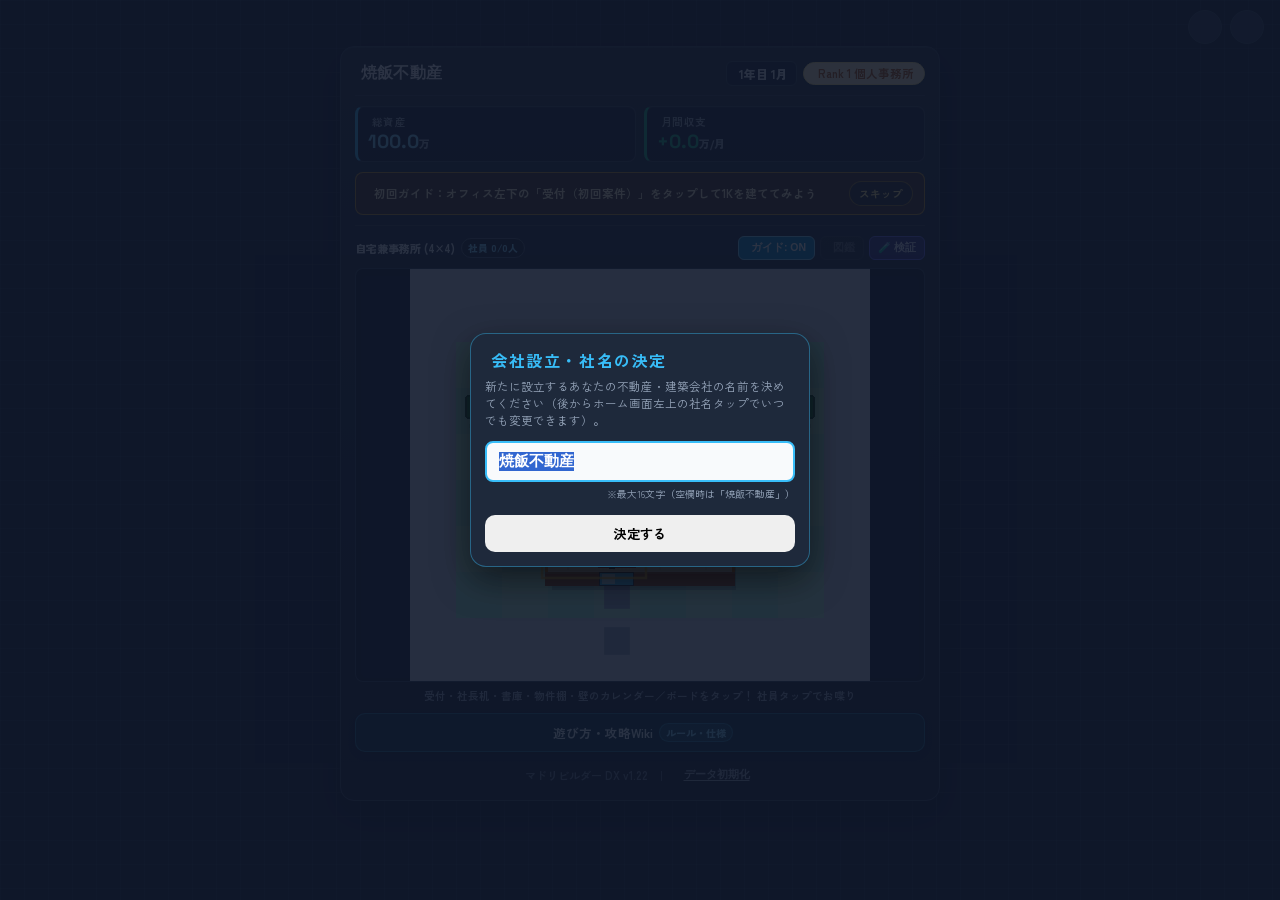
==== commit 1cd9b7a4: "dx: add 65-item furniture encyclopedia with 90-degree viewer, handover discovery commit, and roadmap" ====
--- a/dx/index.html
+++ b/dx/index.html
@@ -12,7 +12,7 @@
   <link href="https://fonts.googleapis.com/css2?family=Zen+Kaku+Gothic+New:wght@400;500;700;900&family=Space+Grotesk:wght@500;600;700&display=swap" rel="stylesheet">
   <script src="https://cdnjs.cloudflare.com/ajax/libs/tone/14.8.49/Tone.min.js"></script>
   <script src="https://unpkg.com/@phosphor-icons/web@2.1.1/src/index.js"></script>
-  <link rel="stylesheet" href="style.css">
+  <link rel="stylesheet" href="style.css?v=c3b">
 
 </head>
 
@@ -80,6 +80,9 @@
           <div style="display:flex; align-items:center; gap:5px;">
             <button id="btn-toggle-office-guides" type="button" class="office-tool-btn is-on" title="オブジェクト名ガイドを切替">
               <i class="ph-bold ph-tag"></i> ガイド: ON
+            </button>
+            <button id="btn-open-records" type="button" class="office-tool-btn" title="コンボ・家具図鑑を開く">
+              <i class="ph-bold ph-trophy" style="color:#fbbf24;"></i> 図鑑
             </button>
             <button id="btn-sandbox-tools-home" type="button" class="office-tool-btn" title="検証ツールを開く" style="background:#312e81; border-color:#6366f1; color:#e0e7ff;">
               🧪 検証
@@ -672,13 +675,13 @@
       </div>
     </div>
 
-    <!-- 実績・記録帳（コンボ・珍間取り＆立地全38種図鑑）モーダル -->
-    <div id="modal-records" style="display:none; position:fixed; inset:0; background:rgba(15,23,42,0.9); z-index:280; align-items:center; justify-content:center; padding:16px;">
-      <div class="mission-card" style="position:relative; width:100%; max-width:460px; max-height:85vh; display:flex; flex-direction:column; text-align:left; box-shadow:0 12px 35px rgba(0,0,0,0.5); border:1.5px solid rgba(245,158,11,0.35); padding:16px; box-sizing:border-box;">
-        <div style="display:flex; justify-content:space-between; align-items:center; border-bottom:1px solid rgba(255,255,255,0.1); padding-bottom:10px; margin-bottom:10px;">
+    <!-- 実績・記録帳（コンボ全38種＆家具図鑑全65種）モーダル -->
+    <div id="modal-records" style="display:none; position:fixed; inset:0; background:rgba(15,23,42,0.9); z-index:280; align-items:center; justify-content:center; padding:14px;">
+      <div class="mission-card" style="position:relative; width:100%; max-width:500px; max-height:88vh; display:flex; flex-direction:column; text-align:left; box-shadow:0 12px 35px rgba(0,0,0,0.5); border:1.5px solid rgba(245,158,11,0.35); padding:14px 16px; box-sizing:border-box;">
+        <div style="display:flex; justify-content:space-between; align-items:center; border-bottom:1px solid rgba(255,255,255,0.1); padding-bottom:8px; margin-bottom:8px;">
           <div>
             <div style="font-size:16px; font-weight:bold; color:var(--c-text); display:flex; align-items:center; gap:8px; flex-wrap:wrap;">
-              <span style="display:inline-flex; align-items:center; gap:6px;"><i class="ph-fill ph-trophy" style="color:var(--c-amber);"></i> 実績・記録帳</span>
+              <span style="display:inline-flex; align-items:center; gap:6px;"><i class="ph-fill ph-trophy" style="color:var(--c-amber);"></i> 実績・図鑑</span>
               <button id="btn-help-records" type="button" class="wiki-jump-pill">
                 <i class="ph-bold ph-book-open-text"></i> コンボ・記録の仕様
               </button>
@@ -690,17 +693,59 @@
           <button id="btn-close-records" style="background:none; border:none; color:var(--c-text2); font-size:22px; cursor:pointer; padding:4px;"><i class="ph-bold ph-x"></i></button>
         </div>
 
-        <div style="background:rgba(0,0,0,0.4); height:8px; border-radius:4px; overflow:hidden; margin-bottom:12px; border:1px solid rgba(255,255,255,0.08);">
+        <div class="records-tab-bar">
+          <button id="tab-records-combos" type="button" class="records-tab-btn active">
+            🏆 コンボ記録 (<span id="tab-combos-count">0/38</span>)
+          </button>
+          <button id="tab-records-furniture" type="button" class="records-tab-btn">
+            🪑 家具図鑑 (<span id="tab-furniture-count">0/65</span>)
+          </button>
+        </div>
+
+        <div id="records-furn-cats" class="furn-cat-bar" style="display:none;"></div>
+
+        <div style="background:rgba(0,0,0,0.4); height:7px; border-radius:4px; overflow:hidden; margin-bottom:10px; border:1px solid rgba(255,255,255,0.08); flex-shrink:0;">
           <div id="records-progress-bar" style="height:100%; width:0%; background:linear-gradient(90deg, #f59e0b, #10b981); transition:width 0.3s;"></div>
         </div>
 
         <div id="records-list-container" style="overflow-y:auto; -webkit-overflow-scrolling:touch; flex:1; display:flex; flex-direction:column; gap:8px; padding-right:2px;">
-          <!-- JSで全38種のカードを生成 -->
-        </div>
-
-        <div style="margin-top:10px; padding-top:8px; border-top:1px solid rgba(255,255,255,0.1); display:flex; justify-content:space-between; align-items:center;">
-          <span style="font-size:10.5px; color:var(--c-text2);">※パズル完了（査定時）に発生したコンボが自動登録されます</span>
-          <button id="btn-close-records-bottom" class="btn btn-slate" style="padding:6px 14px; font-size:12px; cursor:pointer;">閉じる</button>
+          <!-- JSで全38種のカードまたは家具図鑑グリッドを生成 -->
+        </div>
+
+        <!-- 家具詳細＆90°回転プレビュー -->
+        <div id="furniture-detail-panel" class="furn-detail-panel" style="display:none;">
+          <div class="furn-detail-head">
+            <button id="btn-furn-detail-back" type="button" class="furn-nav-btn">
+              <i class="ph-bold ph-arrow-left"></i> 一覧へ
+            </button>
+            <div style="display:flex; gap:6px;">
+              <button id="btn-furn-prev" type="button" class="furn-nav-btn" title="前の家具">◀</button>
+              <button id="btn-furn-next" type="button" class="furn-nav-btn" title="次の家具">▶</button>
+            </div>
+          </div>
+
+          <div class="furn-detail-title-row">
+            <div id="furn-detail-title" class="furn-detail-title">No.01 システムキッチン</div>
+            <div id="furn-detail-badges" style="display:flex; gap:5px; flex-wrap:wrap;"></div>
+          </div>
+
+          <div class="furn-stage-box">
+            <canvas id="furn-detail-canvas" width="160" height="160"></canvas>
+          </div>
+
+          <div class="furn-rot-bar">
+            <button id="btn-furn-rot-left" type="button" class="furn-rot-btn">↺ 左90°</button>
+            <div id="furn-detail-dir-label" class="furn-dir-label">正面 (1/1)</div>
+            <button id="btn-furn-rot-right" type="button" class="furn-rot-btn">右90° ↻</button>
+          </div>
+
+          <div id="furn-detail-flavor" class="furn-detail-box"></div>
+          <div id="furn-detail-hint" class="furn-detail-box furn-detail-box--hint"></div>
+        </div>
+
+        <div style="margin-top:10px; padding-top:8px; border-top:1px solid rgba(255,255,255,0.1); display:flex; justify-content:space-between; align-items:center; gap:8px;">
+          <span style="font-size:10px; color:var(--c-text2); line-height:1.35;">※「物件を引き渡す」確定時にコンボ・家具が自動登録されます</span>
+          <button id="btn-close-records-bottom" class="btn btn-slate" style="padding:6px 14px; font-size:12px; cursor:pointer; flex-shrink:0;">閉じる</button>
         </div>
       </div>
     </div>
@@ -915,7 +960,7 @@
               <div class="help-wiki-body">
                 ・<strong>コンボ評価</strong>：<strong>王道（11種）・立地（7種）・珍間取り（13種）</strong>は家賃加算＋満足度 <strong>+5%</strong>、<strong>NG（7種：玄関直風呂・食欲減退・スケルトンバス・プライバシーゼロ・マトリョーシカ・トイレビュッフェ・幹線道路の騒音）</strong>は家賃減額＋満足度 <strong>-20%・劣化速度 +0.5%/月・再入居率 -5%</strong>。<br>
                 ・<strong>珍間取りの隠れ特性</strong>：「ロングコリドー」以外の珍間取り12種には<strong>「飽きられやすい（劣化速度 +0.2〜+0.5%/月・空室時の再入居率 -5〜-20%）」</strong>というデメリットがあります。<br>
-                ・<strong>記録帳</strong>：「設計完了（査定時）」に発生していたコンボが図鑑へ自動登録されます。
+                ・<strong>記録帳・家具図鑑</strong>：「物件を引き渡す」確定時に発生していたコンボ・設置された家具が図鑑へ自動登録されます（再設計・諦める時は未登録）。
               </div>
             </div>
 
@@ -1677,11 +1722,12 @@
     </div>
   </div>
 
-  <script src="pixel_assets.js"></script>
-  <script src="dx_stage2.js"></script>
-  <script src="pixel_renderer.js"></script>
-  <script src="pixel_office.js"></script>
-  <script src="game-1.js"></script>
-  <script src="game-2.js"></script>
+  <script src="pixel_assets.js?v=c3"></script>
+  <script src="furniture_catalog.js?v=c3"></script>
+  <script src="dx_stage2.js?v=c3"></script>
+  <script src="pixel_renderer.js?v=c3"></script>
+  <script src="pixel_office.js?v=c3"></script>
+  <script src="game-1.js?v=c3"></script>
+  <script src="game-2.js?v=c3b"></script>
 </body>
 </html>
--- a/dx/style.css
+++ b/dx/style.css
@@ -1964,3 +1964,214 @@
       border-color: rgba(245, 158, 11, 0.48);
       background: rgba(120, 53, 15, 0.26);
     }
+
+    /* ============================================================
+       実績・家具図鑑（タブ / グリッド / 90°回転詳細ビューア）
+    ============================================================ */
+    .records-tab-bar {
+      display: grid;
+      grid-template-columns: 1fr 1fr;
+      gap: 6px;
+      margin-bottom: 8px;
+      flex-shrink: 0;
+    }
+    .records-tab-btn {
+      padding: 7px 8px;
+      border-radius: 8px;
+      border: 1px solid rgba(148, 163, 184, 0.28);
+      background: rgba(15, 23, 42, 0.65);
+      color: #94a3b8;
+      font-size: 12px;
+      font-weight: 700;
+      cursor: pointer;
+      transition: all 0.15s;
+    }
+    .records-tab-btn.active {
+      background: linear-gradient(135deg, rgba(245, 158, 11, 0.24), rgba(56, 189, 248, 0.18));
+      border-color: rgba(251, 191, 36, 0.65);
+      color: #fef08a;
+      box-shadow: 0 2px 8px rgba(245, 158, 11, 0.2);
+    }
+    .furn-cat-bar {
+      display: flex;
+      gap: 5px;
+      flex-wrap: nowrap;
+      overflow-x: auto;
+      padding-bottom: 4px;
+      margin-bottom: 6px;
+      flex-shrink: 0;
+      scrollbar-width: thin;
+    }
+    .furn-cat-pill {
+      padding: 4px 9px;
+      border-radius: 999px;
+      border: 1px solid rgba(148, 163, 184, 0.25);
+      background: rgba(15, 23, 42, 0.55);
+      color: #94a3b8;
+      font-size: 10.5px;
+      font-weight: 700;
+      white-space: nowrap;
+      cursor: pointer;
+    }
+    .furn-cat-pill.active {
+      background: rgba(56, 189, 248, 0.22);
+      border-color: rgba(56, 189, 248, 0.65);
+      color: #bae6fd;
+    }
+    #records-list-container.is-furn-grid {
+      display: grid;
+      grid-template-columns: repeat(3, minmax(0, 1fr));
+      gap: 7px;
+      align-content: start;
+    }
+    .furn-grid-card {
+      background: var(--c-surface2);
+      border: 1px solid rgba(56, 189, 248, 0.28);
+      border-radius: 8px;
+      padding: 6px 5px 7px;
+      display: flex;
+      flex-direction: column;
+      align-items: center;
+      gap: 4px;
+      cursor: pointer;
+      transition: transform 0.12s, border-color 0.12s;
+      text-align: center;
+    }
+    .furn-grid-card:hover {
+      border-color: rgba(251, 191, 36, 0.65);
+      transform: translateY(-1px);
+    }
+    .furn-grid-card.is-locked {
+      background: rgba(15, 23, 42, 0.52);
+      border: 1px dashed rgba(148, 163, 184, 0.25);
+      opacity: 0.78;
+    }
+    .furn-card-canvas {
+      width: 56px;
+      height: 56px;
+      border-radius: 6px;
+      image-rendering: pixelated;
+      background: #0f172a;
+      border: 1px solid rgba(148, 163, 184, 0.2);
+    }
+    .furn-card-no {
+      font-size: 9px;
+      color: #94a3b8;
+      font-family: monospace;
+      line-height: 1;
+    }
+    .furn-card-name {
+      font-size: 10.5px;
+      font-weight: 700;
+      color: var(--c-text);
+      line-height: 1.25;
+      word-break: keep-all;
+      overflow-wrap: anywhere;
+    }
+    .furn-card-rot-tag {
+      font-size: 9px;
+      color: #38bdf8;
+      background: rgba(56, 189, 248, 0.12);
+      border-radius: 999px;
+      padding: 1px 6px;
+      line-height: 1.3;
+    }
+    .furn-detail-panel {
+      flex: 1;
+      overflow-y: auto;
+      display: flex;
+      flex-direction: column;
+      gap: 9px;
+      padding: 2px 2px 4px;
+    }
+    .furn-detail-head {
+      display: flex;
+      justify-content: space-between;
+      align-items: center;
+      gap: 8px;
+    }
+    .furn-nav-btn {
+      padding: 5px 10px;
+      border-radius: 6px;
+      border: 1px solid rgba(148, 163, 184, 0.35);
+      background: rgba(30, 41, 59, 0.85);
+      color: #e2e8f0;
+      font-size: 11.5px;
+      font-weight: 700;
+      cursor: pointer;
+    }
+    .furn-nav-btn:disabled {
+      opacity: 0.38;
+      cursor: not-allowed;
+    }
+    .furn-detail-title-row {
+      display: flex;
+      justify-content: space-between;
+      align-items: center;
+      gap: 8px;
+      flex-wrap: wrap;
+    }
+    .furn-detail-title {
+      font-size: 15px;
+      font-weight: 800;
+      color: #f8fafc;
+    }
+    .furn-stage-box {
+      display: flex;
+      justify-content: center;
+      align-items: center;
+      padding: 8px;
+      background: #0b1120;
+      border: 1.5px solid rgba(56, 189, 248, 0.35);
+      border-radius: 10px;
+    }
+    #furn-detail-canvas {
+      width: 144px;
+      height: 144px;
+      border-radius: 6px;
+      image-rendering: pixelated;
+    }
+    .furn-rot-bar {
+      display: grid;
+      grid-template-columns: 1fr auto 1fr;
+      align-items: center;
+      gap: 8px;
+    }
+    .furn-rot-btn {
+      padding: 7px 10px;
+      border-radius: 8px;
+      border: 1px solid rgba(56, 189, 248, 0.45);
+      background: rgba(56, 189, 248, 0.16);
+      color: #e0f2fe;
+      font-size: 12px;
+      font-weight: 700;
+      cursor: pointer;
+    }
+    .furn-rot-btn:disabled {
+      opacity: 0.35;
+      cursor: not-allowed;
+      border-color: rgba(148, 163, 184, 0.22);
+      background: rgba(30, 41, 59, 0.45);
+      color: #94a3b8;
+    }
+    .furn-dir-label {
+      font-size: 11.5px;
+      font-weight: 700;
+      color: #fde68a;
+      text-align: center;
+      min-width: 92px;
+    }
+    .furn-detail-box {
+      background: var(--c-surface2);
+      border: 1px solid rgba(148, 163, 184, 0.2);
+      border-radius: 8px;
+      padding: 9px 11px;
+      font-size: 11.5px;
+      color: #e2e8f0;
+      line-height: 1.5;
+    }
+    .furn-detail-box--hint {
+      background: rgba(15, 23, 42, 0.6);
+      border-color: rgba(245, 158, 11, 0.3);
+      color: #fde68a;
+    }
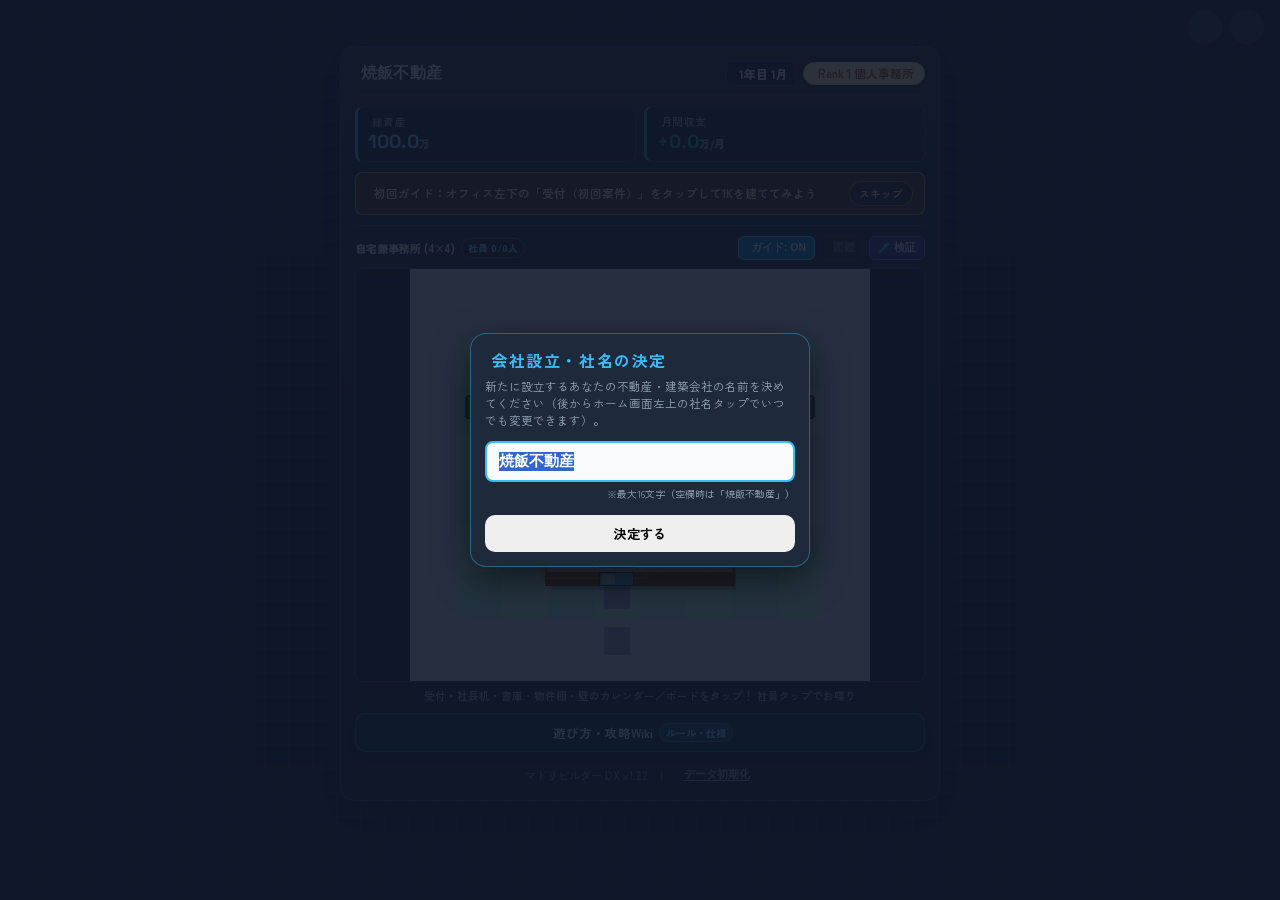
==== commit ab90aa92: "dx: rewrite all 65 furniture reviews and hints with collapsible hint drawer and text catalog doc" ====
--- a/dx/index.html
+++ b/dx/index.html
@@ -12,7 +12,7 @@
   <link href="https://fonts.googleapis.com/css2?family=Zen+Kaku+Gothic+New:wght@400;500;700;900&family=Space+Grotesk:wght@500;600;700&display=swap" rel="stylesheet">
   <script src="https://cdnjs.cloudflare.com/ajax/libs/tone/14.8.49/Tone.min.js"></script>
   <script src="https://unpkg.com/@phosphor-icons/web@2.1.1/src/index.js"></script>
-  <link rel="stylesheet" href="style.css?v=c3b">
+  <link rel="stylesheet" href="style.css?v=c3c">
 
 </head>
 
@@ -1723,11 +1723,11 @@
   </div>
 
   <script src="pixel_assets.js?v=c3"></script>
-  <script src="furniture_catalog.js?v=c3"></script>
+  <script src="furniture_catalog.js?v=c3c"></script>
   <script src="dx_stage2.js?v=c3"></script>
   <script src="pixel_renderer.js?v=c3"></script>
   <script src="pixel_office.js?v=c3"></script>
   <script src="game-1.js?v=c3"></script>
-  <script src="game-2.js?v=c3b"></script>
+  <script src="game-2.js?v=c3c"></script>
 </body>
 </html>
--- a/dx/style.css
+++ b/dx/style.css
@@ -2175,3 +2175,69 @@
       border-color: rgba(245, 158, 11, 0.3);
       color: #fde68a;
     }
+    .furn-detail-box--review {
+      border-left: 3px solid rgba(56, 189, 248, 0.55);
+      padding: 10px 12px;
+    }
+    .furn-review-label {
+      font-size: 10px;
+      font-weight: 700;
+      color: #7dd3fc;
+      letter-spacing: 0.04em;
+      margin-bottom: 4px;
+    }
+    .furn-review-quote {
+      font-size: 12px;
+      color: #f1f5f9;
+      line-height: 1.6;
+    }
+    .furn-review-sig {
+      margin-top: 6px;
+      text-align: right;
+      font-size: 10.5px;
+      color: #94a3b8;
+      font-weight: 600;
+    }
+    .furn-hint-label {
+      font-size: 10px;
+      font-weight: 700;
+      color: #fbbf24;
+      margin-bottom: 3px;
+    }
+    .furn-hint-body {
+      color: #fde68a;
+      font-size: 11.5px;
+      line-height: 1.55;
+    }
+    .furn-detail-box--hint.is-collapsed,
+    .furn-detail-box--hint.is-expanded {
+      padding: 0;
+      overflow: hidden;
+    }
+    .furn-hint-toggle-btn {
+      width: 100%;
+      display: flex;
+      justify-content: space-between;
+      align-items: center;
+      gap: 8px;
+      background: rgba(15, 23, 42, 0.42);
+      border: none;
+      color: #fde68a;
+      font-size: 11px;
+      font-weight: 700;
+      padding: 8px 11px;
+      cursor: pointer;
+      text-align: left;
+      transition: background 0.15s;
+    }
+    .furn-hint-toggle-btn:hover {
+      background: rgba(245, 158, 11, 0.16);
+    }
+    .furn-hint-caret {
+      font-size: 9.5px;
+      opacity: 0.8;
+    }
+    .furn-hint-body--drawer {
+      padding: 8px 11px 10px;
+      border-top: 1px dashed rgba(245, 158, 11, 0.25);
+    }
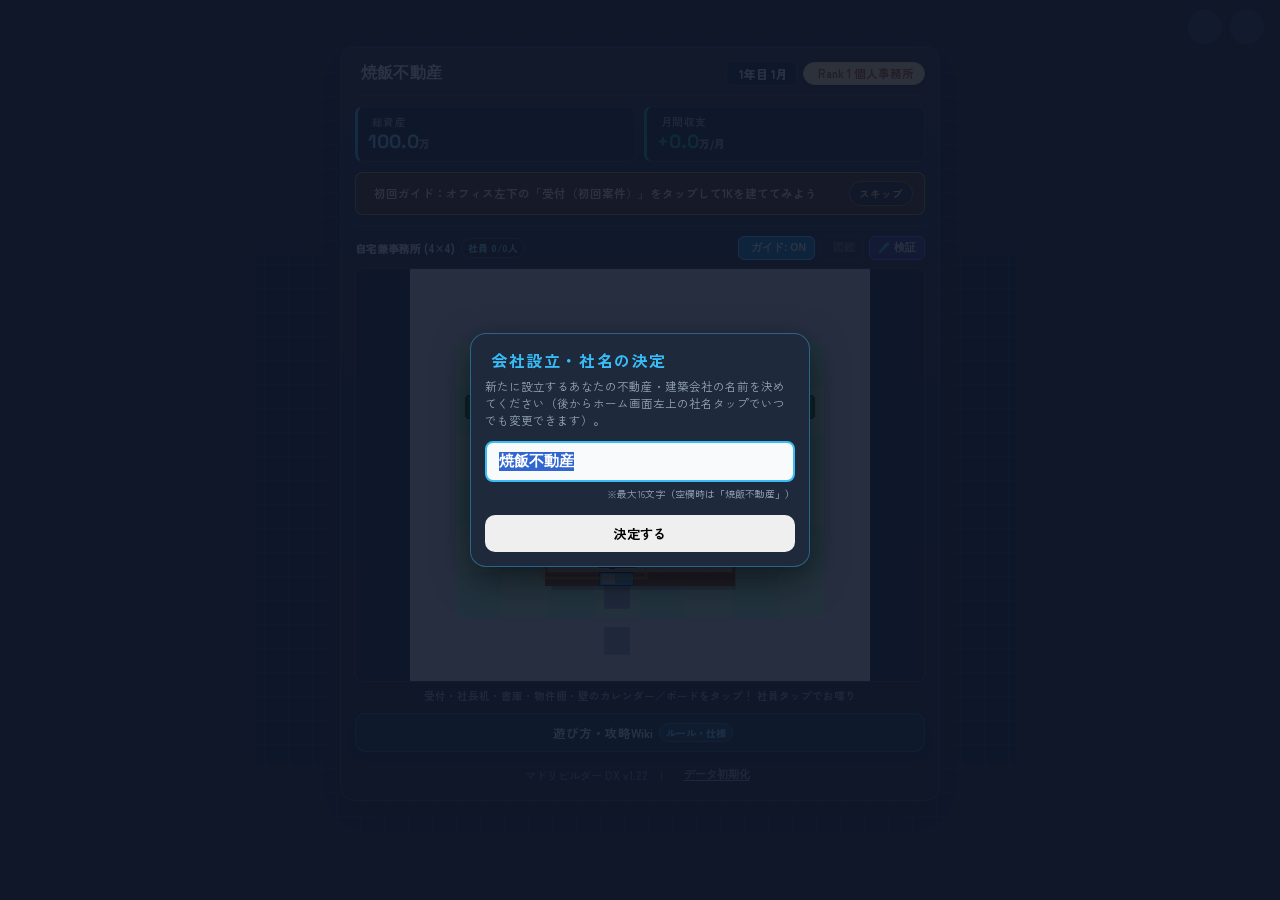
==== commit 52bfed23: "dx: refine all 65 furniture reviews with brighter colloquial voices and agency consistency" ====
--- a/dx/index.html
+++ b/dx/index.html
@@ -1723,11 +1723,11 @@
   </div>
 
   <script src="pixel_assets.js?v=c3"></script>
-  <script src="furniture_catalog.js?v=c3c"></script>
+  <script src="furniture_catalog.js?v=c3d"></script>
   <script src="dx_stage2.js?v=c3"></script>
   <script src="pixel_renderer.js?v=c3"></script>
   <script src="pixel_office.js?v=c3"></script>
   <script src="game-1.js?v=c3"></script>
-  <script src="game-2.js?v=c3c"></script>
+  <script src="game-2.js?v=c3d"></script>
 </body>
 </html>
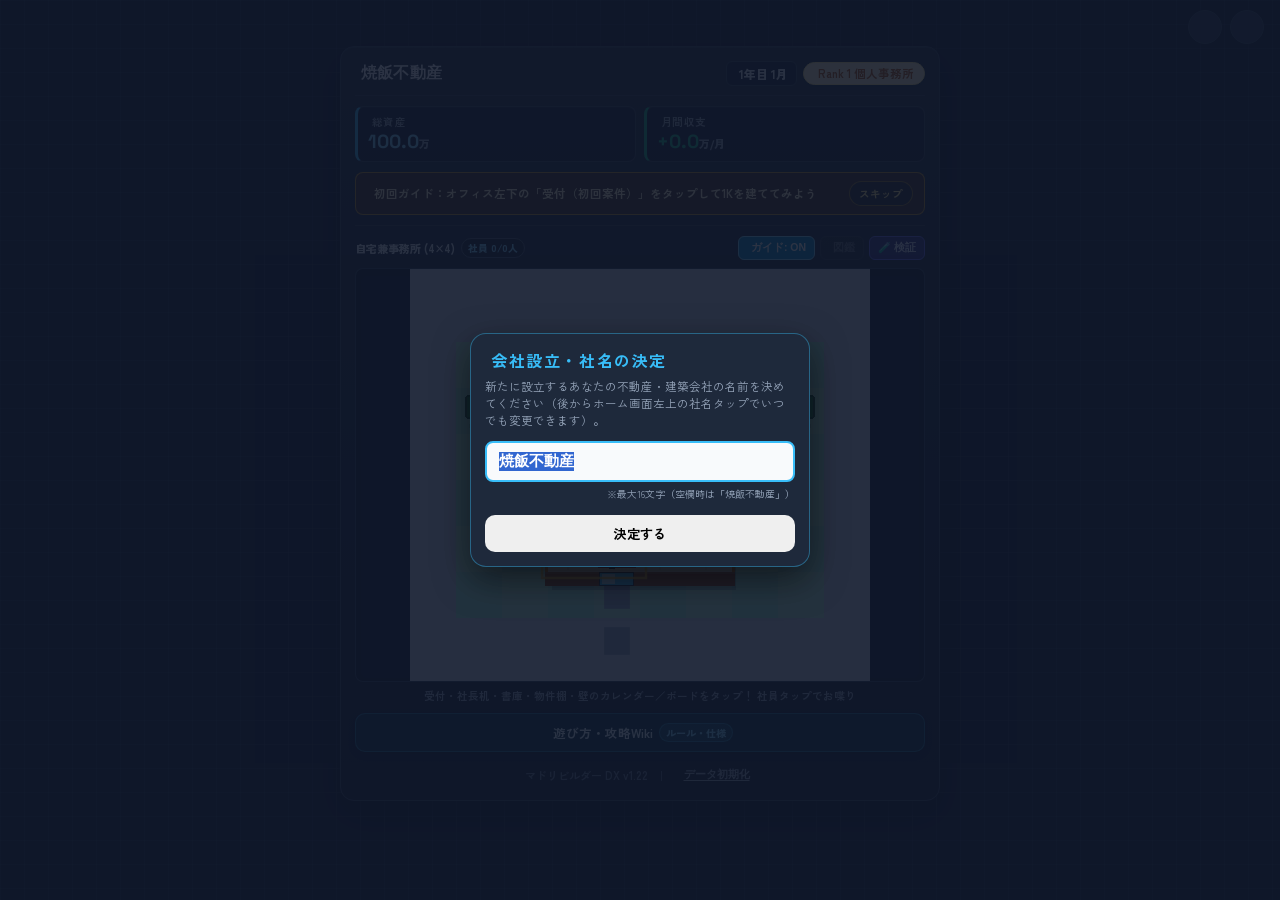
==== commit cb43b193: "dx: add Stage 3 A-3 rooms/combos/catalog, R&D & deck presets, and office UX polish" ====
--- a/dx/index.html
+++ b/dx/index.html
@@ -12,7 +12,7 @@
   <link href="https://fonts.googleapis.com/css2?family=Zen+Kaku+Gothic+New:wght@400;500;700;900&family=Space+Grotesk:wght@500;600;700&display=swap" rel="stylesheet">
   <script src="https://cdnjs.cloudflare.com/ajax/libs/tone/14.8.49/Tone.min.js"></script>
   <script src="https://unpkg.com/@phosphor-icons/web@2.1.1/src/index.js"></script>
-  <link rel="stylesheet" href="style.css?v=c3c">
+  <link rel="stylesheet" href="style.css?v=a3e">
 
 </head>
 
@@ -311,7 +311,7 @@
           </button>
         </div>
 
-        <div id="upg-feedback-banner" style="display:none; padding:8px 12px; border-radius:6px; font-size:12px; font-weight:bold; margin-bottom:10px; text-align:center;"></div>
+        <div id="upg-feedback-banner" aria-live="polite"></div>
 
         <!-- Scrollable Tab Content Container -->
         <div id="upg-scroll-content" style="overflow-y:auto; flex:1; padding-right:4px;">
@@ -675,7 +675,7 @@
       </div>
     </div>
 
-    <!-- 実績・記録帳（コンボ全38種＆家具図鑑全65種）モーダル -->
+    <!-- 実績・記録帳（コンボ全46種＆家具図鑑全78種）モーダル -->
     <div id="modal-records" style="display:none; position:fixed; inset:0; background:rgba(15,23,42,0.9); z-index:280; align-items:center; justify-content:center; padding:14px;">
       <div class="mission-card" style="position:relative; width:100%; max-width:500px; max-height:88vh; display:flex; flex-direction:column; text-align:left; box-shadow:0 12px 35px rgba(0,0,0,0.5); border:1.5px solid rgba(245,158,11,0.35); padding:14px 16px; box-sizing:border-box;">
         <div style="display:flex; justify-content:space-between; align-items:center; border-bottom:1px solid rgba(255,255,255,0.1); padding-bottom:8px; margin-bottom:8px;">
@@ -687,7 +687,7 @@
               </button>
             </div>
             <div id="records-progress-text" style="font-size:11.5px; color:#fde047; font-weight:bold; margin-top:3px;">
-              図鑑収集率: 0 / 38 (0%)
+              図鑑収集率: 0 / 46 (0%)
             </div>
           </div>
           <button id="btn-close-records" style="background:none; border:none; color:var(--c-text2); font-size:22px; cursor:pointer; padding:4px;"><i class="ph-bold ph-x"></i></button>
@@ -695,10 +695,10 @@
 
         <div class="records-tab-bar">
           <button id="tab-records-combos" type="button" class="records-tab-btn active">
-            🏆 コンボ記録 (<span id="tab-combos-count">0/38</span>)
+            🏆 コンボ記録 (<span id="tab-combos-count">0/46</span>)
           </button>
           <button id="tab-records-furniture" type="button" class="records-tab-btn">
-            🪑 家具図鑑 (<span id="tab-furniture-count">0/65</span>)
+            🪑 家具図鑑 (<span id="tab-furniture-count">0/78</span>)
           </button>
         </div>
 
@@ -709,7 +709,7 @@
         </div>
 
         <div id="records-list-container" style="overflow-y:auto; -webkit-overflow-scrolling:touch; flex:1; display:flex; flex-direction:column; gap:8px; padding-right:2px;">
-          <!-- JSで全38種のカードまたは家具図鑑グリッドを生成 -->
+          <!-- JSで全46種のカードまたは家具図鑑グリッドを生成 -->
         </div>
 
         <!-- 家具詳細＆90°回転プレビュー -->
@@ -887,11 +887,12 @@
                 <i class="ph-bold ph-stack"></i> デッキの3層構造（20〜24枚）と技術開発
               </div>
               <div class="help-wiki-body">
-                山札はホーム「オフィス ＞ デッキ」または案件画面「デッキ編成」から組み替えできます。<br>
-                ・<strong>固定枠（11枚）</strong>：生活インフラの基礎ピース（事故防止のため変更不可）。<br>
-                ・<strong>同カテゴリ入替枠（9枠）</strong>：開発した同カテゴリの上位ピースへ差し替え可能。<br>
+                山札はホーム「オフィス ＞ デッキ」またはパズル直前画面「調整する／デッキ調整」から組み替えできます。<br>
+                ・<strong>固定枠（9枚）</strong>：生活インフラの基礎ピース（事故防止のため変更不可）。<br>
+                ・<strong>入替枠（11枠：同カテゴリ10＋設備汎用1）</strong>：開発した上位ピースへ差し替え可能（設備枠①はトイレ／洗面／浴室／収納全般と入替可）。<br>
                 ・<strong>自由追加枠（最大 +4枚）</strong>：解放済みの全カテゴリから自由に追加（空枠も可）。<br>
-                ・<strong>技術開発（10種・80〜300万）</strong>：和室・大型LDK・WIC・長3/T/Z廊下などを永久解放。<br>
+                ・<strong>名前付きデッキプリセット（2〜6枠）</strong>：会社規模（オフィス移転 Rank 1〜5）に応じて最大6枠まで拡張。パズル直前でプリセット切替や「この案件だけ一時適用」も選べます。<br>
+                ・<strong>技術開発（15種・80〜350万）</strong>：和室・スリムDK(3)・広間廊下(4)・大型LDK(6)・特大LDK(3×3)・WIC・防音書斎・サンルーム・土間ガレージ・ランドリー室などを永久解放。<br>
                 ※建築途中でオフィスから変えても<strong>今の山札には反映されず、次の「設計開始」（またはやり直し）から反映</strong>されます（案件確認画面からは即反映）。
               </div>
             </div>
@@ -955,11 +956,11 @@
 
             <div id="wiki-card-combo" class="help-wiki-card highlight-amber">
               <div class="help-wiki-title" style="color:#fbbf24;">
-                <i class="ph-bold ph-trophy"></i> コンボ（全38種）・記録帳と「珍間取り」の特性
-              </div>
-              <div class="help-wiki-body">
-                ・<strong>コンボ評価</strong>：<strong>王道（11種）・立地（7種）・珍間取り（13種）</strong>は家賃加算＋満足度 <strong>+5%</strong>、<strong>NG（7種：玄関直風呂・食欲減退・スケルトンバス・プライバシーゼロ・マトリョーシカ・トイレビュッフェ・幹線道路の騒音）</strong>は家賃減額＋満足度 <strong>-20%・劣化速度 +0.5%/月・再入居率 -5%</strong>。<br>
-                ・<strong>珍間取りの隠れ特性</strong>：「ロングコリドー」以外の珍間取り12種には<strong>「飽きられやすい（劣化速度 +0.2〜+0.5%/月・空室時の再入居率 -5〜-20%）」</strong>というデメリットがあります。<br>
+                <i class="ph-bold ph-trophy"></i> コンボ（全46種）・記録帳と「珍間取り」の特性
+              </div>
+              <div class="help-wiki-body">
+                ・<strong>コンボ評価</strong>：<strong>王道（16種）・立地（7種）・珍間取り（16種）</strong>は家賃加算＋満足度 <strong>+5%</strong>、<strong>NG（7種：玄関直風呂・食欲減退・スケルトンバス・プライバシーゼロ・マトリョーシカ・トイレビュッフェ・幹線道路の騒音）</strong>は家賃減額＋満足度 <strong>-20%・劣化速度 +0.5%/月・再入居率 -5%</strong>。<br>
+                ・<strong>珍間取りの隠れ特性</strong>：「ロングコリドー」以外の珍間取り15種には<strong>「飽きられやすい（劣化速度 +0.1〜+0.5%/月・空室時の再入居率 0〜-20%）」</strong>というデメリットがあります。<br>
                 ・<strong>記録帳・家具図鑑</strong>：「物件を引き渡す」確定時に発生していたコンボ・設置された家具が図鑑へ自動登録されます（再設計・諦める時は未登録）。
               </div>
             </div>
@@ -1185,6 +1186,8 @@
       </div>
     </div>
 
+    <div class="mission-card" id="mission-deck-panel" style="display:none;"></div>
+
     <aside id="tutorial-mission-banner" class="tutorial-banner tutorial-banner-dark" style="display:none; width:100%; max-width:480px; margin-bottom:8px;">
       <div class="tutorial-banner-body">
         <i class="ph-fill ph-sparkle" style="color:#fbbf24; font-size:16px; flex-shrink:0;"></i>
@@ -1200,7 +1203,7 @@
       </button>
       <button class="btn btn-slate" id="btn-mission-deck" style="gap:4px; flex:1.15; padding:12px 6px; font-size:12px; border:1px solid rgba(56,189,248,0.4); color:#bae6fd;">
         <i class="ph-bold ph-cards" style="color:#38bdf8;"></i>
-        デッキ編成
+        デッキ調整
       </button>
       <button class="btn btn-amber" id="btn-start" style="gap:6px; flex:1.6; padding:12px 12px; font-size:14px; font-weight:bold;">
         <i class="ph-bold ph-play-circle" style="font-size:17px;"></i>
@@ -1642,6 +1645,47 @@
   </div>
 
   <!-- ==============================
+       PRE-PUZZLE DECK ADJUSTMENT MODAL
+  ============================== -->
+  <div id="pre-puzzle-deck-modal" style="display:none; position:fixed; inset:0; background:rgba(15,23,42,0.88); z-index:260; align-items:center; justify-content:center; padding:12px;">
+    <div class="mission-card" style="position:relative; width:100%; max-width:520px; max-height:90vh; display:flex; flex-direction:column; text-align:left; padding:14px;">
+      <button id="btn-close-pre-deck" type="button" style="position:absolute; top:10px; right:10px; padding:6px; background:none; border:none; color:var(--c-text2); font-size:20px; cursor:pointer;"><i class="ph-bold ph-x"></i></button>
+      <div style="display:flex; align-items:center; gap:7px; padding-right:32px; margin-bottom:10px; border-bottom:1px solid var(--c-border); padding-bottom:8px;">
+        <i class="ph-bold ph-cards" style="color:#38bdf8; font-size:18px;"></i>
+        <h3 style="margin:0; color:#f8fafc; font-size:15px; font-weight:900;">パズル直前 デッキ調整</h3>
+      </div>
+      <div id="pre-puzzle-deck-body" style="flex:1; min-height:140px; overflow-y:auto; -webkit-overflow-scrolling:touch; padding-right:2px;">
+        <!-- DXDeck が描画 -->
+      </div>
+      <div style="display:flex; flex-wrap:wrap; gap:6px; margin-top:10px; padding-top:10px; border-top:1px solid var(--c-border);">
+        <button id="btn-pre-deck-cancel" type="button" class="btn btn-slate" style="padding:9px 10px; font-size:11.5px;">キャンセル</button>
+        <button id="btn-pre-deck-temp" type="button" class="btn btn-slate" style="flex:1; padding:9px 10px; font-size:11.5px; font-weight:bold; border:1px solid rgba(251,191,36,0.55); color:#fde047; justify-content:center;">⚡ この案件だけ適用</button>
+        <button id="btn-pre-deck-save" type="button" class="btn btn-primary" style="flex:1.25; padding:9px 10px; font-size:11.5px; font-weight:bold; justify-content:center;">💾 保存して適用</button>
+      </div>
+    </div>
+  </div>
+
+  <!-- ==============================
+       DECK MISSING REQUIRED PIECE WARNING MODAL
+  ============================== -->
+  <div id="deck-warn-confirm-modal" style="display:none; position:fixed; inset:0; background:rgba(15,23,42,0.88); z-index:280; align-items:center; justify-content:center; padding:14px;">
+    <div class="mission-card" style="position:relative; width:100%; max-width:420px; text-align:left; padding:18px 16px; border:1.5px solid rgba(244,63,94,0.6);">
+      <button id="btn-close-deck-warn" type="button" style="position:absolute; top:10px; right:10px; padding:6px; background:none; border:none; color:var(--c-text2); font-size:20px; cursor:pointer;"><i class="ph-bold ph-x"></i></button>
+      <div style="font-size:15px; font-weight:900; color:#fda4af; margin-bottom:8px; display:flex; align-items:center; gap:6px;">
+        <i class="ph-bold ph-warning-circle"></i> 必須ピースがデッキにありません
+      </div>
+      <ul id="deck-warn-confirm-list" style="margin:0 0 10px 18px; padding:0; color:#fecdd3; font-size:12px; line-height:1.5;"></ul>
+      <p style="margin:0 0 14px; font-size:11.5px; color:#cbd5e1; line-height:1.5;">
+        このまま設計を始めると必須依頼を達成できない可能性があります。デッキ調整画面から編成を見直しますか？
+      </p>
+      <div style="display:flex; gap:8px;">
+        <button id="btn-deck-warn-proceed" type="button" class="btn btn-slate" style="flex:1; padding:10px 8px; font-size:11.5px; justify-content:center;">このまま設計開始</button>
+        <button id="btn-deck-warn-adjust" type="button" class="btn btn-amber" style="flex:1.25; padding:10px 10px; font-size:12px; font-weight:bold; justify-content:center;">🃏 デッキを調整する</button>
+      </div>
+    </div>
+  </div>
+
+  <!-- ==============================
        SANDBOX TEST TOOLS MODAL
   ============================== -->
   <div id="sandbox-tools-modal" style="display:none; position:fixed; inset:0; background:rgba(15,23,42,0.88); z-index:340; align-items:center; justify-content:center; padding:14px;">
@@ -1719,15 +1763,35 @@
           🔨 リフォーム案件（NG間取り修復＆固定躯体）
         </button>
       </div>
+
+      <div style="font-size:11px; font-weight:800; color:#fde047; margin-top:8px; margin-bottom:5px; padding-top:8px; border-top:1px solid #334155;">✨ DX第3段階 A-3：新部屋・特注客チェック</div>
+      <div style="display:flex; gap:6px; margin-bottom:7px;">
+        <button id="btn-sb-unlock-a3" type="button" class="btn btn-slate" style="flex:1; padding:7px 8px; font-size:11px; font-weight:bold;">
+          🔓 A-3新部屋を全解放
+        </button>
+        <button id="btn-sb-spawn-a3-specials" type="button" class="btn btn-slate" style="flex:1; padding:7px 8px; font-size:11px; font-weight:bold;">
+          🌟 A-3特注客を呼び出す
+        </button>
+      </div>
+      <div style="display:flex; flex-direction:column; gap:7px; margin-bottom:4px;">
+        <button type="button" class="btn btn-slate sb-preset-btn" data-preset="a3_full_house" style="justify-content:flex-start; padding:7px 10px; font-size:11px; text-align:left;">
+          🐱 A-3フル展示邸（防音書斎＋サンルーム＋家事室＋ガレージ）
+        </button>
+        <button type="button" class="btn btn-slate sb-preset-btn" data-preset="a3_streamer_fortress" style="justify-content:flex-start; padding:7px 10px; font-size:11px; text-align:left;">
+          🎙️ 究極の配信要塞（全窓0＆閉じ込めガレージ）
+        </button>
+      </div>
     </div>
   </div>
 
-  <script src="pixel_assets.js?v=c3"></script>
-  <script src="furniture_catalog.js?v=c3d"></script>
-  <script src="dx_stage2.js?v=c3"></script>
-  <script src="pixel_renderer.js?v=c3"></script>
-  <script src="pixel_office.js?v=c3"></script>
-  <script src="game-1.js?v=c3"></script>
-  <script src="game-2.js?v=c3d"></script>
+  <script src="pixel_assets.js?v=a3e"></script>
+  <script src="furniture_catalog.js?v=a3e"></script>
+  <script src="dx_stage2.js?v=a3e"></script>
+  <script src="dx_stage3.js?v=a3e"></script>
+  <script src="dx_deck.js?v=a3e"></script>
+  <script src="pixel_renderer.js?v=a3e"></script>
+  <script src="pixel_office.js?v=a3e"></script>
+  <script src="game-1.js?v=a3e"></script>
+  <script src="game-2.js?v=a3e"></script>
 </body>
 </html>
--- a/dx/style.css
+++ b/dx/style.css
@@ -2241,3 +2241,109 @@
       padding: 8px 11px 10px;
       border-top: 1px dashed rgba(245, 158, 11, 0.25);
     }
+
+    /* ============================================================
+       OFFICE / DECK UX OVERHAUL (Floating Toast, H-Scroll, Subtabs, 2-Click)
+    ============================================================ */
+    #upg-feedback-banner {
+      position: absolute;
+      left: 14px;
+      right: 14px;
+      bottom: 14px;
+      z-index: 40;
+      pointer-events: none;
+      display: block !important;
+      padding: 9px 12px;
+      border-radius: 8px;
+      font-size: 11.5px;
+      font-weight: bold;
+      text-align: center;
+      background: rgba(15, 23, 42, 0.95);
+      box-shadow: 0 8px 22px rgba(0, 0, 0, 0.55);
+      -webkit-backdrop-filter: blur(6px);
+      backdrop-filter: blur(6px);
+      opacity: 0;
+      transform: translateY(8px);
+      transition: opacity 0.18s ease, transform 0.18s ease;
+    }
+    #upg-feedback-banner.is-visible {
+      opacity: 1;
+      transform: translateY(0);
+    }
+    #upg-scroll-content {
+      padding-bottom: 44px;
+    }
+
+    .deck-subtab-bar {
+      display: flex;
+      gap: 6px;
+      margin-bottom: 10px;
+      padding: 3px;
+      border-radius: 8px;
+      background: rgba(15, 23, 42, 0.65);
+      border: 1px solid rgba(255, 255, 255, 0.08);
+    }
+    .deck-subtab-btn {
+      flex: 1;
+      display: inline-flex;
+      align-items: center;
+      justify-content: center;
+      gap: 5px;
+      padding: 7px 8px;
+      border-radius: 6px;
+      border: 1px solid transparent;
+      background: transparent;
+      color: #94a3b8;
+      font-size: 11px;
+      font-weight: 700;
+      cursor: pointer;
+      transition: background 0.15s, color 0.15s, border-color 0.15s;
+    }
+    .deck-subtab-btn:hover {
+      color: #e2e8f0;
+    }
+    .deck-subtab-btn.active {
+      background: rgba(56, 189, 248, 0.22);
+      border-color: rgba(56, 189, 248, 0.5);
+      color: #e0f2fe;
+      font-weight: 900;
+    }
+
+    .deck-hscroll-row {
+      display: flex;
+      flex-wrap: nowrap;
+      gap: 6px;
+      overflow-x: auto;
+      overflow-y: hidden;
+      -webkit-overflow-scrolling: touch;
+      padding-bottom: 4px;
+      scrollbar-width: thin;
+      scrollbar-color: rgba(56, 189, 248, 0.4) transparent;
+    }
+    .deck-hscroll-row::-webkit-scrollbar {
+      height: 5px;
+    }
+    .deck-hscroll-row::-webkit-scrollbar-track {
+      background: rgba(15, 23, 42, 0.35);
+      border-radius: 4px;
+    }
+    .deck-hscroll-row::-webkit-scrollbar-thumb {
+      background: rgba(56, 189, 248, 0.45);
+      border-radius: 4px;
+    }
+    .deck-hscroll-card {
+      flex: 0 0 82px;
+      width: 82px;
+      box-sizing: border-box;
+    }
+
+    @keyframes upgConfirmPulse {
+      0%, 100% { box-shadow: 0 0 0 2px rgba(251, 191, 36, 0.45), 0 4px 12px rgba(234, 88, 12, 0.35); }
+      50%      { box-shadow: 0 0 0 3px rgba(253, 224, 71, 0.72), 0 4px 16px rgba(245, 158, 11, 0.55); }
+    }
+    .btn-confirm-armed {
+      background: linear-gradient(135deg, #f59e0b, #ea580c) !important;
+      color: #ffffff !important;
+      border: 1.5px solid #fde047 !important;
+      animation: upgConfirmPulse 1.1s ease-in-out infinite;
+    }
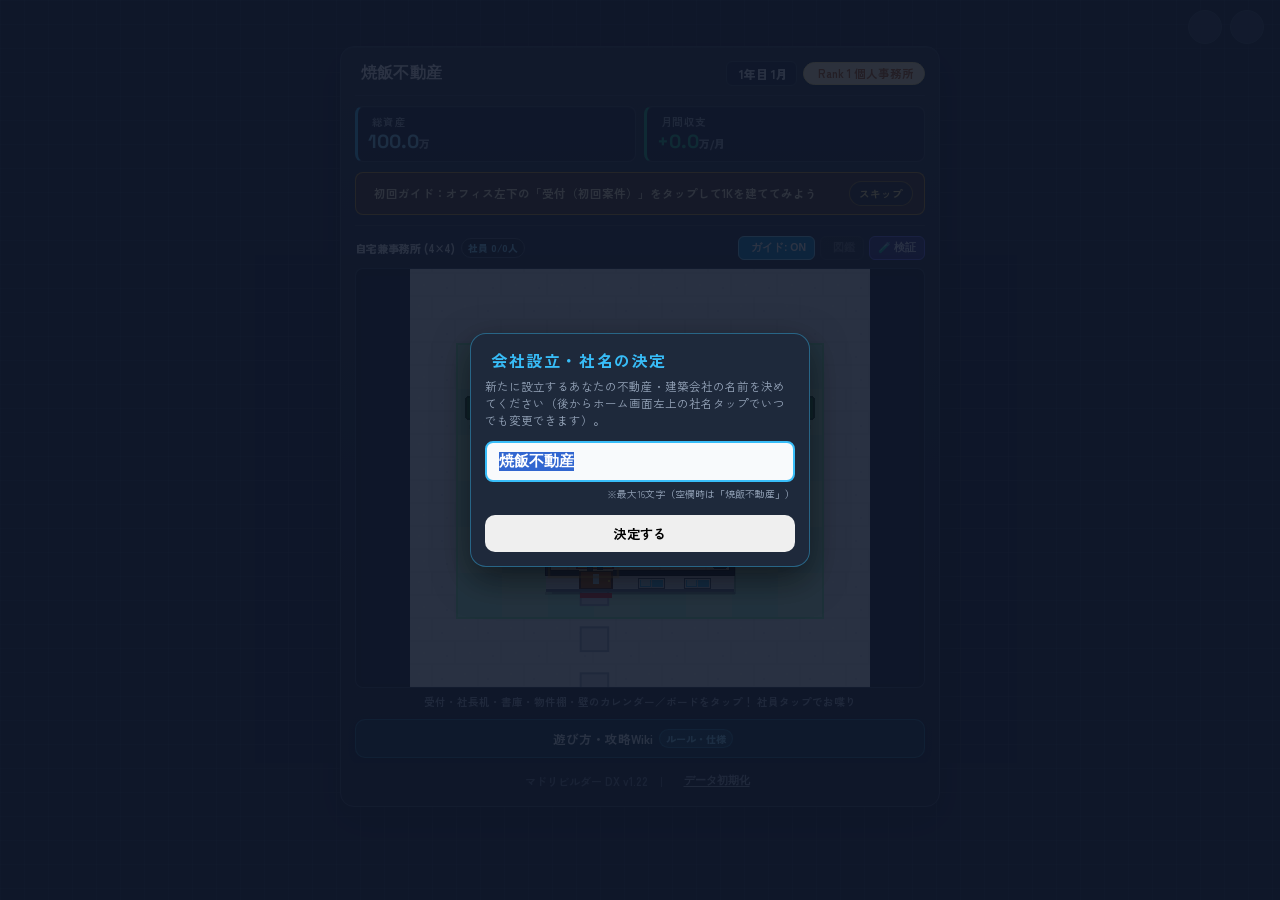
==== commit 5d68aa0b: "dx: refresh 2.5D diorama office with wall snapping, zoned open partitions, facing lounges, and moder" ====
--- a/dx/index.html
+++ b/dx/index.html
@@ -1784,13 +1784,13 @@
     </div>
   </div>
 
-  <script src="pixel_assets.js?v=a3e"></script>
+  <script src="pixel_assets.js?v=off4"></script>
   <script src="furniture_catalog.js?v=a3e"></script>
   <script src="dx_stage2.js?v=a3e"></script>
   <script src="dx_stage3.js?v=a3e"></script>
   <script src="dx_deck.js?v=a3e"></script>
   <script src="pixel_renderer.js?v=a3e"></script>
-  <script src="pixel_office.js?v=a3e"></script>
+  <script src="pixel_office.js?v=off4"></script>
   <script src="game-1.js?v=a3e"></script>
   <script src="game-2.js?v=a3e"></script>
 </body>
